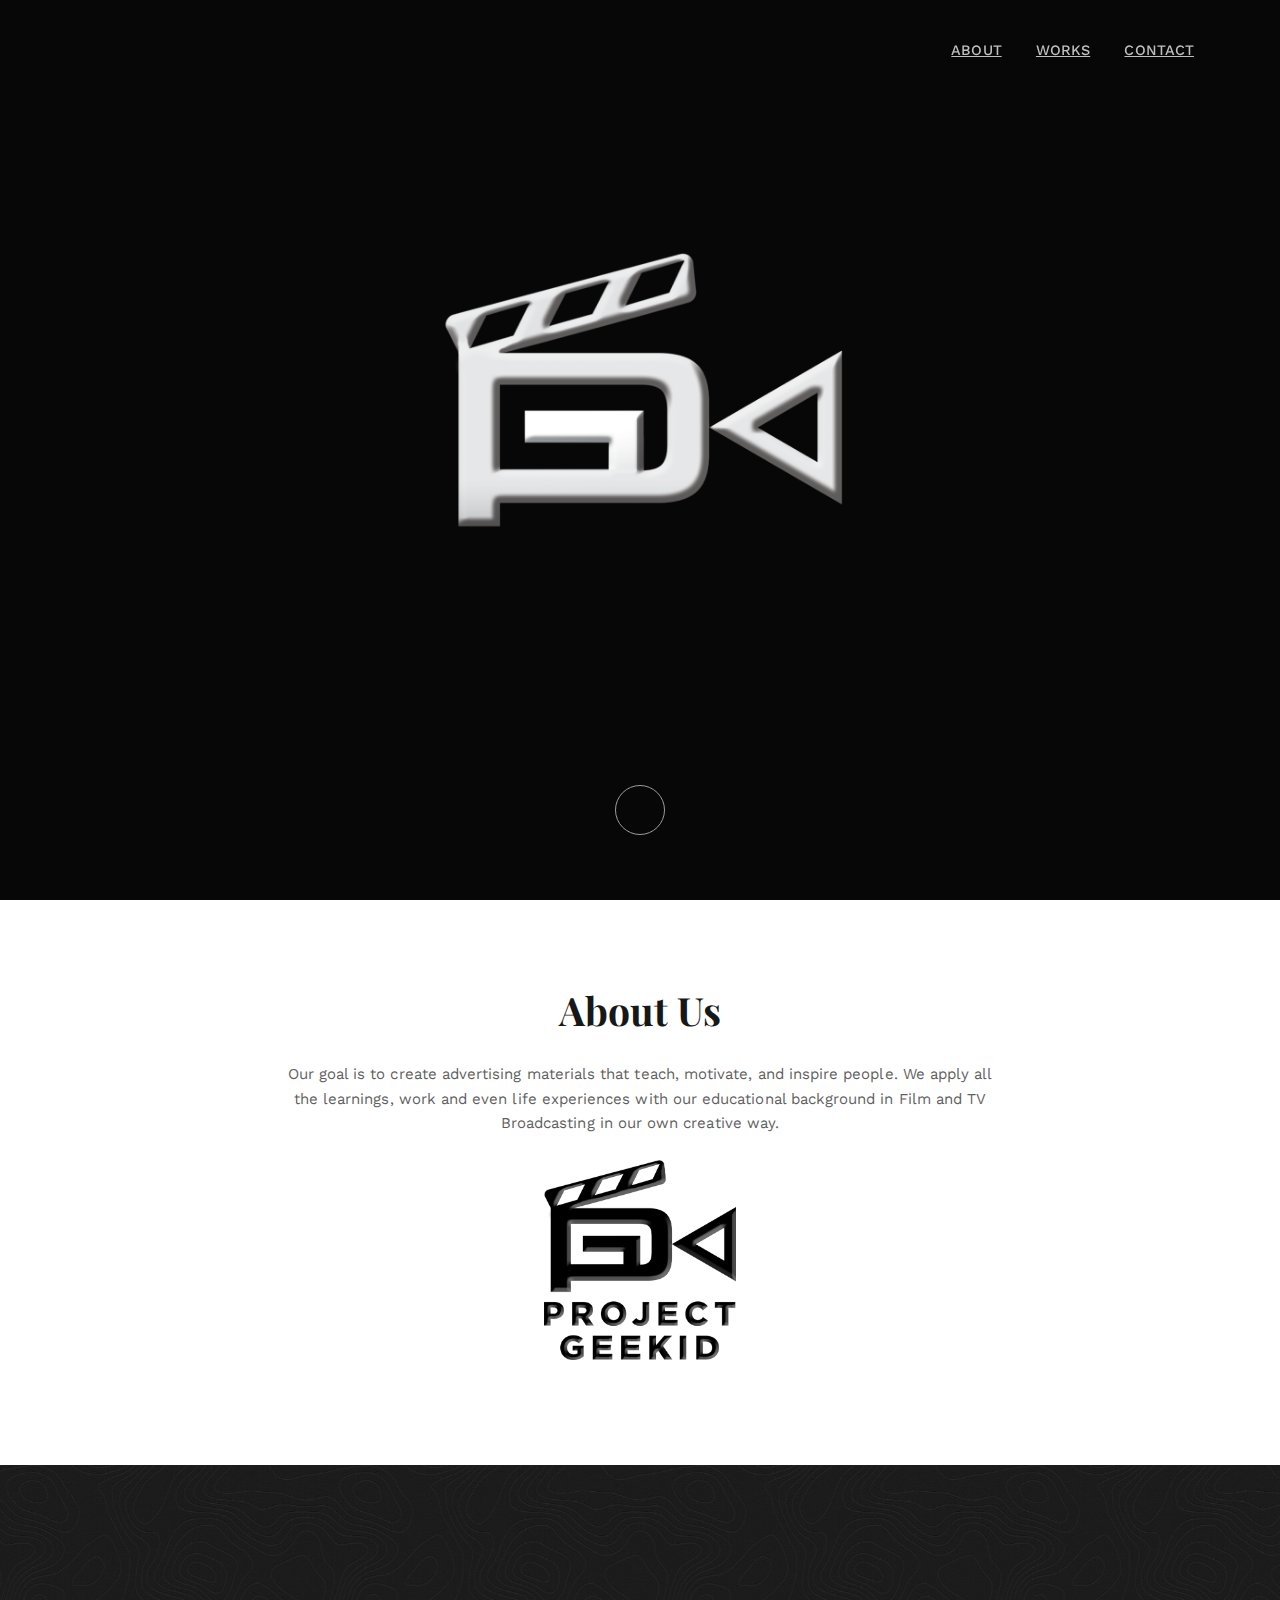
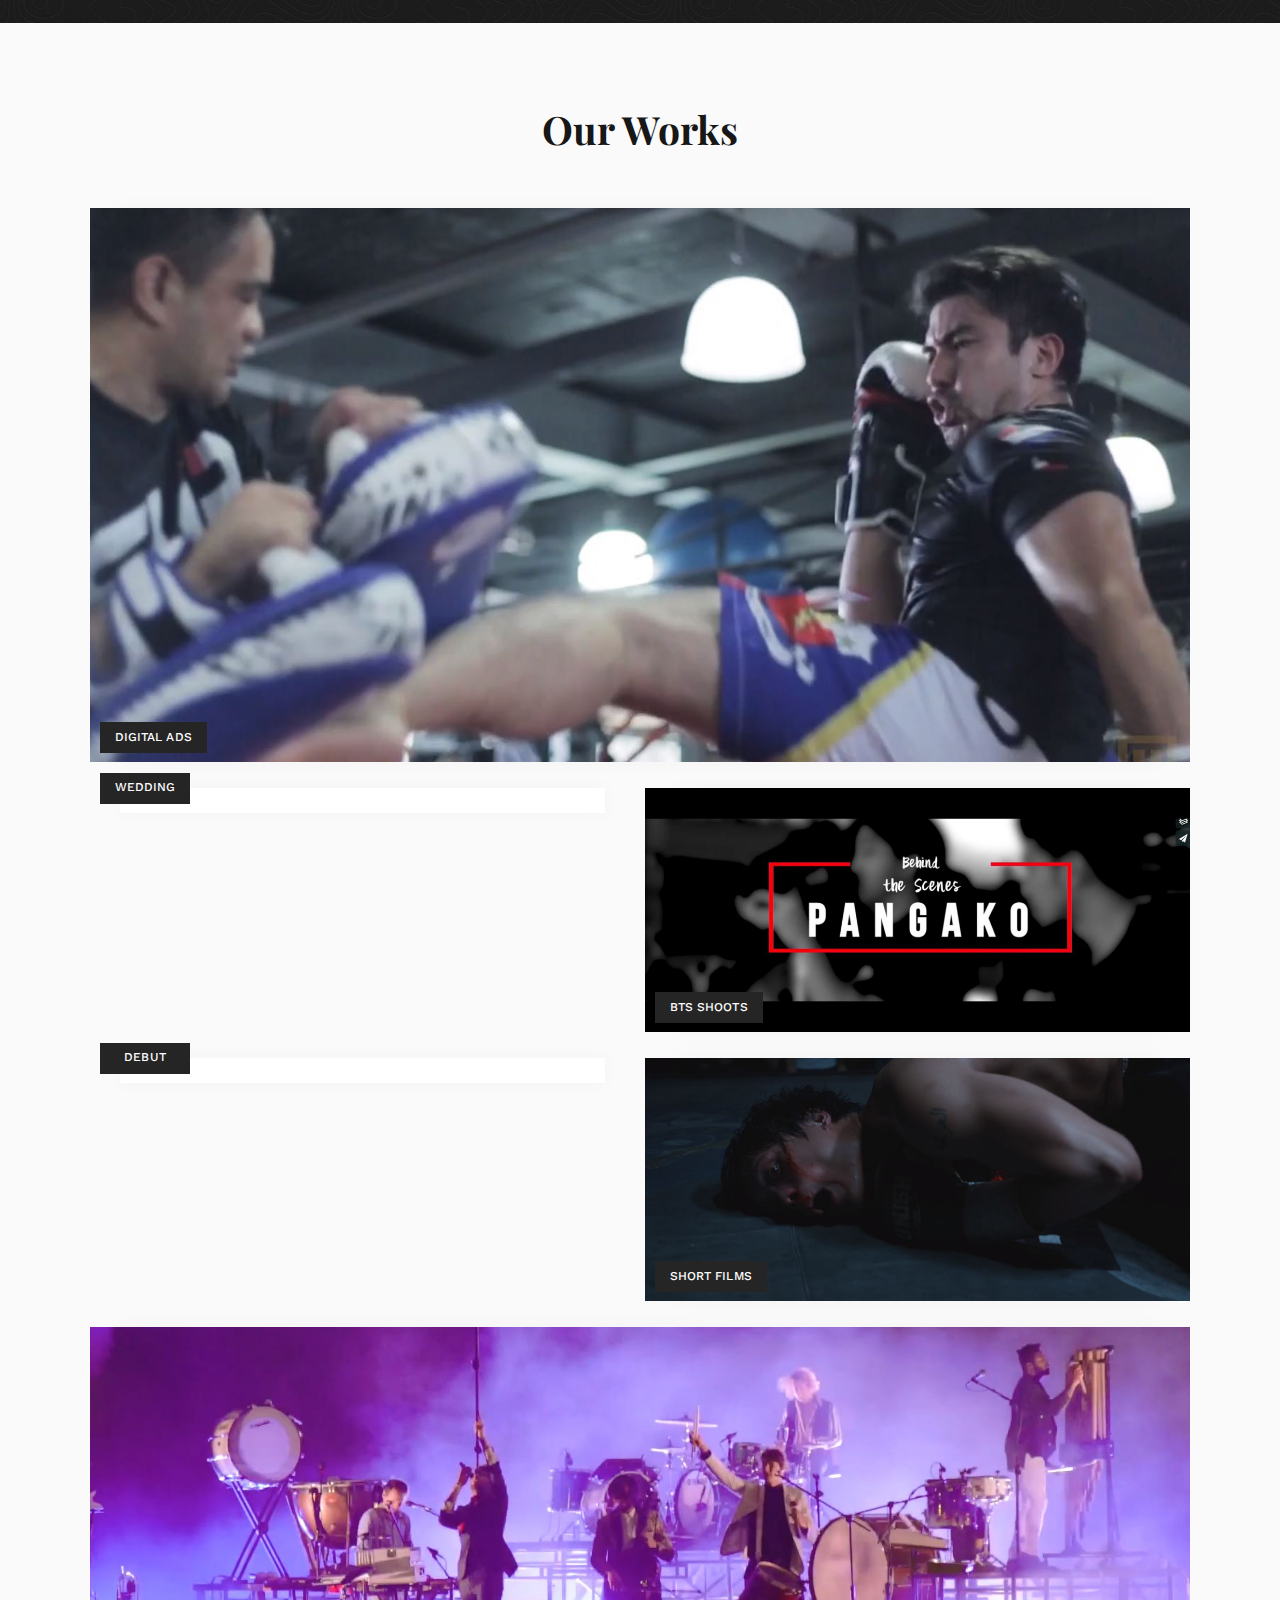
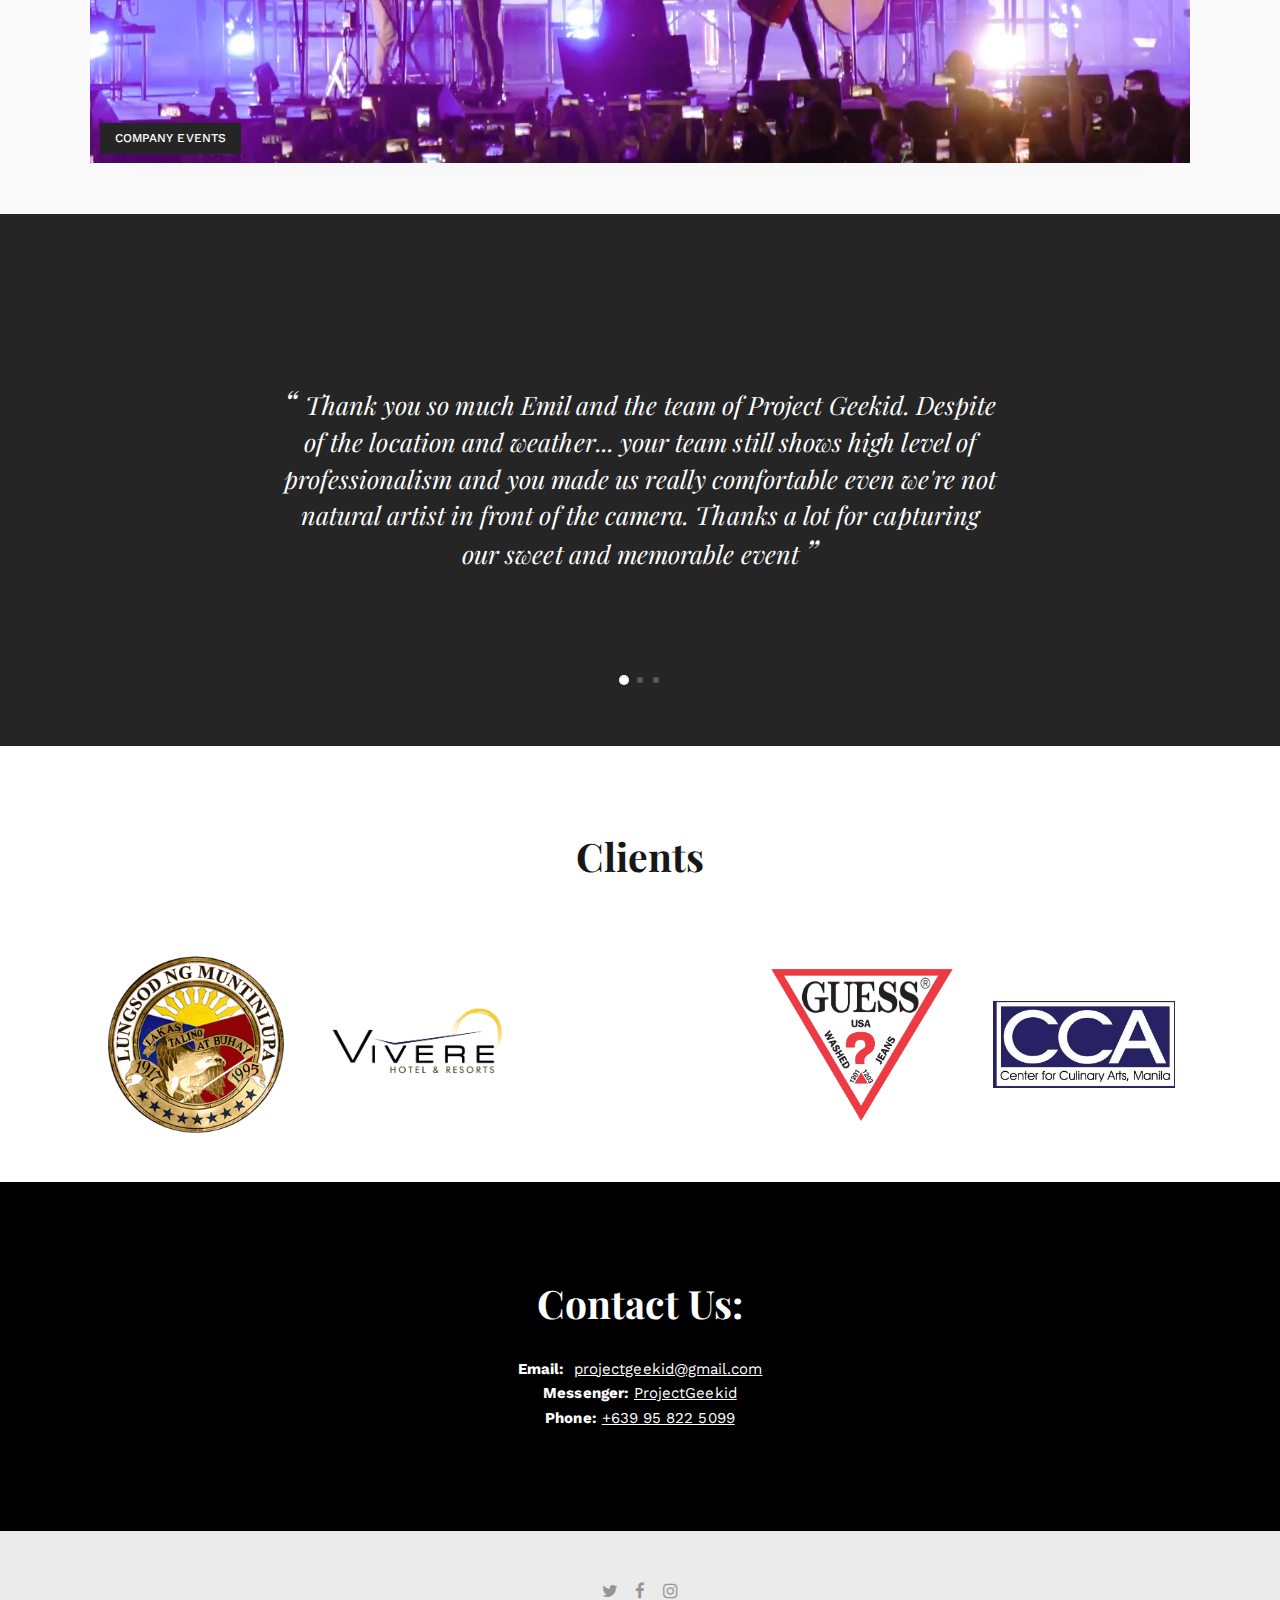
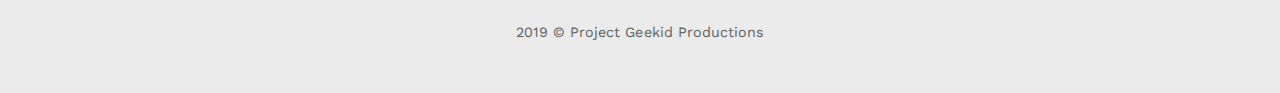
==== index.html @ 8d0aa150 "force rebuild" ====
﻿<!DOCTYPE html>
<!--
Name of Company: Project Geekid Productions

Background:

Our goal is to create advertising materials that teach, motivate, and inspire people. We apply all the learnings, work and even life experiences with our educational background in Film and TV Broadcasting in our own creative way.
-->
<html lang="en">

<head>
    <meta charset="utf-8">
    <meta http-equiv="X-UA-Compatible" content="IE=edge">
	<meta name="description" content="Project Geekid"/>
    <title>Project Geekid</title>

    <meta name="description" content="Project geekid.">
    <meta name="keywords" content="videography, project, geekid, project geekid, projectgeekidproductions, projectgeekid">

    <link rel="icon" type="image/png" href="assets/images/favicon.png">

    <meta name="viewport" content="width=device-width, initial-scale=1">

    <!-- START: Styles -->
    <!-- Google Fonts -->
    <link href="https://fonts.googleapis.com/css?family=Playfair+Display:400,400i,700,700i%7cWork+Sans:400,500,700" rel="stylesheet" type="text/css">

    <link rel="stylesheet" href="assets/css/combined.css">

    <!-- END: Styles -->
	


</head>

<body>




    <header class="nk-header">
        <!--
            START: Navbar
        -->
        <nav class="nk-navbar nk-navbar-top nk-navbar-sticky nk-navbar-transparent nk-navbar-white-text-on-top">
            <div class="container">
                <div class="nk-nav-table">
                    <a href="index.html" class="nk-nav-logo">
                        <img src="" alt="" width="0" height="0" class="nk-nav-logo-onscroll">
                        <img src="assets/images/PGK logo_BLACK.png" alt="" width="85">
                    </a>

                    <ul class="nk-nav nk-nav-right hidden-md-down" data-nav-mobile="#nk-nav-mobile">
                        <li>
                            <a href="index.html#about">About</a>
                        </li>
                        <li>
                            <a href="index.html#projects">Works</a>
                        </li>
                        <li>
                            <a href="index.html#contact">Contact</a>
                        </li>
                    </ul>

                    <ul class="nk-nav nk-nav-right nk-nav-icons">
                        <li class="single-icon hidden-lg-up">
                            <a href="#" class="nk-navbar-full-toggle">
                                <span class="nk-icon-burger">
                                    <span class="nk-t-1"></span>
                                    <span class="nk-t-2"></span>
                                    <span class="nk-t-3"></span>
                                </span>
                            </a>
                        </li>
                    </ul>
                </div>
            </div>
        </nav>
        <!-- END: Navbar -->

    </header>




    <!--
        START: Navbar Mobile
    -->
    <nav class="nk-navbar nk-navbar-full nk-navbar-align-center" id="nk-nav-mobile">
        <div class="nk-navbar-bg">

        </div>
        <div class="nk-nav-table">
            <div class="nk-nav-row">
                <div class="container">
                    <div class="nk-nav-header">

                        <div class="nk-nav-logo">
                            <a href="index.html" class="nk-nav-logo">
                                <img src="assets/images/PGK logo_BLACK.png" alt="" width="85">
                            </a>
                        </div>

                        <div class="nk-nav-close nk-navbar-full-toggle">
                            <span class="nk-icon-close"></span>
                        </div>
                    </div>
                </div>
            </div>
            <div class="nk-nav-row-full nk-nav-row">
                <div class="nano">
                    <div class="nano-content">
                        <div class="nk-nav-table">
                            <div class="nk-nav-row nk-nav-row-full nk-nav-row-center nk-navbar-mobile-content">
                                <ul class="nk-nav">
                                    <!-- Here will be inserted menu from [data-mobile-menu="#nk-nav-mobile"] -->
                                </ul>
                            </div>
                        </div>
                    </div>
                </div>
            </div>
            <div class="nk-nav-row">
                <div class="container">
                    <div class="nk-nav-social">
                        <ul>
                            <li><a href="#"><i class="fa fa-twitter"></i></a></li>
                            <li><a href="https://www.facebook.com/ProjectGeekid/"><i class="fa fa-facebook"></i></a></li>
                            <li><a href="https://www.instagram.com/projectgeekid/"><i class="fa fa-instagram"></i></a></li>
                        </ul>
                    </div>
                </div>
            </div>
        </div>
    </nav>
    <!-- END: Navbar Mobile -->


    <div class="nk-main">

        <!-- START: Header Title -->
        <div class="nk-header-title nk-header-title-full">
            <div class="bg-image">
                <div id="bgndVideo" class="player" data-property="{videoURL:'https://www.youtube.com/watch?v=3-09m_th-4A', optimizeDisplay:false,  containment:'self', autoPlay:true, mute:true, startAt:1, showControls: false, stopAt: 53, opacity:1, }"></div>
                <div class="bg-image-overlay" style="background-color: rgba(12, 12, 12, 0.6);"></div>
            </div>
            <div class="nk-header-table">
                <div class="nk-header-table-cell">
                    <div class="container">


                        <h1 class="nk-title display-3 text-white">
								<img src="assets/images/PGK logo_WHITE.png" alt="" height="50%" width="50%" />

                        </h1>



                    </div>
                </div>
            </div>

            <div>
                <a class="nk-header-title-scroll-down text-white" href="#nk-header-title-scroll-down">
                    <span class="pe-7s-angle-down"></span>
                </a>
            </div>

        </div>

        <div id="nk-header-title-scroll-down"></div>

        <!-- END: Header Title -->
        <!-- START: About Our Agency -->
        <div class="bg-white" id="about">
            <div class="container">
                <div class="row">
                    <div class="col-lg-8 offset-lg-2 text-xs-center">
                        <div class="nk-gap-4 mt-9"></div>

                        <h2 class="display-4">About Us</h2>
                        <div class="nk-gap mnt-5"></div>

                        <p>
                            Our goal is to create advertising materials that teach, motivate, and inspire people. We apply all the learnings, work and even life experiences with our educational background in Film and TV Broadcasting in our own creative way.
                        </p>

                        <img src="assets/images/about-me-signature.png" alt="" class="nk-img-fit">

                        <div class="nk-gap-4 mt-25"></div>
                    </div>
                </div>
            </div>
        </div>
        <!-- END: About Our Agency -->
        <!-- START: Features -->
        <div class="nk-box bg-dark-1 text-white">
            <div class="bg-image bg-image-parallax" style="background-image: url('assets/images/bg-pattern.jpg');"></div>
            <div class="nk-gap-5 mnt-6"></div>
            <div class="container">
                <div class="row vertical-gap">
                    <!-- <div class="col-md-6 col-lg-3"> -->
                        <!-- <div class="nk-ibox-1"> -->
                            <!-- <div class="nk-ibox-icon"> -->
                                <!-- <span class="pe-7s-portfolio"></span> -->
                            <!-- </div> -->
                            <!-- <div class="nk-ibox-cont"> -->
                                <!-- <div class="nk-ibox-title">548</div> -->
                                <!-- <div class="nk-ibox-text">Projects Completed</div> -->
                            <!-- </div> -->
                        <!-- </div> -->
                    <!-- </div> -->
                    <!-- <div class="col-md-6 col-lg-3"> -->
                        <!-- <div class="nk-ibox-1"> -->
                            <!-- <div class="nk-ibox-icon"> -->
                                <!-- <span class="pe-7s-star"></span> -->
                            <!-- </div> -->
                            <!-- <div class="nk-ibox-cont"> -->
                                <!-- <div class="nk-ibox-title">612</div> -->
                                <!-- <div class="nk-ibox-text">Positive Feedbacks</div> -->
                            <!-- </div> -->
                        <!-- </div> -->
                    <!-- </div> -->
                    <!-- <div class="col-md-6 col-lg-3"> -->
                        <!-- <div class="nk-ibox-1"> -->
                            <!-- <div class="nk-ibox-icon"> -->
                                <!-- <span class="pe-7s-like"></span> -->
                            <!-- </div> -->
                            <!-- <div class="nk-ibox-cont"> -->
                                <!-- <div class="nk-ibox-title">735</div> -->
                                <!-- <div class="nk-ibox-text">Happy Clients</div> -->
                            <!-- </div> -->
                        <!-- </div> -->
                    <!-- </div> -->
                </div>
            </div>
            <div class="nk-gap-5 mnt-6"></div>
        </div>
        <!-- END: Features -->
        <!-- START: Portfolio -->
		<div class="nk-box bg-gray-1" id="projects">
            <div class="nk-gap-4 mt-5"></div>

            <h2 class="text-xs-center display-4">Our Works</h2>

            <div class="nk-gap mnt-6"></div>
            <div class="container">
                <div class="row">
                    <div class="col-lg-8 offset-lg-2">
                        <div class="text-xs-center"> 
                        </div>
                    </div>
                </div>
            </div>

            <div class="nk-gap-2 mt-12"></div>
            <div class="container">
                <!-- START: Carousel -->
                <div class="nk-carousel-2 nk-carousel-x2 nk-carousel-no-margin nk-carousel-all-visible nk-blog-isotope" data-dots="true">
				<style>
				
				@media (min-width: 1000px) {					
					.rowworks {
					  display: flex;
					}

					/* Create two equal columns that sits next to each other */
					.columnworks {
					  flex: 50%;
						margin-left: 20px;
						margin-right: 20px;
					}
				}
				</style>
				<div class="columnworks">
						<div>
							<div class="pl-15 pr-15">
								<div class="nk-blog-post">
									<div class="nk-post-thumb">
										<a href="works.html?Digital Ads">
											<img src="assets/images/luiscover.JPG" alt="" class="nk-img-stretch">
										</a>
										<div class="nk-post-category"><a href="works.html?Digital Ads">Digital Ads</a></div>
									</div>
									
								</div>
							</div>
							<div class="nk-gap-1"></div>
						</div>
				</div>
                    <div class="rowworks">
                        <div class="columnworks">
                            <div>
                                <div class="pl-15 pr-15">
                                    <div class="nk-blog-post">
                                        <div class="nk-post-thumb">
                                            <a href="works.html?Weddings">
                                                <img src="assets/images/jayicecover.JPG" alt="" class="nk-img-stretch">
                                            </a>
                                            <div class="nk-post-category"><a href="works.html?Weddings">Wedding</a></div>
                                        </div>
                                        
                                    </div>
                                </div>
                                <div class="nk-gap-1"></div>
                            </div>
                        </div>


                        <div class="columnworks">
                            <div>
                                <div class="pl-15 pr-15">
                                    <div class="nk-blog-post">
                                        <div class="nk-post-thumb">
                                            <a href="works.html?BTS Shoots">
                                                <img src="assets/images/pangakobts.JPG" alt="" class="nk-img-stretch">
                                            </a>
                                            <div class="nk-post-category"><a href="works.html?BTS Shoots">BTS Shoots</a></div>
                                        </div>
                                       
                                    </div>
                                </div>
                                <div class="nk-gap-1"></div>
                            </div>
                        </div>
					</div>
					
					
					 <div class="rowworks">
                        <div class="columnworks">
                            <div>
                                <div class="pl-15 pr-15">
                                    <div class="nk-blog-post">
                                        <div class="nk-post-thumb">
                                            <a href="works.html?Debuts">
                                                <img src="assets/images/debutcover.JPG" alt="" class="nk-img-stretch">
                                            </a>
                                            <div class="nk-post-category"><a href="works.html?Debuts">Debut</a></div>
                                        </div>
                                        
                                    </div>
                                </div>
                                <div class="nk-gap-1"></div>
                            </div>
                        </div>


                        <div class="columnworks">
                            <div>
                                <div class="pl-15 pr-15">
                                    <div class="nk-blog-post">
                                        <div class="nk-post-thumb">
                                            <a href="works.html?ShortFilms">
                                                <img src="assets/images/shortfilmcover.JPG" alt="" class="nk-img-stretch">
                                            </a>
                                            <div class="nk-post-category"><a href="works.html?ShortFilms">Short Films</a></div>
                                        </div>
                                     
                                    </div>
                                </div>
                                <div class="nk-gap-1"></div>
                            </div>
                        </div>
					</div>
					<div class="columnworks">
						<div>
							<div class="pl-15 pr-15">
								<div class="nk-blog-post">
									<div class="nk-post-thumb">
										<a href="works.html?CompanyEvents">
											<img src="assets/images/companyeventscover.JPG" alt="" class="nk-img-stretch">
										</a>
										<div class="nk-post-category"><a href="works.html?CompanyEvents">Company Events</a></div>
									</div>
									
								</div>
							</div>
							<div class="nk-gap-1"></div>
						</div>
					</div>


                    </div>
                </div>
                <!-- END: Carousel -->
		</div>
            
		<!-- END: Portfolio -->
        <!-- START: Reviews -->
        <div class="nk-box bg-dark-1">
            <div class="bg-image bg-image-parallax" style="background-image: url('assets/images/bg-pattern.jpg');"></div>
            <div class="nk-gap-5 mnt-6"></div>
            <div class="nk-gap-3"></div>
            <div class="container-fluid">
                <!-- START: Carousel -->
                <div class="nk-carousel nk-carousel-all-visible text-white" data-autoplay="18000" data-dots="true">
                    <div class="nk-carousel-inner">
                        <div>
                            <div>
                                <blockquote class="nk-blockquote-style-1 text-white">
                                    <p>Thank you so much Emil and the team of Project Geekid. Despite of the location and weather... your team still shows high level of professionalism and you made us really comfortable even we're not natural artist in front of the camera. Thanks a lot for capturing our sweet and memorable event </p>
                                    <!-- <cite>Name here 3</cite> -->
                                </blockquote>
                                <div class="nk-gap-3 mt-10"></div>
                            </div>
                        </div>
                        <div>
                            <div>
                                <blockquote class="nk-blockquote-style-1 text-white">
                                    <p>Superb skills. Keen eyes on details. Highly recommended!</p>
                                    <!-- <cite>Name here</cite> -->
                                </blockquote>
                                <div class="nk-gap-3 mt-10"></div>
                            </div>
                        </div>
                        <div>
                            <div>
                                <blockquote class="nk-blockquote-style-1 text-white">
                                    <p>They are exceptional! They really did a superb job during our wedding even if it was raining! From our prenup to our wedding day they had our back! Good job team!</p>
                                    <!-- <cite>Name here 2</cite> -->
                                </blockquote>
                                <div class="nk-gap-3 mt-10"></div>
                            </div>
                        </div>

                    </div>
                </div>
                <!-- END: Carousel -->
            </div>
            <div class="nk-gap-4 mt-3"></div>
        </div>
        <!-- END: Reviews -->
        <!-- START: Partners -->
        <div class="bg-white">
            <div class="row">
                <div class="col-lg-8 offset-lg-2 text-xs-center">
                    <div class="nk-gap-4 mt-9"></div>

                    <h2 class="text-xs-center display-4">Clients</h2>
                    <div class="nk-gap mnt-5"></div>


                </div>
            </div>
            <div class="container">
                <div class="nk-carousel-2 nk-carousel-x4 nk-carousel-no-margin nk-carousel-all-visible">
                    <div class="nk-carousel-inner">
						<div> <div> <div class="nk-box-1"> <img src="assets/images/clients/0.jpg" alt="" class="nk-img-fit"> </div></div></div>
                        <div> <div> <div class="nk-box-1"> <img src="assets/images/clients/1.jpg" alt="" class="nk-img-fit"> </div></div></div>
                        <div> <div> <div class="nk-box-1"> <img src="assets/images/clients/2.jpg" alt="" class="nk-img-fit"> </div></div></div>
                        <div> <div> <div class="nk-box-1"> <img src="assets/images/clients/3.jpg" alt="" class="nk-img-fit"> </div></div></div>
                        <div> <div> <div class="nk-box-1"> <img src="assets/images/clients/4.png" alt="" class="nk-img-fit"> </div></div></div>
                        <div> <div> <div class="nk-box-1"> <img src="assets/images/clients/5.jpg" alt="" class="nk-img-fit"> </div></div></div>
                        <div> <div> <div class="nk-box-1"> <img src="assets/images/clients/6.jpg" alt="" class="nk-img-fit"> </div></div></div>
                        <div> <div> <div class="nk-box-1"> <img src="assets/images/clients/7.jpg" alt="" class="nk-img-fit"> </div></div></div>
                        <div> <div> <div class="nk-box-1"> <img src="assets/images/clients/8.jpg" alt="" class="nk-img-fit"> </div></div></div>
                        <div> <div> <div class="nk-box-1"> <img src="assets/images/clients/9.png" alt="" class="nk-img-fit"> </div></div></div>
                        <div> <div> <div class="nk-box-1"> <img src="assets/images/clients/11.png" alt="" class="nk-img-fit"> </div></div></div>
                        <div> <div> <div class="nk-box-1"> <img src="assets/images/clients/13.jpg" alt="" class="nk-img-fit"> </div></div></div>
                        <div> <div> <div class="nk-box-1"> <img src="assets/images/clients/15.jpg" alt="" class="nk-img-fit"> </div></div></div>
                        <div> <div> <div class="nk-box-1"> <img src="assets/images/clients/16.png" alt="" class="nk-img-fit"> </div></div></div>
                        <div> <div> <div class="nk-box-1"> <img src="assets/images/clients/17.png" alt="" class="nk-img-fit"> </div></div></div>
                        <div> <div> <div class="nk-box-1"> <img src="assets/images/clients/18.png" alt="" class="nk-img-fit"> </div></div></div>
                        <div> <div> <div class="nk-box-1"> <img src="assets/images/clients/19.jpg" alt="" class="nk-img-fit"> </div></div></div>
                        <div> <div> <div class="nk-box-1"> <img src="assets/images/clients/20.jpg" alt="" class="nk-img-fit"> </div></div></div>
                        <div> <div> <div class="nk-box-1"> <img src="assets/images/clients/21.jpg" alt="" class="nk-img-fit"> </div></div></div>
                        <div> <div> <div class="nk-box-1"> <img src="assets/images/clients/22.png" alt="" class="nk-img-fit"> </div></div></div>
                        <div> <div> <div class="nk-box-1"> <img src="assets/images/clients/23.png" alt="" class="nk-img-fit"> </div></div></div>
                        <div> <div> <div class="nk-box-1"> <img src="assets/images/clients/24.png" alt="" class="nk-img-fit"> </div></div></div>
                        <div> <div> <div class="nk-box-1"> <img src="assets/images/clients/25.jpg" alt="" class="nk-img-fit"> </div></div></div>
                        <div> <div> <div class="nk-box-1"> <img src="assets/images/clients/26.jpg" alt="" class="nk-img-fit"> </div></div></div>
                        <div> <div> <div class="nk-box-1"> <img src="assets/images/clients/28.png" alt="" class="nk-img-fit"> </div></div></div>
                        <div> <div> <div class="nk-box-1"> <img src="assets/images/clients/29.png" alt="" class="nk-img-fit"> </div></div></div>
                        <div> <div> <div class="nk-box-1"> <img src="assets/images/clients/30.png" alt="" class="nk-img-fit"> </div></div></div>
                        <div> <div> <div class="nk-box-1"> <img src="assets/images/clients/31.png" alt="" class="nk-img-fit"> </div></div></div>
                    </div>
                </div>
            </div>
        </div>
        <!-- END: Partners -->
        <!-- START: Contact Info -->
        <div class="container" id="contact">
            <div class="nk-gap-5"></div>
            <div class="row text-white text-xs-center">
                <div class="col-lg-8 offset-lg-2 text-xs-center">
                    <!-- START: Info -->
                    <h2 class="display-4" style="color: white !important">Contact Us:</h2>
                    <div class="nk-gap mnt-3"></div>


                    <ul class="nk-contact-info">

                        <li>
                            <strong style="color: white !important">Email:</strong>  <a href="mailto:webmaster@example.com">projectgeekid@gmail.com <a />
                        </li>

                        <li>
                            <strong style="color: white !important">Messenger:</strong>  <a href="https://m.me/ProjectGeekid" target="_blank">ProjectGeekid <a />
                        </li>

                        <li>
                            <strong style="color: white !important">Phone:</strong> <a href="tel:+639958225099"> +639 95 822 5099</a>
                        </li>


                    </ul>
                    <!-- END: Info -->
                </div>
            </div>
            <div class="nk-gap-5"></div>
        </div>
        <!-- END: Contact Info -->
        <!--
            START: Footer
        -->
        <footer class="nk-footer">


            <div class="nk-footer-cont">
                <div class="container text-xs-center">
                    <div class="nk-footer-social">
                        <ul>
                            <li><a href="#"><i class="fa fa-twitter"></i></a></li>
                            <li><a href="https://www.facebook.com/ProjectGeekid/" target="_blank"><i class="fa fa-facebook"></i></a></li>
                            <li><a href="https://www.instagram.com/projectgeekid" target="_blank"><i class="fa fa-instagram"></i></a></li>
                        </ul>
                    </div>

                    <div class="nk-footer-text">
                        <p>2019 &copy; Project Geekid Productions</p>
                    </div>
                </div>
            </div>
        </footer>
        <!-- END: Footer -->


    </div>




    <!-- START: Scripts -->

    <script src="assets/js/combined.js"></script>
    <script src="assets/js/device.min.js"></script>
    <script src="assets/js/jquery.mb.YTPlayer.js"></script>
    <script src="assets/js/custom.js"></script>

    <!-- END: Scripts -->


</body>

</html>
---- assets/css/combined.css ----
@charset "UTF-8";html{font-family:sans-serif;line-height:1.15;-ms-text-size-adjust:100%;-webkit-text-size-adjust:100%}body{margin:0}details,footer,header,main,menu,nav,section{display:block}progress,video{display:inline-block}progress{vertical-align:baseline}[hidden],template{display:none}a{background-color:transparent;-webkit-text-decoration-skip:objects}a:active,a:hover{outline-width:0}b,strong{font-weight:inherit;font-weight:bolder}h1{font-size:2em;margin:.67em 0}img{border-style:none}svg:not(:root){overflow:hidden}code{font-family:monospace,monospace;font-size:1em}hr{box-sizing:content-box;height:0;overflow:visible}button,input,optgroup,select,textarea{font:inherit;margin:0}optgroup{font-weight:700}button,input{overflow:visible}button,select{text-transform:none}[type=reset],[type=submit],button,html [type=button]{-webkit-appearance:button}[type=button]::-moz-focus-inner,[type=reset]::-moz-focus-inner,[type=submit]::-moz-focus-inner,button::-moz-focus-inner{border-style:none;padding:0}[type=button]:-moz-focusring,[type=reset]:-moz-focusring,[type=submit]:-moz-focusring,button:-moz-focusring{outline:1px dotted ButtonText}textarea{overflow:auto}[type=checkbox],[type=radio]{box-sizing:border-box;padding:0}[type=number]::-webkit-inner-spin-button,[type=number]::-webkit-outer-spin-button{height:auto}[type=search]{-webkit-appearance:textfield;outline-offset:-2px}[type=search]::-webkit-search-cancel-button,[type=search]::-webkit-search-decoration{-webkit-appearance:none}::-webkit-input-placeholder{color:inherit;opacity:.54}::-webkit-file-upload-button{-webkit-appearance:button;font:inherit}@media print{*,:after,:before,:first-letter,blockquote:first-line,div:first-line,li:first-line,p:first-line{text-shadow:none!important;box-shadow:none!important}a,a:visited{text-decoration:underline}blockquote{border:1px solid #999;page-break-inside:avoid}thead{display:table-header-group}img,tr{page-break-inside:avoid}h2,h3,p{orphans:3;widows:3}h2,h3{page-break-after:avoid}.navbar{display:none}.tag{border:1px solid #000}.table{border-collapse:collapse!important}.table td,.table th{background-color:#fff!important}}html{box-sizing:border-box}*,:after,:before{box-sizing:inherit}@-ms-viewport{width:device-width}html{font-size:16px;-ms-overflow-style:scrollbar;-webkit-tap-highlight-color:transparent}body{font-family:-apple-system,BlinkMacSystemFont,Segoe UI,Roboto,Helvetica Neue,Arial,sans-serif;font-size:1rem;font-weight:400;line-height:1.5;color:#373a3c;background-color:#fff}[tabindex="-1"]:focus{outline:0!important}h1,h2,h3,h4,h5,h6{margin-top:0;margin-bottom:.5rem}p{margin-top:0}address,p{margin-bottom:1rem}address{font-style:normal;line-height:inherit}ol,ul{margin-top:0;margin-bottom:1rem}ol ol,ol ul,ul ol,ul ul{margin-bottom:0}dt{font-weight:700}blockquote{margin:0 0 1rem}a{color:#0275d8;text-decoration:none}a:focus,a:hover{color:#014c8c;text-decoration:underline}a:focus{outline:5px auto -webkit-focus-ring-color;outline-offset:-2px}a:not([href]):not([tabindex]),a:not([href]):not([tabindex]):focus,a:not([href]):not([tabindex]):hover{color:inherit;text-decoration:none}a:not([href]):not([tabindex]):focus{outline:0}img{vertical-align:middle}[role=button]{cursor:pointer}[role=button],a,area,button,input,label,select,textarea{-ms-touch-action:manipulation;touch-action:manipulation}table{border-collapse:collapse;background-color:transparent}caption{padding-top:.75rem;padding-bottom:.75rem;color:#818a91;caption-side:bottom}caption,th{text-align:left}label{display:inline-block;margin-bottom:.5rem}button:focus{outline:1px dotted;outline:5px auto -webkit-focus-ring-color}button,input,select,textarea{line-height:inherit}input[type=checkbox]:disabled,input[type=radio]:disabled{cursor:not-allowed}input[type=date],input[type=datetime-local],input[type=month],input[type=time]{-webkit-appearance:listbox}textarea{resize:vertical}input[type=search]{-webkit-appearance:none}[hidden]{display:none!important}.h1,.h2,.h3,.h4,.h5,.h6,h1,h2,h3,h4,h5,h6{margin-bottom:.5rem;font-family:inherit;font-weight:500;line-height:1.1;color:inherit}.h1,h1{font-size:2.5rem}.h2,h2{font-size:2rem}.h3,h3{font-size:1.75rem}.h4,h4{font-size:1.5rem}.h5,h5{font-size:1.25rem}.h6,h6{font-size:1rem}.display-1{font-size:6rem;font-weight:300}.display-2{font-size:5.5rem;font-weight:300}.display-3{font-size:4.5rem;font-weight:300}.display-4{font-size:3.5rem;font-weight:300}hr{margin-top:1rem;margin-bottom:1rem;border:0;border-top:1px solid rgba(0,0,0,.1)}.list-inline{padding-left:0;list-style:none}.list-inline-item{display:inline-block}.list-inline-item:not(:last-child){margin-right:5px}.blockquote{padding:.5rem 1rem;margin-bottom:1rem;font-size:1.25rem;border-left:.25rem solid #eceeef}.blockquote-footer{display:block;font-size:80%;color:#818a91}.blockquote-footer:before{content:"\2014 \00A0"}.blockquote-reverse{padding-right:1rem;padding-left:0;text-align:right;border-right:.25rem solid #eceeef;border-left:0}.blockquote-reverse .blockquote-footer:before{content:""}.blockquote-reverse .blockquote-footer:after{content:"\00A0 \2014"}.carousel-inner>.carousel-item>a>img,.carousel-inner>.carousel-item>img,.img-fluid,.img-thumbnail{max-width:100%;height:auto}.img-thumbnail{padding:.25rem;background-color:#fff;border:1px solid #ddd;border-radius:.25rem;-webkit-transition:all .2s ease-in-out;transition:all .2s ease-in-out}code{font-family:Menlo,Monaco,Consolas,Liberation Mono,Courier New,monospace;padding:.2rem .4rem;font-size:90%;color:#bd4147;background-color:#f7f7f9;border-radius:.25rem}.container{margin-left:auto;margin-right:auto;padding-right:15px;padding-left:15px}.container:after{content:"";display:table;clear:both}@media (min-width:576px){.container{padding-right:15px;padding-left:15px}}@media (min-width:768px){.container{padding-right:15px;padding-left:15px}}@media (min-width:992px){.container{padding-right:15px;padding-left:15px}}@media (min-width:1200px){.container{padding-right:15px;padding-left:15px}}@media (min-width:576px){.container{width:540px;max-width:100%}}@media (min-width:768px){.container{width:720px;max-width:100%}}@media (min-width:992px){.container{width:960px;max-width:100%}}@media (min-width:1200px){.container{width:1140px;max-width:100%}}.container-fluid{margin-left:auto;margin-right:auto;padding-right:15px;padding-left:15px}.container-fluid:after{content:"";display:table;clear:both}@media (min-width:576px){.container-fluid{padding-right:15px;padding-left:15px}}@media (min-width:768px){.container-fluid{padding-right:15px;padding-left:15px}}@media (min-width:992px){.container-fluid{padding-right:15px;padding-left:15px}}@media (min-width:1200px){.container-fluid{padding-right:15px;padding-left:15px}}.row{margin-right:-15px;margin-left:-15px}.row:after{content:"";display:table;clear:both}@media (min-width:576px){.row{margin-right:-15px;margin-left:-15px}}@media (min-width:768px){.row{margin-right:-15px;margin-left:-15px}}@media (min-width:992px){.row{margin-right:-15px;margin-left:-15px}}@media (min-width:1200px){.row{margin-right:-15px;margin-left:-15px}}.col-lg,.col-lg-1,.col-lg-2,.col-lg-3,.col-lg-4,.col-lg-5,.col-lg-6,.col-lg-7,.col-lg-8,.col-lg-9,.col-lg-10,.col-lg-11,.col-lg-12,.col-md,.col-md-1,.col-md-2,.col-md-3,.col-md-4,.col-md-5,.col-md-6,.col-md-7,.col-md-8,.col-md-9,.col-md-10,.col-md-11,.col-md-12,.col-sm,.col-sm-1,.col-sm-2,.col-sm-3,.col-sm-4,.col-sm-5,.col-sm-6,.col-sm-7,.col-sm-8,.col-sm-9,.col-sm-10,.col-sm-11,.col-sm-12,.col-xs,.col-xs-1,.col-xs-2,.col-xs-3,.col-xs-4,.col-xs-5,.col-xs-6,.col-xs-7,.col-xs-8,.col-xs-9,.col-xs-10,.col-xs-11,.col-xs-12{position:relative;min-height:1px;padding-right:15px;padding-left:15px}@media (min-width:576px){.col-lg,.col-lg-1,.col-lg-2,.col-lg-3,.col-lg-4,.col-lg-5,.col-lg-6,.col-lg-7,.col-lg-8,.col-lg-9,.col-lg-10,.col-lg-11,.col-lg-12,.col-md,.col-md-1,.col-md-2,.col-md-3,.col-md-4,.col-md-5,.col-md-6,.col-md-7,.col-md-8,.col-md-9,.col-md-10,.col-md-11,.col-md-12,.col-sm,.col-sm-1,.col-sm-2,.col-sm-3,.col-sm-4,.col-sm-5,.col-sm-6,.col-sm-7,.col-sm-8,.col-sm-9,.col-sm-10,.col-sm-11,.col-sm-12,.col-xs,.col-xs-1,.col-xs-2,.col-xs-3,.col-xs-4,.col-xs-5,.col-xs-6,.col-xs-7,.col-xs-8,.col-xs-9,.col-xs-10,.col-xs-11,.col-xs-12{padding-right:15px;padding-left:15px}}@media (min-width:768px){.col-lg,.col-lg-1,.col-lg-2,.col-lg-3,.col-lg-4,.col-lg-5,.col-lg-6,.col-lg-7,.col-lg-8,.col-lg-9,.col-lg-10,.col-lg-11,.col-lg-12,.col-md,.col-md-1,.col-md-2,.col-md-3,.col-md-4,.col-md-5,.col-md-6,.col-md-7,.col-md-8,.col-md-9,.col-md-10,.col-md-11,.col-md-12,.col-sm,.col-sm-1,.col-sm-2,.col-sm-3,.col-sm-4,.col-sm-5,.col-sm-6,.col-sm-7,.col-sm-8,.col-sm-9,.col-sm-10,.col-sm-11,.col-sm-12,.col-xs,.col-xs-1,.col-xs-2,.col-xs-3,.col-xs-4,.col-xs-5,.col-xs-6,.col-xs-7,.col-xs-8,.col-xs-9,.col-xs-10,.col-xs-11,.col-xs-12{padding-right:15px;padding-left:15px}}@media (min-width:992px){.col-lg,.col-lg-1,.col-lg-2,.col-lg-3,.col-lg-4,.col-lg-5,.col-lg-6,.col-lg-7,.col-lg-8,.col-lg-9,.col-lg-10,.col-lg-11,.col-lg-12,.col-md,.col-md-1,.col-md-2,.col-md-3,.col-md-4,.col-md-5,.col-md-6,.col-md-7,.col-md-8,.col-md-9,.col-md-10,.col-md-11,.col-md-12,.col-sm,.col-sm-1,.col-sm-2,.col-sm-3,.col-sm-4,.col-sm-5,.col-sm-6,.col-sm-7,.col-sm-8,.col-sm-9,.col-sm-10,.col-sm-11,.col-sm-12,.col-xs,.col-xs-1,.col-xs-2,.col-xs-3,.col-xs-4,.col-xs-5,.col-xs-6,.col-xs-7,.col-xs-8,.col-xs-9,.col-xs-10,.col-xs-11,.col-xs-12{padding-right:15px;padding-left:15px}}@media (min-width:1200px){.col-lg,.col-lg-1,.col-lg-2,.col-lg-3,.col-lg-4,.col-lg-5,.col-lg-6,.col-lg-7,.col-lg-8,.col-lg-9,.col-lg-10,.col-lg-11,.col-lg-12,.col-md,.col-md-1,.col-md-2,.col-md-3,.col-md-4,.col-md-5,.col-md-6,.col-md-7,.col-md-8,.col-md-9,.col-md-10,.col-md-11,.col-md-12,.col-sm,.col-sm-1,.col-sm-2,.col-sm-3,.col-sm-4,.col-sm-5,.col-sm-6,.col-sm-7,.col-sm-8,.col-sm-9,.col-sm-10,.col-sm-11,.col-sm-12,.col-xs,.col-xs-1,.col-xs-2,.col-xs-3,.col-xs-4,.col-xs-5,.col-xs-6,.col-xs-7,.col-xs-8,.col-xs-9,.col-xs-10,.col-xs-11,.col-xs-12{padding-right:15px;padding-left:15px}}.col-xs-1{float:left;width:8.333333%}.col-xs-2{float:left;width:16.666667%}.col-xs-3{float:left;width:25%}.col-xs-4{float:left;width:33.333333%}.col-xs-5{float:left;width:41.666667%}.col-xs-6{float:left;width:50%}.col-xs-7{float:left;width:58.333333%}.col-xs-8{float:left;width:66.666667%}.col-xs-9{float:left;width:75%}.col-xs-10{float:left;width:83.333333%}.col-xs-11{float:left;width:91.666667%}.col-xs-12{float:left;width:100%}.push-xs-0{left:auto}.push-xs-1{left:8.333333%}.push-xs-2{left:16.666667%}.push-xs-3{left:25%}.push-xs-4{left:33.333333%}.push-xs-5{left:41.666667%}.push-xs-6{left:50%}.push-xs-7{left:58.333333%}.push-xs-8{left:66.666667%}.push-xs-9{left:75%}.push-xs-10{left:83.333333%}.push-xs-11{left:91.666667%}.push-xs-12{left:100%}.offset-xs-1{margin-left:8.333333%}.offset-xs-2{margin-left:16.666667%}.offset-xs-3{margin-left:25%}.offset-xs-4{margin-left:33.333333%}.offset-xs-5{margin-left:41.666667%}.offset-xs-6{margin-left:50%}.offset-xs-7{margin-left:58.333333%}.offset-xs-8{margin-left:66.666667%}.offset-xs-9{margin-left:75%}.offset-xs-10{margin-left:83.333333%}.offset-xs-11{margin-left:91.666667%}@media (min-width:576px){.col-sm-1{float:left;width:8.333333%}.col-sm-2{float:left;width:16.666667%}.col-sm-3{float:left;width:25%}.col-sm-4{float:left;width:33.333333%}.col-sm-5{float:left;width:41.666667%}.col-sm-6{float:left;width:50%}.col-sm-7{float:left;width:58.333333%}.col-sm-8{float:left;width:66.666667%}.col-sm-9{float:left;width:75%}.col-sm-10{float:left;width:83.333333%}.col-sm-11{float:left;width:91.666667%}.col-sm-12{float:left;width:100%}.push-sm-0{left:auto}.push-sm-1{left:8.333333%}.push-sm-2{left:16.666667%}.push-sm-3{left:25%}.push-sm-4{left:33.333333%}.push-sm-5{left:41.666667%}.push-sm-6{left:50%}.push-sm-7{left:58.333333%}.push-sm-8{left:66.666667%}.push-sm-9{left:75%}.push-sm-10{left:83.333333%}.push-sm-11{left:91.666667%}.push-sm-12{left:100%}.offset-sm-0{margin-left:0}.offset-sm-1{margin-left:8.333333%}.offset-sm-2{margin-left:16.666667%}.offset-sm-3{margin-left:25%}.offset-sm-4{margin-left:33.333333%}.offset-sm-5{margin-left:41.666667%}.offset-sm-6{margin-left:50%}.offset-sm-7{margin-left:58.333333%}.offset-sm-8{margin-left:66.666667%}.offset-sm-9{margin-left:75%}.offset-sm-10{margin-left:83.333333%}.offset-sm-11{margin-left:91.666667%}}@media (min-width:768px){.col-md-1{float:left;width:8.333333%}.col-md-2{float:left;width:16.666667%}.col-md-3{float:left;width:25%}.col-md-4{float:left;width:33.333333%}.col-md-5{float:left;width:41.666667%}.col-md-6{float:left;width:50%}.col-md-7{float:left;width:58.333333%}.col-md-8{float:left;width:66.666667%}.col-md-9{float:left;width:75%}.col-md-10{float:left;width:83.333333%}.col-md-11{float:left;width:91.666667%}.col-md-12{float:left;width:100%}.push-md-0{left:auto}.push-md-1{left:8.333333%}.push-md-2{left:16.666667%}.push-md-3{left:25%}.push-md-4{left:33.333333%}.push-md-5{left:41.666667%}.push-md-6{left:50%}.push-md-7{left:58.333333%}.push-md-8{left:66.666667%}.push-md-9{left:75%}.push-md-10{left:83.333333%}.push-md-11{left:91.666667%}.push-md-12{left:100%}.offset-md-0{margin-left:0}.offset-md-1{margin-left:8.333333%}.offset-md-2{margin-left:16.666667%}.offset-md-3{margin-left:25%}.offset-md-4{margin-left:33.333333%}.offset-md-5{margin-left:41.666667%}.offset-md-6{margin-left:50%}.offset-md-7{margin-left:58.333333%}.offset-md-8{margin-left:66.666667%}.offset-md-9{margin-left:75%}.offset-md-10{margin-left:83.333333%}.offset-md-11{margin-left:91.666667%}}@media (min-width:992px){.col-lg-1{float:left;width:8.333333%}.col-lg-2{float:left;width:16.666667%}.col-lg-3{float:left;width:25%}.col-lg-4{float:left;width:33.333333%}.col-lg-5{float:left;width:41.666667%}.col-lg-6{float:left;width:50%}.col-lg-7{float:left;width:58.333333%}.col-lg-8{float:left;width:66.666667%}.col-lg-9{float:left;width:75%}.col-lg-10{float:left;width:83.333333%}.col-lg-11{float:left;width:91.666667%}.col-lg-12{float:left;width:100%}.push-lg-0{left:auto}.push-lg-1{left:8.333333%}.push-lg-2{left:16.666667%}.push-lg-3{left:25%}.push-lg-4{left:33.333333%}.push-lg-5{left:41.666667%}.push-lg-6{left:50%}.push-lg-7{left:58.333333%}.push-lg-8{left:66.666667%}.push-lg-9{left:75%}.push-lg-10{left:83.333333%}.push-lg-11{left:91.666667%}.push-lg-12{left:100%}.offset-lg-0{margin-left:0}.offset-lg-1{margin-left:8.333333%}.offset-lg-2{margin-left:16.666667%}.offset-lg-3{margin-left:25%}.offset-lg-4{margin-left:33.333333%}.offset-lg-5{margin-left:41.666667%}.offset-lg-6{margin-left:50%}.offset-lg-7{margin-left:58.333333%}.offset-lg-8{margin-left:66.666667%}.offset-lg-9{margin-left:75%}.offset-lg-10{margin-left:83.333333%}.offset-lg-11{margin-left:91.666667%}}.table{width:100%;max-width:100%;margin-bottom:1rem}.table td,.table th{padding:.75rem;vertical-align:top;border-top:1px solid #eceeef}.table thead th{vertical-align:bottom;border-bottom:2px solid #eceeef}.table tbody+tbody{border-top:2px solid #eceeef}.table .table{background-color:#fff}.table-sm td,.table-sm th{padding:.3rem}.table-active,.table-active>td,.table-active>th,.table-hover .table-active:hover,.table-hover .table-active:hover>td,.table-hover .table-active:hover>th,.table-hover tbody tr:hover{background-color:rgba(0,0,0,.075)}.table-success,.table-success>td,.table-success>th{background-color:#dff0d8}.table-hover .table-success:hover,.table-hover .table-success:hover>td,.table-hover .table-success:hover>th{background-color:#d0e9c6}.table-info,.table-info>td,.table-info>th{background-color:#d9edf7}.table-hover .table-info:hover,.table-hover .table-info:hover>td,.table-hover .table-info:hover>th{background-color:#c4e3f3}.thead-default th{color:#55595c;background-color:#eceeef}.table-reflow thead{float:left}.table-reflow tbody{display:block;white-space:nowrap}.table-reflow td,.table-reflow th{border-top:1px solid #eceeef;border-left:1px solid #eceeef}.table-reflow td:last-child,.table-reflow th:last-child{border-right:1px solid #eceeef}.table-reflow tbody:last-child tr:last-child td,.table-reflow tbody:last-child tr:last-child th,.table-reflow tfoot:last-child tr:last-child td,.table-reflow tfoot:last-child tr:last-child th,.table-reflow thead:last-child tr:last-child td,.table-reflow thead:last-child tr:last-child th{border-bottom:1px solid #eceeef}.table-reflow tr{float:left}.table-reflow tr td,.table-reflow tr th{display:block!important;border:1px solid #eceeef}.form-control{display:block;width:100%;padding:.5rem .75rem;font-size:1rem;line-height:1.25;color:#55595c;background-color:#fff;background-image:none;background-clip:padding-box;border:1px solid rgba(0,0,0,.15);border-radius:.25rem}.form-control::-ms-expand{background-color:transparent;border:0}.form-control:focus{color:#55595c;background-color:#fff;border-color:#66afe9;outline:0}.form-control::-webkit-input-placeholder{color:#999;opacity:1}.form-control::-moz-placeholder{color:#999;opacity:1}.form-control:-ms-input-placeholder{color:#999;opacity:1}.form-control::placeholder{color:#999;opacity:1}.form-control:disabled,.form-control[readonly]{background-color:#eceeef;opacity:1}.form-control:disabled{cursor:not-allowed}select.form-control:not([size]):not([multiple]){height:calc(2.5rem - 2px)}select.form-control:focus::-ms-value{color:#55595c;background-color:#fff}.form-control-file,.form-control-range{display:block}.col-form-label{padding-top:.5rem;padding-bottom:.5rem;margin-bottom:0}.col-form-label-lg{padding-top:.75rem;padding-bottom:.75rem;font-size:1.25rem}.col-form-label-sm{padding-top:.25rem;padding-bottom:.25rem;font-size:.875rem}.form-control-static{padding-top:.5rem;padding-bottom:.5rem;line-height:1.25;border:solid transparent;border-width:1px 0}.form-control-static.form-control-lg,.form-control-static.form-control-sm{padding-right:0;padding-left:0}.form-control-sm{padding:.25rem .5rem;font-size:.875rem;border-radius:.2rem}select.form-control-sm:not([size]):not([multiple]){height:1.8125rem}.form-control-lg{padding:.75rem 1.5rem;font-size:1.25rem;border-radius:.3rem}select.form-control-lg:not([size]):not([multiple]){height:3.166667rem}.form-text{display:block;margin-top:.25rem}.form-check{position:relative;display:block;margin-bottom:.75rem}.form-check+.form-check{margin-top:-.25rem}.form-check.disabled .form-check-label{color:#818a91;cursor:not-allowed}.form-check-label{padding-left:1.25rem;margin-bottom:0;cursor:pointer}.form-check-input{position:absolute;margin-top:.25rem;margin-left:-1.25rem}.form-check-input:only-child{position:static}.form-check-inline{position:relative;display:inline-block;padding-left:1.25rem;margin-bottom:0;vertical-align:middle;cursor:pointer}.form-check-inline+.form-check-inline{margin-left:.75rem}.form-check-inline.disabled{color:#818a91;cursor:not-allowed}.form-control-success{padding-right:2.25rem;background-repeat:no-repeat;background-position:center right .625rem;background-size:1.25rem 1.25rem}.has-success .col-form-label,.has-success .form-check-inline,.has-success .form-check-label,.has-success .form-control-label{color:#5cb85c}.has-success .form-control{border-color:#5cb85c}.has-success .form-control-success{background-image:url("data:image/svg+xml;charset=utf8,%3Csvg xmlns='http://www.w3.org/2000/svg' viewBox='0 0 8 8'%3E%3Cpath fill='%235cb85c' d='M2.3 6.73L.6 4.53c-.4-1.04.46-1.4 1.1-.8l1.1 1.4 3.4-3.8c.6-.63 1.6-.27 1.2.7l-4 4.6c-.43.5-.8.4-1.1.1z'/%3E%3C/svg%3E")}@media (min-width:576px){.form-inline .form-control{display:inline-block;width:auto;vertical-align:middle}.form-inline .form-control-static{display:inline-block}.form-inline .form-check,.form-inline .form-control-label{margin-bottom:0;vertical-align:middle}.form-inline .form-check{display:inline-block;margin-top:0}.form-inline .form-check-label{padding-left:0}.form-inline .form-check-input{position:relative;margin-left:0}}.btn{display:inline-block;font-weight:400;line-height:1.25;text-align:center;white-space:nowrap;vertical-align:middle;cursor:pointer;-webkit-user-select:none;-moz-user-select:none;-ms-user-select:none;user-select:none;border:1px solid transparent;padding:.5rem 1rem;font-size:1rem;border-radius:.25rem}.btn.active.focus,.btn.active:focus,.btn.focus,.btn:active.focus,.btn:active:focus,.btn:focus{outline:5px auto -webkit-focus-ring-color;outline-offset:-2px}.btn.focus,.btn:focus,.btn:hover{text-decoration:none}.btn.active,.btn:active{background-image:none;outline:0}.btn.disabled,.btn:disabled{cursor:not-allowed;opacity:.65}a.btn.disabled{pointer-events:none}.btn-info{color:#fff;background-color:#5bc0de;border-color:#5bc0de}.btn-info.focus,.btn-info:focus,.btn-info:hover{color:#fff;background-color:#31b0d5;border-color:#2aabd2}.btn-info.active,.btn-info:active,.open>.btn-info.dropdown-toggle{color:#fff;background-color:#31b0d5;border-color:#2aabd2;background-image:none}.btn-info.active.focus,.btn-info.active:focus,.btn-info.active:hover,.btn-info:active.focus,.btn-info:active:focus,.btn-info:active:hover,.open>.btn-info.dropdown-toggle.focus,.open>.btn-info.dropdown-toggle:focus,.open>.btn-info.dropdown-toggle:hover{color:#fff;background-color:#269abc;border-color:#1f7e9a}.btn-info.disabled.focus,.btn-info.disabled:focus,.btn-info.disabled:hover,.btn-info:disabled.focus,.btn-info:disabled:focus,.btn-info:disabled:hover{background-color:#5bc0de;border-color:#5bc0de}.btn-success{color:#fff;background-color:#5cb85c;border-color:#5cb85c}.btn-success.focus,.btn-success:focus,.btn-success:hover{color:#fff;background-color:#449d44;border-color:#419641}.btn-success.active,.btn-success:active,.open>.btn-success.dropdown-toggle{color:#fff;background-color:#449d44;border-color:#419641;background-image:none}.btn-success.active.focus,.btn-success.active:focus,.btn-success.active:hover,.btn-success:active.focus,.btn-success:active:focus,.btn-success:active:hover,.open>.btn-success.dropdown-toggle.focus,.open>.btn-success.dropdown-toggle:focus,.open>.btn-success.dropdown-toggle:hover{color:#fff;background-color:#398439;border-color:#2d672d}.btn-success.disabled.focus,.btn-success.disabled:focus,.btn-success.disabled:hover,.btn-success:disabled.focus,.btn-success:disabled:focus,.btn-success:disabled:hover{background-color:#5cb85c;border-color:#5cb85c}.btn-link{font-weight:400;color:#0275d8;border-radius:0}.btn-link,.btn-link.active,.btn-link:active,.btn-link:disabled{background-color:transparent}.btn-link,.btn-link:active,.btn-link:focus,.btn-link:hover{border-color:transparent}.btn-link:focus,.btn-link:hover{color:#014c8c;text-decoration:underline;background-color:transparent}.btn-link:disabled:focus,.btn-link:disabled:hover{color:#818a91;text-decoration:none}.btn-lg{padding:.75rem 1.5rem;font-size:1.25rem;border-radius:.3rem}.btn-sm{padding:.25rem .5rem;font-size:.875rem;border-radius:.2rem}.btn-block{display:block;width:100%}.btn-block+.btn-block{margin-top:.5rem}input[type=button].btn-block,input[type=reset].btn-block,input[type=submit].btn-block{width:100%}.fade{opacity:0;-webkit-transition:opacity .15s linear;transition:opacity .15s linear}.fade.active{opacity:1}.collapse{display:none}.collapse.active{display:block}tr.collapse.active{display:table-row}tbody.collapse.active{display:table-row-group}.collapsing{height:0;overflow:hidden;-webkit-transition-timing-function:ease;transition-timing-function:ease;-webkit-transition-duration:.35s;transition-duration:.35s;-webkit-transition-property:height;transition-property:height}.collapsing,.dropdown{position:relative}.dropdown-toggle:after{display:inline-block;width:0;height:0;margin-left:.3em;vertical-align:middle;content:"";border-top:.3em solid;border-right:.3em solid transparent;border-left:.3em solid transparent}.dropdown-toggle:focus{outline:0}.dropdown-menu{position:absolute;top:100%;left:0;z-index:1000;display:none;float:left;min-width:10rem;padding:.5rem 0;margin:.125rem 0 0;font-size:1rem;color:#373a3c;text-align:left;list-style:none;background-color:#fff;background-clip:padding-box;border:1px solid rgba(0,0,0,.15);border-radius:.25rem}.dropdown-item{display:block;width:100%;padding:3px 1.5rem;clear:both;font-weight:400;color:#373a3c;text-align:inherit;white-space:nowrap;background:0 0;border:0}.dropdown-item:focus,.dropdown-item:hover{color:#2b2d2f;text-decoration:none;background-color:#f5f5f5}.dropdown-item.active,.dropdown-item.active:focus,.dropdown-item.active:hover{color:#fff;text-decoration:none;background-color:#0275d8;outline:0}.dropdown-item.disabled,.dropdown-item.disabled:focus,.dropdown-item.disabled:hover{color:#818a91}.dropdown-item.disabled:focus,.dropdown-item.disabled:hover{text-decoration:none;cursor:not-allowed;background-color:transparent;background-image:none;filter:"progid:DXImageTransform.Microsoft.gradient(enabled = false)"}.active>.dropdown-menu{display:block}.active>a{outline:0}.dropdown-menu-right{right:0;left:auto}.dropdown-menu-left{right:auto;left:0}.dropdown-header{display:block;padding:.5rem 1.5rem;margin-bottom:0;font-size:.875rem;color:#818a91;white-space:nowrap}.dropdown-backdrop{position:fixed;top:0;right:0;bottom:0;left:0;z-index:990}.navbar-fixed-bottom .dropdown .dropdown-menu{top:auto;bottom:100%;margin-bottom:.125rem}.btn+.dropdown-toggle-split{padding-right:.75rem;padding-left:.75rem}.btn+.dropdown-toggle-split:after{margin-left:0}.btn-sm+.dropdown-toggle-split{padding-right:.375rem;padding-left:.375rem}.btn-lg+.dropdown-toggle-split{padding-right:1.125rem;padding-left:1.125rem}[data-toggle=buttons]>.btn input[type=checkbox],[data-toggle=buttons]>.btn input[type=radio]{position:absolute;clip:rect(0,0,0,0);pointer-events:none}.nav{padding-left:0;margin-bottom:0;list-style:none}.nav-link{display:inline-block}.nav-link:focus,.nav-link:hover{text-decoration:none}.nav-link.disabled{color:#818a91}.nav-link.disabled,.nav-link.disabled:focus,.nav-link.disabled:hover{color:#818a91;cursor:not-allowed;background-color:transparent}.nav-inline .nav-item{display:inline-block}.nav-inline .nav-item+.nav-item,.nav-inline .nav-link+.nav-link{margin-left:1rem}.tab-content>.tab-pane{display:none}.tab-content>.active{display:block}.navbar{position:relative;padding:.5rem 1rem}.navbar:after{content:"";display:table;clear:both}@media (min-width:576px){.navbar{border-radius:.25rem}}.navbar-full{z-index:1000}@media (min-width:576px){.navbar-full{border-radius:0}}.navbar-fixed-bottom,.navbar-fixed-top{position:fixed;right:0;left:0;z-index:1030}@media (min-width:576px){.navbar-fixed-bottom,.navbar-fixed-top{border-radius:0}}.navbar-fixed-top{top:0}.navbar-fixed-bottom{bottom:0}.navbar-sticky-top{position:-webkit-sticky;position:sticky;top:0;z-index:1030;width:100%}@media (min-width:576px){.navbar-sticky-top{border-radius:0}}.navbar-text{display:inline-block;padding-top:.425rem;padding-bottom:.425rem}.navbar-nav .nav-item{float:left}.navbar-nav .nav-link{display:block;padding-top:.425rem;padding-bottom:.425rem}.navbar-nav .nav-item+.nav-item,.navbar-nav .nav-link+.nav-link{margin-left:1rem}.navbar-light .navbar-nav .nav-link{color:rgba(0,0,0,.5)}.navbar-light .navbar-nav .nav-link:focus,.navbar-light .navbar-nav .nav-link:hover{color:rgba(0,0,0,.7)}.navbar-light .navbar-nav .active>.nav-link,.navbar-light .navbar-nav .active>.nav-link:focus,.navbar-light .navbar-nav .active>.nav-link:hover,.navbar-light .navbar-nav .nav-link.active,.navbar-light .navbar-nav .nav-link.active:focus,.navbar-light .navbar-nav .nav-link.active:hover,.navbar-light .navbar-nav .nav-link.open,.navbar-light .navbar-nav .nav-link.open:focus,.navbar-light .navbar-nav .nav-link.open:hover,.navbar-light .navbar-nav .open>.nav-link,.navbar-light .navbar-nav .open>.nav-link:focus,.navbar-light .navbar-nav .open>.nav-link:hover{color:rgba(0,0,0,.9)}.carousel-control:focus,.carousel-control:hover{color:#fff;text-decoration:none;outline:0;opacity:.9}.carousel-control .icon-next,.carousel-control .icon-prev{position:absolute;top:50%;z-index:5;display:inline-block;width:20px;height:20px;margin-top:-10px;font-family:serif;line-height:1}.carousel-control .icon-prev{left:50%;margin-left:-10px}.carousel-control .icon-next{right:50%;margin-right:-10px}.carousel-control .icon-prev:before{content:"\2039"}.carousel-control .icon-next:before{content:"\203a"}.carousel-indicators{position:absolute;bottom:10px;left:50%;z-index:15;width:60%;padding-left:0;margin-left:-30%;text-align:center;list-style:none}.carousel-indicators li{display:inline-block;width:10px;height:10px;margin:1px;text-indent:-999px;cursor:pointer;background-color:transparent;border:1px solid #fff;border-radius:10px}.carousel-indicators .active{width:12px;height:12px;margin:0;background-color:#fff}.carousel-caption{position:absolute;right:15%;bottom:20px;left:15%;z-index:10;padding-top:20px;padding-bottom:20px;color:#fff;text-align:center;text-shadow:0 1px 2px rgba(0,0,0,.6)}.carousel-caption .btn{text-shadow:none}@media (min-width:576px){.carousel-control .icon-next,.carousel-control .icon-prev{width:30px;height:30px;margin-top:-15px;font-size:30px}.carousel-control .icon-prev{margin-left:-15px}.carousel-control .icon-next{margin-right:-15px}.carousel-caption{right:20%;left:20%;padding-bottom:30px}.carousel-indicators{bottom:20px}}.align-top{vertical-align:top!important}.align-middle{vertical-align:middle!important}.align-bottom{vertical-align:bottom!important}.align-text-bottom{vertical-align:text-bottom!important}.align-text-top{vertical-align:text-top!important}.bg-success{background-color:#5cb85c!important}a.bg-success:focus,a.bg-success:hover{background-color:#449d44!important}.bg-info{background-color:#5bc0de!important}a.bg-info:focus,a.bg-info:hover{background-color:#31b0d5!important}.d-none{display:none!important}.d-inline{display:inline!important}.d-inline-block{display:inline-block!important}.d-block{display:block!important}.d-table{display:table!important}.d-table-cell{display:table-cell!important}@media (min-width:576px) and (min-width:576px){.d-sm-none{display:none!important}.d-sm-inline{display:inline!important}.d-sm-inline-block{display:inline-block!important}.d-sm-block{display:block!important}.d-sm-table{display:table!important}.d-sm-table-cell{display:table-cell!important}}@media (min-width:768px) and (min-width:768px){.d-md-none{display:none!important}.d-md-inline{display:inline!important}.d-md-inline-block{display:inline-block!important}.d-md-block{display:block!important}.d-md-table{display:table!important}.d-md-table-cell{display:table-cell!important}}@media (min-width:992px) and (min-width:992px){.d-lg-none{display:none!important}.d-lg-inline{display:inline!important}.d-lg-inline-block{display:inline-block!important}.d-lg-block{display:block!important}.d-lg-table{display:table!important}.d-lg-table-cell{display:table-cell!important}}.float-left{float:left!important}.float-right{float:right!important}.float-none{float:none!important}@media (min-width:576px) and (min-width:576px){.float-sm-left{float:left!important}.float-sm-right{float:right!important}.float-sm-none{float:none!important}}@media (min-width:768px) and (min-width:768px){.float-md-left{float:left!important}.float-md-right{float:right!important}.float-md-none{float:none!important}}@media (min-width:992px) and (min-width:992px){.float-lg-left{float:left!important}.float-lg-right{float:right!important}.float-lg-none{float:none!important}}.w-100{width:100%!important}.h-100{height:100%!important}.my-0{margin-top:0!important;margin-bottom:0!important}.m-1{margin:.25rem!important}.mt-1{margin-top:.25rem!important}.mb-1,.my-1{margin-bottom:.25rem!important}.my-1{margin-top:.25rem!important}.m-2{margin:.5rem!important}.mt-2{margin-top:.5rem!important}.mb-2,.my-2{margin-bottom:.5rem!important}.my-2{margin-top:.5rem!important}.m-3{margin:1rem!important}.mt-3{margin-top:1rem!important}.mb-3,.my-3{margin-bottom:1rem!important}.my-3{margin-top:1rem!important}.m-4{margin:1.5rem!important}.mt-4{margin-top:1.5rem!important}.mb-4,.my-4{margin-bottom:1.5rem!important}.my-4{margin-top:1.5rem!important}.m-5{margin:3rem!important}.mt-5{margin-top:3rem!important}.mb-5,.my-5{margin-bottom:3rem!important}.my-5{margin-top:3rem!important}.px-0{padding-right:0!important;padding-left:0!important}.py-0{padding-top:0!important;padding-bottom:0!important}.p-1{padding:.25rem!important}.pt-1{padding-top:.25rem!important}.pr-1{padding-right:.25rem!important}.pl-1,.px-1{padding-left:.25rem!important}.px-1{padding-right:.25rem!important}.py-1{padding-top:.25rem!important;padding-bottom:.25rem!important}.p-2{padding:.5rem!important}.pt-2{padding-top:.5rem!important}.pr-2{padding-right:.5rem!important}.pl-2,.px-2{padding-left:.5rem!important}.px-2{padding-right:.5rem!important}.py-2{padding-top:.5rem!important;padding-bottom:.5rem!important}.p-3{padding:1rem!important}.pt-3{padding-top:1rem!important}.pr-3{padding-right:1rem!important}.pl-3,.px-3{padding-left:1rem!important}.px-3{padding-right:1rem!important}.py-3{padding-top:1rem!important;padding-bottom:1rem!important}.p-4{padding:1.5rem!important}.pt-4{padding-top:1.5rem!important}.pr-4{padding-right:1.5rem!important}.pl-4,.px-4{padding-left:1.5rem!important}.px-4{padding-right:1.5rem!important}.py-4{padding-top:1.5rem!important;padding-bottom:1.5rem!important}.p-5{padding:3rem!important}.pt-5{padding-top:3rem!important}.pr-5{padding-right:3rem!important}.pl-5,.px-5{padding-left:3rem!important}.px-5{padding-right:3rem!important}.py-5{padding-top:3rem!important;padding-bottom:3rem!important}@media (min-width:576px) and (min-width:576px){.m-sm-0{margin:0!important}.mt-sm-0{margin-top:0!important}.mb-sm-0,.my-sm-0{margin-bottom:0!important}.my-sm-0{margin-top:0!important}}@media (min-width:576px) and (min-width:576px){.m-sm-1{margin:.25rem!important}.mt-sm-1{margin-top:.25rem!important}.mb-sm-1,.my-sm-1{margin-bottom:.25rem!important}.my-sm-1{margin-top:.25rem!important}}@media (min-width:576px) and (min-width:576px){.m-sm-2{margin:.5rem!important}.mt-sm-2{margin-top:.5rem!important}.mb-sm-2,.my-sm-2{margin-bottom:.5rem!important}.my-sm-2{margin-top:.5rem!important}}@media (min-width:576px) and (min-width:576px){.m-sm-3{margin:1rem!important}.mt-sm-3{margin-top:1rem!important}.mb-sm-3,.my-sm-3{margin-bottom:1rem!important}.my-sm-3{margin-top:1rem!important}}@media (min-width:576px) and (min-width:576px){.m-sm-4{margin:1.5rem!important}.mt-sm-4{margin-top:1.5rem!important}.mb-sm-4,.my-sm-4{margin-bottom:1.5rem!important}.my-sm-4{margin-top:1.5rem!important}}@media (min-width:576px) and (min-width:576px){.m-sm-5{margin:3rem!important}.mt-sm-5{margin-top:3rem!important}.mb-sm-5,.my-sm-5{margin-bottom:3rem!important}.my-sm-5{margin-top:3rem!important}}@media (min-width:576px) and (min-width:576px){.p-sm-0{padding:0!important}.pt-sm-0{padding-top:0!important}.pr-sm-0{padding-right:0!important}.pl-sm-0,.px-sm-0{padding-left:0!important}.px-sm-0{padding-right:0!important}.py-sm-0{padding-top:0!important;padding-bottom:0!important}}@media (min-width:576px) and (min-width:576px){.p-sm-1{padding:.25rem!important}.pt-sm-1{padding-top:.25rem!important}.pr-sm-1{padding-right:.25rem!important}.pl-sm-1,.px-sm-1{padding-left:.25rem!important}.px-sm-1{padding-right:.25rem!important}.py-sm-1{padding-top:.25rem!important;padding-bottom:.25rem!important}}@media (min-width:576px) and (min-width:576px){.p-sm-2{padding:.5rem!important}.pt-sm-2{padding-top:.5rem!important}.pr-sm-2{padding-right:.5rem!important}.pl-sm-2,.px-sm-2{padding-left:.5rem!important}.px-sm-2{padding-right:.5rem!important}.py-sm-2{padding-top:.5rem!important;padding-bottom:.5rem!important}}@media (min-width:576px) and (min-width:576px){.p-sm-3{padding:1rem!important}.pt-sm-3{padding-top:1rem!important}.pr-sm-3{padding-right:1rem!important}.pl-sm-3,.px-sm-3{padding-left:1rem!important}.px-sm-3{padding-right:1rem!important}.py-sm-3{padding-top:1rem!important;padding-bottom:1rem!important}}@media (min-width:576px) and (min-width:576px){.p-sm-4{padding:1.5rem!important}.pt-sm-4{padding-top:1.5rem!important}.pr-sm-4{padding-right:1.5rem!important}.pl-sm-4,.px-sm-4{padding-left:1.5rem!important}.px-sm-4{padding-right:1.5rem!important}.py-sm-4{padding-top:1.5rem!important;padding-bottom:1.5rem!important}}@media (min-width:576px) and (min-width:576px){.p-sm-5{padding:3rem!important}.pt-sm-5{padding-top:3rem!important}.pr-sm-5{padding-right:3rem!important}.pl-sm-5,.px-sm-5{padding-left:3rem!important}.px-sm-5{padding-right:3rem!important}.py-sm-5{padding-top:3rem!important;padding-bottom:3rem!important}}@media (min-width:768px) and (min-width:768px){.m-md-0{margin:0!important}.mt-md-0{margin-top:0!important}.mb-md-0,.my-md-0{margin-bottom:0!important}.my-md-0{margin-top:0!important}}@media (min-width:768px) and (min-width:768px){.m-md-1{margin:.25rem!important}.mt-md-1{margin-top:.25rem!important}.mb-md-1,.my-md-1{margin-bottom:.25rem!important}.my-md-1{margin-top:.25rem!important}}@media (min-width:768px) and (min-width:768px){.m-md-2{margin:.5rem!important}.mt-md-2{margin-top:.5rem!important}.mb-md-2,.my-md-2{margin-bottom:.5rem!important}.my-md-2{margin-top:.5rem!important}}@media (min-width:768px) and (min-width:768px){.m-md-3{margin:1rem!important}.mt-md-3{margin-top:1rem!important}.mb-md-3,.my-md-3{margin-bottom:1rem!important}.my-md-3{margin-top:1rem!important}}@media (min-width:768px) and (min-width:768px){.m-md-4{margin:1.5rem!important}.mt-md-4{margin-top:1.5rem!important}.mb-md-4,.my-md-4{margin-bottom:1.5rem!important}.my-md-4{margin-top:1.5rem!important}}@media (min-width:768px) and (min-width:768px){.m-md-5{margin:3rem!important}.mt-md-5{margin-top:3rem!important}.mb-md-5,.my-md-5{margin-bottom:3rem!important}.my-md-5{margin-top:3rem!important}}@media (min-width:768px) and (min-width:768px){.p-md-0{padding:0!important}.pt-md-0{padding-top:0!important}.pr-md-0{padding-right:0!important}.pl-md-0,.px-md-0{padding-left:0!important}.px-md-0{padding-right:0!important}.py-md-0{padding-top:0!important;padding-bottom:0!important}}@media (min-width:768px) and (min-width:768px){.p-md-1{padding:.25rem!important}.pt-md-1{padding-top:.25rem!important}.pr-md-1{padding-right:.25rem!important}.pl-md-1,.px-md-1{padding-left:.25rem!important}.px-md-1{padding-right:.25rem!important}.py-md-1{padding-top:.25rem!important;padding-bottom:.25rem!important}}@media (min-width:768px) and (min-width:768px){.p-md-2{padding:.5rem!important}.pt-md-2{padding-top:.5rem!important}.pr-md-2{padding-right:.5rem!important}.pl-md-2,.px-md-2{padding-left:.5rem!important}.px-md-2{padding-right:.5rem!important}.py-md-2{padding-top:.5rem!important;padding-bottom:.5rem!important}}@media (min-width:768px) and (min-width:768px){.p-md-3{padding:1rem!important}.pt-md-3{padding-top:1rem!important}.pr-md-3{padding-right:1rem!important}.pl-md-3,.px-md-3{padding-left:1rem!important}.px-md-3{padding-right:1rem!important}.py-md-3{padding-top:1rem!important;padding-bottom:1rem!important}}@media (min-width:768px) and (min-width:768px){.p-md-4{padding:1.5rem!important}.pt-md-4{padding-top:1.5rem!important}.pr-md-4{padding-right:1.5rem!important}.pl-md-4,.px-md-4{padding-left:1.5rem!important}.px-md-4{padding-right:1.5rem!important}.py-md-4{padding-top:1.5rem!important;padding-bottom:1.5rem!important}}@media (min-width:768px) and (min-width:768px){.p-md-5{padding:3rem!important}.pt-md-5{padding-top:3rem!important}.pr-md-5{padding-right:3rem!important}.pl-md-5,.px-md-5{padding-left:3rem!important}.px-md-5{padding-right:3rem!important}.py-md-5{padding-top:3rem!important;padding-bottom:3rem!important}}@media (min-width:992px) and (min-width:992px){.m-lg-0{margin:0!important}.mt-lg-0{margin-top:0!important}.mb-lg-0,.my-lg-0{margin-bottom:0!important}.my-lg-0{margin-top:0!important}}@media (min-width:992px) and (min-width:992px){.m-lg-1{margin:.25rem!important}.mt-lg-1{margin-top:.25rem!important}.mb-lg-1,.my-lg-1{margin-bottom:.25rem!important}.my-lg-1{margin-top:.25rem!important}}@media (min-width:992px) and (min-width:992px){.m-lg-2{margin:.5rem!important}.mt-lg-2{margin-top:.5rem!important}.mb-lg-2,.my-lg-2{margin-bottom:.5rem!important}.my-lg-2{margin-top:.5rem!important}}@media (min-width:992px) and (min-width:992px){.m-lg-3{margin:1rem!important}.mt-lg-3{margin-top:1rem!important}.mb-lg-3,.my-lg-3{margin-bottom:1rem!important}.my-lg-3{margin-top:1rem!important}}@media (min-width:992px) and (min-width:992px){.m-lg-4{margin:1.5rem!important}.mt-lg-4{margin-top:1.5rem!important}.mb-lg-4,.my-lg-4{margin-bottom:1.5rem!important}.my-lg-4{margin-top:1.5rem!important}}@media (min-width:992px) and (min-width:992px){.m-lg-5{margin:3rem!important}.mt-lg-5{margin-top:3rem!important}.mb-lg-5,.my-lg-5{margin-bottom:3rem!important}.my-lg-5{margin-top:3rem!important}}@media (min-width:992px) and (min-width:992px){.p-lg-0{padding:0!important}.pt-lg-0{padding-top:0!important}.pr-lg-0{padding-right:0!important}.pl-lg-0,.px-lg-0{padding-left:0!important}.px-lg-0{padding-right:0!important}.py-lg-0{padding-top:0!important;padding-bottom:0!important}}@media (min-width:992px) and (min-width:992px){.p-lg-1{padding:.25rem!important}.pt-lg-1{padding-top:.25rem!important}.pr-lg-1{padding-right:.25rem!important}.pl-lg-1,.px-lg-1{padding-left:.25rem!important}.px-lg-1{padding-right:.25rem!important}.py-lg-1{padding-top:.25rem!important;padding-bottom:.25rem!important}}@media (min-width:992px) and (min-width:992px){.p-lg-2{padding:.5rem!important}.pt-lg-2{padding-top:.5rem!important}.pr-lg-2{padding-right:.5rem!important}.pl-lg-2,.px-lg-2{padding-left:.5rem!important}.px-lg-2{padding-right:.5rem!important}.py-lg-2{padding-top:.5rem!important;padding-bottom:.5rem!important}}@media (min-width:992px) and (min-width:992px){.p-lg-3{padding:1rem!important}.pt-lg-3{padding-top:1rem!important}.pr-lg-3{padding-right:1rem!important}.pl-lg-3,.px-lg-3{padding-left:1rem!important}.px-lg-3{padding-right:1rem!important}.py-lg-3{padding-top:1rem!important;padding-bottom:1rem!important}}@media (min-width:992px) and (min-width:992px){.p-lg-4{padding:1.5rem!important}.pt-lg-4{padding-top:1.5rem!important}.pr-lg-4{padding-right:1.5rem!important}.pl-lg-4,.px-lg-4{padding-left:1.5rem!important}.px-lg-4{padding-right:1.5rem!important}.py-lg-4{padding-top:1.5rem!important;padding-bottom:1.5rem!important}}@media (min-width:992px) and (min-width:992px){.p-lg-5{padding:3rem!important}.pt-lg-5{padding-top:3rem!important}.pr-lg-5{padding-right:3rem!important}.pl-lg-5,.px-lg-5{padding-left:3rem!important}.px-lg-5{padding-right:3rem!important}.py-lg-5{padding-top:3rem!important;padding-bottom:3rem!important}}.pos-f-t{position:fixed;top:0;right:0;left:0;z-index:1030}.text-xs-left{text-align:left!important}.text-xs-right{text-align:right!important}.text-xs-center{text-align:center!important}@media (min-width:576px){.text-sm-left{text-align:left!important}.text-sm-right{text-align:right!important}.text-sm-center{text-align:center!important}}@media (min-width:768px){.text-md-left{text-align:left!important}.text-md-right{text-align:right!important}.text-md-center{text-align:center!important}}@media (min-width:992px){.text-lg-left{text-align:left!important}.text-lg-right{text-align:right!important}.text-lg-center{text-align:center!important}}.text-success{color:#5cb85c!important}a.text-success:focus,a.text-success:hover{color:#449d44!important}.text-info{color:#5bc0de!important}a.text-info:focus,a.text-info:hover{color:#31b0d5!important}.text-gray-dark{color:#373a3c!important}a.text-gray-dark:focus,a.text-gray-dark:hover{color:#1f2021!important}.text-hide{font:0/0 a;color:transparent;text-shadow:none;background-color:transparent;border:0}.hidden-xs-up{display:none!important}@media (max-width:575px){.hidden-xs-down{display:none!important}}@media (min-width:576px){.hidden-sm-up{display:none!important}}@media (max-width:767px){.hidden-sm-down{display:none!important}}@media (min-width:768px){.hidden-md-up{display:none!important}}@media (max-width:991px){.hidden-md-down{display:none!important}}@media (min-width:992px){.hidden-lg-up{display:none!important}}@media (max-width:1199px){.hidden-lg-down{display:none!important}}.visible-print-block{display:none!important}@media print{.visible-print-block{display:block!important}}.visible-print-inline{display:none!important}@media print{.visible-print-inline{display:inline!important}}.visible-print-inline-block{display:none!important}@media print{.visible-print-inline-block{display:inline-block!important}}@media print{.hidden-print{display:none!important}}@font-face{font-family:FontAwesome;src:url(../fonts/fontawesome-webfont.eot?v=4.7.0);src:url(../fonts/fontawesome-webfont.eot?#iefix&v=4.7.0) format("embedded-opentype"),url(../fonts/fontawesome-webfont.woff2?v=4.7.0) format("woff2"),url(../fonts/fontawesome-webfont.woff?v=4.7.0) format("woff"),url(../fonts/fontawesome-webfont.ttf?v=4.7.0) format("truetype"),url(../fonts/fontawesome-webfont.svg?v=4.7.0#fontawesomeregular) format("svg");font-weight:400;font-style:normal}.fa{display:inline-block;font:normal normal normal 14px/1 FontAwesome;font-size:inherit;text-rendering:auto;-webkit-font-smoothing:antialiased;-moz-osx-font-smoothing:grayscale}.fa-lg{font-size:1.33333333em;line-height:.75em;vertical-align:-15%}.fa-2x{font-size:2em}.fa-3x{font-size:3em}.fa-4x{font-size:4em}.fa-5x{font-size:5em}.fa-fw{width:1.28571429em;text-align:center}.fa-ul{padding-left:0;margin-left:2.14285714em;list-style-type:none}.fa-ul>li{position:relative}.fa-li{position:absolute;left:-2.14285714em;width:2.14285714em;top:.14285714em;text-align:center}.fa-li.fa-lg{left:-1.85714286em}.fa-border{padding:.2em .25em .15em;border:.08em solid #eee;border-radius:.1em}.fa-rotate-90{-ms-filter:"progid:DXImageTransform.Microsoft.BasicImage(rotation=1)";-webkit-transform:rotate(90deg);transform:rotate(90deg)}.fa-rotate-180{-ms-filter:"progid:DXImageTransform.Microsoft.BasicImage(rotation=2)";-webkit-transform:rotate(180deg);transform:rotate(180deg)}.fa-rotate-270{-ms-filter:"progid:DXImageTransform.Microsoft.BasicImage(rotation=3)";-webkit-transform:rotate(270deg);transform:rotate(270deg)}:root .fa-flip-horizontal,:root .fa-flip-vertical,:root .fa-rotate-90,:root .fa-rotate-180,:root .fa-rotate-270{filter:none}.fa-stack{position:relative;display:inline-block;width:2em;height:2em;line-height:2em;vertical-align:middle}.fa-stack-1x,.fa-stack-2x{position:absolute;left:0;width:100%;text-align:center}.fa-stack-1x{line-height:inherit}.fa-stack-2x{font-size:2em}.fa-star:before{content:"\f005"}.fa-star-o:before{content:"\f006"}.fa-th-large:before{content:"\f009"}.fa-th:before{content:"\f00a"}.fa-th-list:before{content:"\f00b"}.fa-check:before{content:"\f00c"}.fa-close:before,.fa-remove:before{content:"\f00d"}.fa-power-off:before{content:"\f011"}.fa-home:before{content:"\f015"}.fa-file-o:before{content:"\f016"}.fa-clock-o:before{content:"\f017"}.fa-repeat:before,.fa-rotate-right:before{content:"\f01e"}.fa-refresh:before{content:"\f021"}.fa-list-alt:before{content:"\f022"}.fa-lock:before{content:"\f023"}.fa-tag:before{content:"\f02b"}.fa-print:before{content:"\f02f"}.fa-text-height:before{content:"\f034"}.fa-text-width:before{content:"\f035"}.fa-align-left:before{content:"\f036"}.fa-align-center:before{content:"\f037"}.fa-align-right:before{content:"\f038"}.fa-list:before{content:"\f03a"}.fa-image:before{content:"\f03e"}.fa-share-square-o:before{content:"\f045"}.fa-check-square-o:before{content:"\f046"}.fa-play:before{content:"\f04b"}.fa-pause:before{content:"\f04c"}.fa-stop:before{content:"\f04d"}.fa-forward:before{content:"\f04e"}.fa-fast-forward:before{content:"\f050"}.fa-step-forward:before{content:"\f051"}.fa-arrow-left:before{content:"\f060"}.fa-arrow-right:before{content:"\f061"}.fa-arrow-up:before{content:"\f062"}.fa-arrow-down:before{content:"\f063"}.fa-share:before{content:"\f064"}.fa-expand:before{content:"\f065"}.fa-fire:before{content:"\f06d"}.fa-random:before{content:"\f074"}.fa-comment:before{content:"\f075"}.fa-twitter-square:before{content:"\f081"}.fa-facebook-square:before{content:"\f082"}.fa-key:before{content:"\f084"}.fa-comments:before{content:"\f086"}.fa-phone:before{content:"\f095"}.fa-square-o:before{content:"\f096"}.fa-phone-square:before{content:"\f098"}.fa-twitter:before{content:"\f099"}.fa-facebook-f:before,.fa-facebook:before{content:"\f09a"}.fa-filter:before{content:"\f0b0"}.fa-link:before{content:"\f0c1"}.fa-copy:before{content:"\f0c5"}.fa-square:before{content:"\f0c8"}.fa-list-ul:before{content:"\f0ca"}.fa-list-ol:before{content:"\f0cb"}.fa-table:before{content:"\f0ce"}.fa-pinterest:before{content:"\f0d2"}.fa-pinterest-square:before{content:"\f0d3"}.fa-sort:before{content:"\f0dc"}.fa-sort-down:before{content:"\f0dd"}.fa-sort-up:before{content:"\f0de"}.fa-rotate-left:before{content:"\f0e2"}.fa-comment-o:before{content:"\f0e5"}.fa-comments-o:before{content:"\f0e6"}.fa-flash:before{content:"\f0e7"}.fa-file-text-o:before{content:"\f0f6"}.fa-h-square:before{content:"\f0fd"}.fa-angle-left:before{content:"\f104"}.fa-angle-right:before{content:"\f105"}.fa-angle-up:before{content:"\f106"}.fa-angle-down:before{content:"\f107"}.fa-desktop:before{content:"\f108"}.fa-tablet:before{content:"\f10a"}.fa-mobile-phone:before,.fa-mobile:before{content:"\f10b"}.fa-reply:before{content:"\f112"}.fa-keyboard-o:before{content:"\f11c"}.fa-code:before{content:"\f121"}.fa-reply-all:before{content:"\f122"}.fa-location-arrow:before{content:"\f124"}.fa-info:before{content:"\f129"}.fa-html5:before{content:"\f13b"}.fa-css3:before{content:"\f13c"}.fa-check-square:before{content:"\f14a"}.fa-share-square:before{content:"\f14d"}.fa-toggle-down:before{content:"\f150"}.fa-toggle-up:before{content:"\f151"}.fa-toggle-right:before{content:"\f152"}.fa-won:before{content:"\f159"}.fa-file:before{content:"\f15b"}.fa-file-text:before{content:"\f15c"}.fa-youtube-square:before{content:"\f166"}.fa-youtube:before{content:"\f167"}.fa-youtube-play:before{content:"\f16a"}.fa-stack-overflow:before{content:"\f16c"}.fa-instagram:before{content:"\f16d"}.fa-windows:before{content:"\f17a"}.fa-android:before{content:"\f17b"}.fa-dribbble:before{content:"\f17d"}.fa-female:before{content:"\f182"}.fa-male:before{content:"\f183"}.fa-toggle-left:before{content:"\f191"}.fa-vimeo-square:before{content:"\f194"}.fa-try:before{content:"\f195"}.fa-google:before{content:"\f1a0"}.fa-fax:before{content:"\f1ac"}.fa-child:before{content:"\f1ae"}.fa-tree:before{content:"\f1bb"}.fa-file-image-o:before{content:"\f1c5"}.fa-file-video-o:before{content:"\f1c8"}.fa-file-code-o:before{content:"\f1c9"}.fa-support:before{content:"\f1cd"}.fa-ge:before{content:"\f1d1"}.fa-send:before{content:"\f1d8"}.fa-send-o:before{content:"\f1d9"}.fa-history:before{content:"\f1da"}.fa-header:before{content:"\f1dc"}.fa-share-alt:before{content:"\f1e0"}.fa-share-alt-square:before{content:"\f1e1"}.fa-copyright:before{content:"\f1f9"}.fa-at:before{content:"\f1fa"}.fa-toggle-off:before{content:"\f204"}.fa-toggle-on:before{content:"\f205"}.fa-cc:before{content:"\f20a"}.fa-pinterest-p:before{content:"\f231"}.fa-mouse-pointer:before{content:"\f245"}.fa-clone:before{content:"\f24d"}.fa-safari:before{content:"\f267"}.fa-chrome:before{content:"\f268"}.fa-firefox:before{content:"\f269"}.fa-opera:before{content:"\f26a"}.fa-internet-explorer:before{content:"\f26b"}.fa-500px:before{content:"\f26e"}.fa-map-pin:before{content:"\f276"}.fa-map-signs:before{content:"\f277"}.fa-map-o:before{content:"\f278"}.fa-map:before{content:"\f279"}.fa-vimeo:before{content:"\f27d"}.fa-edge:before{content:"\f282"}.fa-first-order:before{content:"\f2b0"}.fa-fa:before{content:"\f2b4"}.fa-address-card:before{content:"\f2bb"}.fa-address-card-o:before{content:"\f2bc"}.fa-id-badge:before{content:"\f2c1"}.fa-id-card:before{content:"\f2c2"}.fa-id-card-o:before{content:"\f2c3"}.fa-s15:before{content:"\f2cd"}.fa-window-restore:before{content:"\f2d2"}.fa-window-close:before{content:"\f2d3"}.fa-window-close-o:before{content:"\f2d4"}.pe-fw,.pe-li{text-align:center}@font-face{font-family:Pe-icon-7-stroke;src:url(../fonts/Pe-icon-7-stroke.eot?d7yf1v);src:url(../fonts/Pe-icon-7-stroke.eot?#iefixd7yf1v) format("embedded-opentype"),url(../fonts/Pe-icon-7-stroke.woff?d7yf1v) format("woff"),url(../fonts/Pe-icon-7-stroke.ttf?d7yf1v) format("truetype"),url(../fonts/Pe-icon-7-stroke.svg?d7yf1v#Pe-icon-7-stroke) format("svg");font-weight:400;font-style:normal}[class*=" pe-7s-"],[class^=pe-7s-]{display:inline-block;font-family:Pe-icon-7-stroke;speak:none;font-style:normal;font-weight:400;font-variant:normal;text-transform:none;line-height:1;-webkit-font-smoothing:antialiased;-moz-osx-font-smoothing:grayscale}.pe-lg{font-size:1.33em;line-height:.75em;vertical-align:-15%}.pe-stack{vertical-align:middle}.pe-2x{font-size:2em}.pe-3x{font-size:3em}.pe-4x{font-size:4em}.pe-5x{font-size:5em}.pe-fw{width:1.28571em}.pe-ul{padding-left:0;margin-left:2.14286em;list-style-type:none}.pe-ul>li{position:relative}.pe-li{position:absolute;left:-2.14286em;width:2.14286em;top:.14286em}.pe-li.pe-lg{left:-1.85714em}.pe-border{padding:.2em .25em .15em;border-radius:.1em;border:.08em solid #eaeaea}.pe-rotate-90{filter:progid:DXImageTransform.Microsoft.BasicImage(rotation=1);-webkit-transform:rotate(90deg);transform:rotate(90deg)}.pe-rotate-180{filter:progid:DXImageTransform.Microsoft.BasicImage(rotation=2);-webkit-transform:rotate(180deg);transform:rotate(180deg)}.pe-rotate-270{filter:progid:DXImageTransform.Microsoft.BasicImage(rotation=3);-webkit-transform:rotate(270deg);transform:rotate(270deg)}.pe-stack{position:relative;display:inline-block;width:2em;height:2em;line-height:2em}.pe-stack-1x,.pe-stack-2x{position:absolute;left:0;width:100%;text-align:center}.pe-stack-1x{line-height:inherit}.pe-stack-2x{font-size:2em}.pe-7s-album:before{content:"\e6aa"}.pe-7s-back-2:before{content:"\e6ac"}.pe-7s-female:before{content:"\e6b2"}.pe-7s-hammer:before{content:"\e6b4"}.pe-7s-male:before{content:"\e6ba"}.pe-7s-map-2:before{content:"\e6bb"}.pe-7s-next-2:before{content:"\e6bc"}.pe-7s-plugin:before{content:"\e6c1"}.pe-7s-refresh-2:before{content:"\e6c2"}.pe-7s-close:before{content:"\e680"}.pe-7s-way:before{content:"\e68e"}.pe-7s-id:before{content:"\e68f"}.pe-7s-angle-up:before{content:"\e682"}.pe-7s-angle-right:before{content:"\e684"}.pe-7s-angle-left:before{content:"\e686"}.pe-7s-up-arrow:before{content:"\e695"}.pe-7s-angle-down:before{content:"\e688"}.pe-7s-switch:before{content:"\e696"}.pe-7s-video:before{content:"\e604"}.pe-7s-timer:before{content:"\e60b"}.pe-7s-target:before{content:"\e60d"}.pe-7s-star:before{content:"\e611"}.pe-7s-shuffle:before{content:"\e614"}.pe-7s-share:before{content:"\e616"}.pe-7s-repeat:before{content:"\e61b"}.pe-7s-refresh:before{content:"\e61c"}.pe-7s-radio:before{content:"\e61e"}.pe-7s-print:before{content:"\e61f"}.pe-7s-prev:before{content:"\e620"}.pe-7s-mute:before{content:"\e69f"}.pe-7s-power:before{content:"\e621"}.pe-7s-portfolio:before{content:"\e622"}.pe-7s-like2:before{content:"\e6a1"}.pe-7s-left-arrow:before{content:"\e6a2"}.pe-7s-play:before{content:"\e624"}.pe-7s-key:before{content:"\e6a3"}.pe-7s-pin:before{content:"\e69b"}.pe-7s-phone:before{content:"\e627"}.pe-7s-pen:before{content:"\e628"}.pe-7s-right-arrow:before{content:"\e699"}.pe-7s-bottom-arrow:before{content:"\e6a8"}.pe-7s-next:before{content:"\e62d"}.pe-7s-mouse:before{content:"\e631"}.pe-7s-more:before{content:"\e632"}.pe-7s-menu:before{content:"\e636"}.pe-7s-map:before{content:"\e637"}.pe-7s-loop:before{content:"\e63d"}.pe-7s-lock:before{content:"\e63f"}.pe-7s-link:before{content:"\e641"}.pe-7s-like:before{content:"\e642"}.pe-7s-light:before{content:"\e643"}.pe-7s-less:before{content:"\e644"}.pe-7s-info:before{content:"\e647"}.pe-7s-home:before{content:"\e648"}.pe-7s-global:before{content:"\e64f"}.pe-7s-filter:before{content:"\e655"}.pe-7s-file:before{content:"\e656"}.pe-7s-expand1:before{content:"\e657"}.pe-7s-drop:before{content:"\e65a"}.pe-7s-display2:before{content:"\e65d"}.pe-7s-display1:before{content:"\e65e"}.pe-7s-date:before{content:"\e660"}.pe-7s-copy-file:before{content:"\e665"}.pe-7s-config:before{content:"\e666"}.pe-7s-comment:before{content:"\e668"}.pe-7s-clock:before{content:"\e66b"}.pe-7s-check:before{content:"\e66c"}.pe-7s-call:before{content:"\e670"}.pe-7s-box2:before{content:"\e673"}.pe-7s-box1:before{content:"\e674"}.pe-7s-back:before{content:"\e67a"}.flickity-enabled{position:relative}.flickity-enabled:focus{outline:0}.flickity-viewport{overflow:hidden;position:relative;height:100%}.flickity-slider{position:absolute;width:100%;height:100%}.flickity-enabled.is-draggable{-webkit-tap-highlight-color:transparent;tap-highlight-color:transparent;-webkit-user-select:none;-moz-user-select:none;-ms-user-select:none;user-select:none}.flickity-enabled.is-draggable .flickity-viewport{cursor:move;cursor:-webkit-grab;cursor:grab}.flickity-enabled.is-draggable .flickity-viewport.is-pointer-down{cursor:-webkit-grabbing;cursor:grabbing}.flickity-prev-next-button{position:absolute;top:50%;width:44px;height:44px;border:none;border-radius:50%;background:#fff;background:hsla(0,0%,100%,.75);cursor:pointer;-webkit-transform:translateY(-50%);transform:translateY(-50%)}.flickity-prev-next-button:hover{background:#fff}.flickity-prev-next-button:focus{outline:0;box-shadow:0 0 0 5px #09f}.flickity-prev-next-button:active{opacity:.6}.flickity-prev-next-button.previous{left:10px}.flickity-prev-next-button.next{right:10px}.flickity-rtl .flickity-prev-next-button.previous{left:auto;right:10px}.flickity-rtl .flickity-prev-next-button.next{right:auto;left:10px}.flickity-prev-next-button:disabled{opacity:.3;cursor:auto}.flickity-prev-next-button svg{position:absolute;left:20%;top:20%;width:60%;height:60%}.flickity-prev-next-button .arrow{fill:#333}.flickity-page-dots{position:absolute;width:100%;bottom:-25px;padding:0;margin:0;list-style:none;text-align:center;line-height:1}.flickity-rtl .flickity-page-dots{direction:rtl}.flickity-page-dots .dot{display:inline-block;width:10px;height:10px;margin:0 8px;background:#333;border-radius:50%;opacity:.25;cursor:pointer}.flickity-page-dots .dot.is-selected{opacity:1}html{overflow-y:scroll}body{color:#5f5f5f}.nk-main,body{background-color:#000000}.nk-main{position:relative;overflow:hidden;z-index:1}a{color:#ffffff;text-decoration: underline;}a:focus,a:hover{color:#ffffff}::-moz-selection{color:#fff;background-color:#444}::selection{color:#fff;background-color:#444}.nk-block{position:relative;overflow:hidden;display:block;z-index:1}.nk-block:after,.nk-block:before{content:"";display:table;clear:both}.bg-image,.bg-video{z-index:-1}.bg-image,.bg-image>div,.bg-video,.bg-video>div{position:absolute;top:0;left:0;right:0;bottom:0;background-size:cover;background-position:50% 50%}.bg-image-row,.bg-video,.bg-video-row{top:0;left:0;right:0;bottom:0}.bg-image-row,.bg-video-row{position:absolute;z-index:-1}.bg-image-row>div,.bg-video-row>div{height:100%;overflow:hidden}@media (max-width:991px){.bg-image-row,.bg-video-row{position:relative}.bg-image-row>div,.bg-video-row>div{padding-top:56.25%}.bg-image-row>div>div,.bg-video-row>div>div{position:absolute;top:0;left:0;right:0;bottom:0}}.bg-color{position:absolute;top:0;left:0;right:0;bottom:0;background-color:#252525;z-index:-1}.nk-gap,.nk-gap-1,.nk-gap-2,.nk-gap-3,.nk-gap-4,.nk-gap-5,.nk-gap-6{display:block;height:20px}.nk-gap-1:after,.nk-gap-1:before,.nk-gap-2:after,.nk-gap-2:before,.nk-gap-3:after,.nk-gap-3:before,.nk-gap-4:after,.nk-gap-4:before,.nk-gap-5:after,.nk-gap-5:before,.nk-gap-6:after,.nk-gap-6:before,.nk-gap:after,.nk-gap:before{content:"";display:table;clear:both}.nk-gap-1{height:30px}.nk-gap-2{height:40px}.nk-gap-3{height:60px}.nk-gap-4{height:80px}.nk-gap-5{height:100px}.nk-gap-6{height:120px}html{font-size:15px}body{font-family:Work Sans,sans-serif;line-height:1.65;letter-spacing:.004em;-webkit-font-smoothing:antialiased;-moz-osx-font-smoothing:grayscale}p{margin-bottom:1.6rem}b,strong{font-weight:700}.h1,.h2,.h3,.h4,.h5,.h6,h1,h2,h3,h4,h5,h6{margin-bottom:1rem}.display-1,.display-2,.display-3,.display-4,.h1,.h2,.h3,.h4,.h5,.h6,h1,h2,h3,h4,h5,h6{font-family:Playfair Display,serif;color:#171717;font-weight:700}.display-1{font-size:4.1rem}.display-2{font-size:3.6rem}.display-3{font-size:3.4rem}.display-4{font-size:2.6rem}.h2,h2{font-size:2.1rem}.h3,h3{font-size:1.69rem}.h4,h4{font-size:1.4rem}.nk-subtitle{font-size:.93rem;letter-spacing:.2em;margin-bottom:1.1rem}.nk-subtitle,.nk-subtitle-2{text-transform:uppercase;font-family:inherit}.nk-subtitle-2{font-size:.96rem;font-weight:500}.row.vertical-gap>[class*=col-]{padding-top:30px}.row.vertical-gap{margin-top:-30px}.col-lg-1,.col-lg-2,.col-lg-3,.col-lg-4,.col-lg-5,.col-lg-6,.col-lg-7,.col-lg-8,.col-lg-9,.col-lg-10,.col-lg-11,.col-lg-12,.col-md-1,.col-md-2,.col-md-3,.col-md-4,.col-md-5,.col-md-6,.col-md-7,.col-md-8,.col-md-9,.col-md-10,.col-md-11,.col-md-12,.col-sm-1,.col-sm-2,.col-sm-3,.col-sm-4,.col-sm-5,.col-sm-6,.col-sm-7,.col-sm-8,.col-sm-9,.col-sm-10,.col-sm-11,.col-sm-12,.col-xs-1,.col-xs-2,.col-xs-3,.col-xs-4,.col-xs-5,.col-xs-6,.col-xs-7,.col-xs-8,.col-xs-9,.col-xs-10,.col-xs-11,.col-xs-12{padding-right:15px;padding-left:15px}.thead-default th{color:#444;background-color:#f7f7f7}.table td,.table th,.table thead th{border-color:#f2f2f2}.nk-modal .modal-content{border:none;border-radius:0}.nk-modal .modal-footer,.nk-modal .modal-header{padding:25px 30px;border-bottom-color:#f3f3f3;border-top-color:#f3f3f3}.nk-modal .modal-footer .close,.nk-modal .modal-header .close{position:relative;z-index:2;margin-top:0}.nk-modal .modal-body{padding:30px}.nk-modal.fade .modal-dialog{transform:translate(0);transition:none}@media (min-width:544px){.nk-modal .modal-dialog{margin-top:60px;margin-bottom:60px}}.text-main-1{color:#1140c9!important}.text-white{color:#fff!important}.text-black{color:#000!important}.text-dark-1{color:#252525!important}.text-dark-2{color:#2f2f2f!important}.text-dark-3{color:#393939!important}.text-dark-4{color:#444!important}.text-gray-1{color:#fafafa!important}.text-gray-2{color:#f7f7f7!important}.text-gray-3{color:#f5f5f5!important}.text-gray-4{color:#f2f2f2!important}.bg-main-1{background-color:#1140c9!important}.bg-white{background-color:#fff!important}.bg-black{background-color:#000!important}.bg-dark-1{background-color:#252525!important}.bg-dark-2{background-color:#2f2f2f!important}.bg-dark-3{background-color:#393939!important}.bg-dark-4{background-color:#444!important}.bg-gray-1{background-color:#fafafa!important}.bg-gray-2{background-color:#f7f7f7!important}.bg-gray-3{background-color:#f5f5f5!important}.bg-gray-4{background-color:#f2f2f2!important}.nk-img,.nk-img-fit{max-width:100%;object-fit: contain;height: 200px;}@media (max-width:543px){.nk-img-fit-xs-down{max-width:100%}}@media (min-width:544px){.nk-img-fit-sm-up{max-width:100%}}@media (max-width:767px){.nk-img-fit-sm-down{max-width:100%}}@media (min-width:768px){.nk-img-fit-md-up{max-width:100%}}@media (max-width:991px){.nk-img-fit-md-down{max-width:100%}}@media (min-width:992px){.nk-img-fit-lg-up{max-width:100%}}@media (max-width:1199px){.nk-img-fit-lg-down{max-width:100%}}.nk-img-stretch{width:100%}.align-left{text-align:left}.align-center{text-align:center}.align-right{text-align:right}.fw-100{font-weight:100!important}.fw-200{font-weight:200!important}.fw-300{font-weight:300!important}.fw-400{font-weight:400!important}.fw-500{font-weight:500!important}.fw-600{font-weight:600!important}.fw-700{font-weight:700!important}.fw-800{font-weight:800!important}.fw-900{font-weight:900!important}.of-a{overflow:auto!important}.of-h{overflow:hidden!important}.of-v{overflow:visible!important}.of-x-a{overflow-x:auto!important}.of-x-h{overflow-x:hidden!important}.of-x-v{overflow-x:visible!important}.of-y-a{overflow-y:auto!important}.of-y-h{overflow-y:hidden!important}.of-y-v{overflow-y:visible!important}.br-0{border-radius:0!important}.br-1{border-radius:1px!important}.br-2{border-radius:2px!important}.br-3{border-radius:3px!important}.br-4{border-radius:4px!important}.br-5{border-radius:5px!important}.br-6{border-radius:6px!important}.br-7{border-radius:7px!important}.br-8{border-radius:8px!important}.br-9{border-radius:9px!important}.br-10{border-radius:10px!important}.br-12{border-radius:12px!important}.br-14{border-radius:14px!important}.br-16{border-radius:16px!important}.br-18{border-radius:18px!important}.br-20{border-radius:20px!important}.br-25{border-radius:25px!important}.br-30{border-radius:30px!important}.br-35{border-radius:35px!important}.p-0{padding:0!important}.p-1{padding:1px!important}.p-2{padding:2px!important}.p-3{padding:3px!important}.p-4{padding:4px!important}.p-5{padding:5px!important}.p-6{padding:6px!important}.p-7{padding:7px!important}.p-8{padding:8px!important}.p-9{padding:9px!important}.p-10{padding:10px!important}.p-15{padding:15px!important}.p-20{padding:20px!important}.p-25{padding:25px!important}.p-30{padding:30px!important}.p-35{padding:35px!important}.p-40{padding:40px!important}.p-45{padding:45px!important}.p-50{padding:50px!important}.p-60{padding:60px!important}.p-70{padding:70px!important}.p-80{padding:80px!important}.p-90{padding:90px!important}.p-100{padding:100px!important}.pt-0{padding-top:0!important}.pt-1{padding-top:1px!important}.pt-2{padding-top:2px!important}.pt-3{padding-top:3px!important}.pt-4{padding-top:4px!important}.pt-5{padding-top:5px!important}.pt-6{padding-top:6px!important}.pt-7{padding-top:7px!important}.pt-8{padding-top:8px!important}.pt-9{padding-top:9px!important}.pt-10{padding-top:10px!important}.pt-15{padding-top:15px!important}.pt-20{padding-top:20px!important}.pt-25{padding-top:25px!important}.pt-30{padding-top:30px!important}.pt-35{padding-top:35px!important}.pt-40{padding-top:40px!important}.pt-45{padding-top:45px!important}.pt-50{padding-top:50px!important}.pt-60{padding-top:60px!important}.pt-70{padding-top:70px!important}.pt-80{padding-top:80px!important}.pt-90{padding-top:90px!important}.pt-100{padding-top:100px!important}.pl-0{padding-left:0!important}.pl-1{padding-left:1px!important}.pl-2{padding-left:2px!important}.pl-3{padding-left:3px!important}.pl-4{padding-left:4px!important}.pl-5{padding-left:5px!important}.pl-6{padding-left:6px!important}.pl-7{padding-left:7px!important}.pl-8{padding-left:8px!important}.pl-9{padding-left:9px!important}.pl-10{padding-left:10px!important}.pl-15{padding-left:15px!important}.pl-20{padding-left:20px!important}.pl-25{padding-left:25px!important}.pl-30{padding-left:30px!important}.pl-35{padding-left:35px!important}.pl-40{padding-left:40px!important}.pl-45{padding-left:45px!important}.pl-50{padding-left:50px!important}.pl-60{padding-left:60px!important}.pl-70{padding-left:70px!important}.pl-80{padding-left:80px!important}.pl-90{padding-left:90px!important}.pl-100{padding-left:100px!important}.pr-0{padding-right:0!important}.pr-1{padding-right:1px!important}.pr-2{padding-right:2px!important}.pr-3{padding-right:3px!important}.pr-4{padding-right:4px!important}.pr-5{padding-right:5px!important}.pr-6{padding-right:6px!important}.pr-7{padding-right:7px!important}.pr-8{padding-right:8px!important}.pr-9{padding-right:9px!important}.pr-10{padding-right:10px!important}.pr-15{padding-right:15px!important}.pr-20{padding-right:20px!important}.pr-25{padding-right:25px!important}.pr-30{padding-right:30px!important}.pr-35{padding-right:35px!important}.pr-40{padding-right:40px!important}.pr-45{padding-right:45px!important}.pr-50{padding-right:50px!important}.pr-60{padding-right:60px!important}.pr-70{padding-right:70px!important}.pr-80{padding-right:80px!important}.pr-90{padding-right:90px!important}.pr-100{padding-right:100px!important}.m-0{margin:0!important}.m-1{margin:1px!important}.m-2{margin:2px!important}.m-3{margin:3px!important}.m-4{margin:4px!important}.m-5{margin:5px!important}.m-6{margin:6px!important}.m-7{margin:7px!important}.m-8{margin:8px!important}.m-9{margin:9px!important}.m-10{margin:10px!important}.m-11{margin:11px!important}.m-12{margin:12px!important}.m-13{margin:13px!important}.m-14{margin:14px!important}.m-15{margin:15px!important}.m-20{margin:20px!important}.m-25{margin:25px!important}.m-30{margin:30px!important}.m-35{margin:35px!important}.m-40{margin:40px!important}.m-45{margin:45px!important}.m-50{margin:50px!important}.m-60{margin:60px!important}.m-70{margin:70px!important}.m-80{margin:80px!important}.m-90{margin:90px!important}.m-100{margin:100px!important}.mt-0{margin-top:0!important}.mt-1{margin-top:1px!important}.mt-2{margin-top:2px!important}.mt-3{margin-top:3px!important}.mt-4{margin-top:4px!important}.mt-5{margin-top:5px!important}.mt-6{margin-top:6px!important}.mt-7{margin-top:7px!important}.mt-8{margin-top:8px!important}.mt-9{margin-top:9px!important}.mt-10{margin-top:10px!important}.mt-11{margin-top:11px!important}.mt-12{margin-top:12px!important}.mt-13{margin-top:13px!important}.mt-14{margin-top:14px!important}.mt-15{margin-top:15px!important}.mt-20{margin-top:20px!important}.mt-25{margin-top:25px!important}.mt-30{margin-top:30px!important}.mt-35{margin-top:35px!important}.mt-40{margin-top:40px!important}.mt-45{margin-top:45px!important}.mt-50{margin-top:50px!important}.mt-60{margin-top:60px!important}.mt-70{margin-top:70px!important}.mt-80{margin-top:80px!important}.mt-90{margin-top:90px!important}.mt-100{margin-top:100px!important}.mb-0{margin-bottom:0!important}.mb-1{margin-bottom:1px!important}.mb-2{margin-bottom:2px!important}.mb-3{margin-bottom:3px!important}.mb-4{margin-bottom:4px!important}.mb-5{margin-bottom:5px!important}.mb-6{margin-bottom:6px!important}.mb-7{margin-bottom:7px!important}.mb-8{margin-bottom:8px!important}.mb-9{margin-bottom:9px!important}.mb-10{margin-bottom:10px!important}.mb-11{margin-bottom:11px!important}.mb-12{margin-bottom:12px!important}.mb-13{margin-bottom:13px!important}.mb-14{margin-bottom:14px!important}.mb-15{margin-bottom:15px!important}.mb-20{margin-bottom:20px!important}.mb-25{margin-bottom:25px!important}.mb-30{margin-bottom:30px!important}.mb-35{margin-bottom:35px!important}.mb-40{margin-bottom:40px!important}.mb-45{margin-bottom:45px!important}.mb-50{margin-bottom:50px!important}.mb-60{margin-bottom:60px!important}.mb-70{margin-bottom:70px!important}.mb-80{margin-bottom:80px!important}.mb-90{margin-bottom:90px!important}.mb-100{margin-bottom:100px!important}.mnt-0{margin-top:0!important}.mnt-1{margin-top:-1px!important}.mnt-2{margin-top:-2px!important}.mnt-3{margin-top:-3px!important}.mnt-4{margin-top:-4px!important}.mnt-5{margin-top:-5px!important}.mnt-6{margin-top:-6px!important}.mnt-7{margin-top:-7px!important}.mnt-8{margin-top:-8px!important}.mnt-9{margin-top:-9px!important}.mnt-10{margin-top:-10px!important}.mnt-11{margin-top:-11px!important}.mnt-12{margin-top:-12px!important}.mnt-13{margin-top:-13px!important}.mnt-14{margin-top:-14px!important}.mnt-15{margin-top:-15px!important}.mnt-20{margin-top:-20px!important}.mnt-25{margin-top:-25px!important}.mnt-30{margin-top:-30px!important}.mnt-35{margin-top:-35px!important}.mnt-40{margin-top:-40px!important}.mnt-45{margin-top:-45px!important}.mnt-50{margin-top:-50px!important}.mnt-60{margin-top:-60px!important}.mnt-70{margin-top:-70px!important}.mnt-80{margin-top:-80px!important}.mnt-90{margin-top:-90px!important}.mnt-100{margin-top:-100px!important}.nk-keyboard{display:inline-block;height:30px;min-width:30px;line-height:28px;padding:0 7px;text-align:center;margin:5px;font-size:12px;border:1px solid #a5a5a5;border-radius:3px;background-color:#fff;color:#252525}.nk-header{position:absolute;left:0;top:0;right:0;z-index:1000}.nk-header.nk-header-opaque,.nk-navbar{position:relative}.nk-navbar{padding:33px 0;font-size:.96rem;z-index:1000;transition:background-color .3s;will-change:background-color}.nk-navbar .container-fluid .nk-nav-table{padding-left:30px;padding-right:30px}.nk-navbar.nk-navbar-lg{padding:51px 0}.nk-navbar.nk-navbar-fixed{position:fixed;top:0;left:0;right:0;transition:transform .2s,visibility .2s,background-color .3s;will-change:transform,visibility,background-color}.nk-navbar.nk-navbar-fixed.nk-onscroll-hide{transform:translateY(-100%);visibility:hidden}.nk-navbar.nk-navbar-fixed.nk-onscroll-show{transform:translateY(0);visibility:visible}.nk-navbar.nk-navbar-transparent{background-color:transparent}.nk-navbar,.nk-navbar.nk-navbar-solid{background-color:#fff}.nk-navbar.nk-navbar-transparent-always{background-color:transparent}.nk-navbar.nk-navbar-align-center{text-align:center}.nk-navbar.nk-navbar-align-right{text-align:right}.nk-navbar .nk-nav-table{display:table;width:100%;height:100%}.nk-navbar .nk-nav-table>*{display:table-cell;vertical-align:middle}.nk-navbar .nk-nav-table>.nk-nav-row{display:table-row}.nk-navbar .nk-nav-table>.nk-nav-row-full{height:100%}.nk-navbar .nk-nav-table>.nk-nav-row-center>*{display:table-cell;vertical-align:middle}.nk-navbar .nk-nav-table>.nk-nav-icons,.nk-navbar .nk-nav-table>.nk-nav-logo{width:.1%}.nk-navbar .nk-nav-icons{white-space:nowrap}.nk-navbar .nk-nav-icons>*{white-space:normal}.nk-navbar a{color:inherit;transition:color .3s}.nk-navbar ul{list-style-type:none;padding:0;margin:0}.nk-navbar ul>li>a{white-space:nowrap}.nk-navbar ul>li>a:focus,.nk-navbar ul>li>a:hover{text-decoration:none}.nk-navbar .nk-navbar-bg{position:absolute;top:0;left:0;right:0;bottom:0;z-index:-1}.nk-navbar .nk-nav{position:relative;padding-left:20px}.nk-navbar .nk-nav>li.single-icon:last-of-type>a,.nk-navbar .nk-nav>li:last-of-type>a{padding-right:0}.nk-navbar .nk-nav+.nk-nav{padding-left:0}.nk-navbar .nk-nav+.nk-nav>li:first-child{padding-left:20px}.nk-navbar .nk-nav .nk-nav{padding-left:0;padding-right:0}.nk-navbar .nk-nav li.single-icon>a{padding:0 15px}.nk-navbar .nk-nav li.single-icon>a:before{content:none}.nk-navbar .nk-nav li.single-icon>a>i,.nk-navbar .nk-nav li.single-icon>a>span{height:32px;line-height:32px;font-size:1.1rem;vertical-align:middle}.nk-navbar .nk-nav>li{position:relative;display:inline-block;vertical-align:middle}.nk-navbar .nk-nav>li>a{position:relative;padding:6px 14.6px;display:block;text-transform:uppercase;font-weight:500}.nk-navbar .nk-nav>li.active>a,.nk-navbar .nk-nav>li>a:hover{color:#0e0e0e}.nk-navbar .nk-nav .dropdown{position:absolute;display:none;font-size:1rem;background-color:#252525;margin-top:12px;margin-left:-15px;padding:15px 0;opacity:0;z-index:1}.nk-navbar .nk-nav .dropdown:before{content:"";display:block;position:absolute;width:100%;left:0;top:-20px;height:90px;z-index:-1}.nk-navbar .nk-nav .dropdown>li{position:relative}.nk-navbar .nk-nav .dropdown>li>a{display:block;padding:6px 30px;padding-right:75px;color:#c5c5c5;text-decoration:none}.nk-navbar .nk-nav .dropdown>li.active>a,.nk-navbar .nk-nav .dropdown>li>a:hover{color:#fff}.nk-navbar .nk-nav .nk-drop-item .nk-drop-item>a:after{content:"";display:block;position:absolute;top:50%;margin-top:-1px;right:20px;color:inherit;width:0;height:0;border-top:2px solid transparent;border-bottom:2px solid transparent;border-left:2px solid}.nk-navbar .nk-nav .nk-drop-item .nk-drop-item .dropdown{top:0;margin-top:-15px;margin-left:100%}.nk-navbar .nk-nav-logo .nk-nav-logo-onscroll{display:none}.nk-navbar.nk-navbar-white-text-on-top .nk-nav>li>a{color:#bfbfbf}.nk-navbar.nk-navbar-white-text-on-top .nk-nav>li.active>a,.nk-navbar.nk-navbar-white-text-on-top .nk-nav>li>a:hover{color:#fff}.nk-navbar.nk-navbar-white-text-on-top.nk-navbar-solid .nk-nav>li>a{color:inherit}.nk-navbar.nk-navbar-white-text-on-top.nk-navbar-solid .nk-nav>li.active>a,.nk-navbar.nk-navbar-white-text-on-top.nk-navbar-solid .nk-nav>li>a:hover{color:#0e0e0e}.nk-navbar.nk-navbar-white-text-on-top .nk-nav-logo .nk-nav-logo-onscroll{display:block}.nk-navbar.nk-navbar-white-text-on-top .nk-nav-logo .nk-nav-logo-onscroll+img,.nk-navbar.nk-navbar-white-text-on-top.nk-navbar-solid .nk-nav-logo .nk-nav-logo-onscroll{display:none}.nk-navbar.nk-navbar-white-text-on-top.nk-navbar-solid .nk-nav-logo .nk-nav-logo-onscroll+img{display:block}.nk-navbar .nk-nav-right{text-align:right}.nk-navbar .nk-nav-right>*{text-align:left}.nk-navbar .nk-nav-center{text-align:center}.nk-navbar .nk-nav-center>*{text-align:left}.nk-navbar .nk-drop-item.nk-drop-left>a:after{border-top:2px solid transparent;border-bottom:2px solid transparent;border-left:none;border-right:2px solid}.nk-navbar .nk-drop-item.nk-drop-left .dropdown{margin-left:-100%}.nk-navbar-overlay{z-index:1001;background-color:rgba(0,0,0,.6);cursor:pointer}.nk-navbar-full,.nk-navbar-overlay{position:fixed;display:none;top:0;left:0;right:0;bottom:0;opacity:0}.nk-navbar-full{padding:0;overflow:hidden;background:#252525;z-index:1002}.nk-navbar-full .nk-nav-header{padding:33px 0;margin-right:-22px}.nk-navbar-full .nk-nav-header:after{content:"";display:table;clear:both}.nk-navbar-full .nk-nav-header .nk-nav-logo{float:left}.nk-navbar-full .nk-nav-header .nk-nav-close{cursor:pointer;float:right;padding:6px 25px;color:#d8d8d8;z-index:1}.nk-navbar-full .nk-nav-header .nk-nav-close:hover{color:#fff}.nk-navbar-full .container-fluid .nk-nav-header{padding-right:8px;padding-left:30px;margin-right:0}.nk-navbar-full .nano{display:table-cell;height:100%;overflow-y:auto}.nk-navbar-full .nk-nav{position:relative;padding:0;padding-top:25px;overflow:hidden}.nk-navbar-full .nk-nav .dropdown>li,.nk-navbar-full .nk-nav>li{position:static;display:block;max-width:450px;margin:0 auto}.nk-navbar-full .nk-nav .dropdown>li:last-of-type>a,.nk-navbar-full .nk-nav .dropdown>li>a,.nk-navbar-full .nk-nav>li:last-of-type>a,.nk-navbar-full .nk-nav>li>a{font-family:Playfair Display,serif;font-size:1.7rem;text-transform:none;font-weight:700;padding:3px 80px;color:#d8d8d8}.nk-navbar-full .nk-nav .dropdown>li.active>a,.nk-navbar-full .nk-nav .dropdown>li>a:hover,.nk-navbar-full .nk-nav>li.active>a,.nk-navbar-full .nk-nav>li>a:hover{color:#fff}.nk-navbar-full .nk-nav .dropdown>li>a:after,.nk-navbar-full .nk-nav .dropdown>li>a:before,.nk-navbar-full .nk-nav>li>a:after,.nk-navbar-full .nk-nav>li>a:before{content:none}.nk-navbar-full .nk-nav .bropdown-back>a,.nk-navbar-full .nk-nav .nk-drop-item>a,.nk-navbar-full .nk-nav>.nk-drop-item>a{position:relative}.nk-navbar-full .nk-nav .nk-drop-item .nk-drop-item>a:after,.nk-navbar-full .nk-nav .nk-drop-item>a:after,.nk-navbar-full .nk-nav>.nk-drop-item>a:after{content:"";display:block;position:absolute;top:50%;margin-top:-2px;right:30px;left:auto;color:inherit;width:0;height:0;border:none;border-top:3px solid transparent;border-bottom:3px solid transparent;border-left:3px solid;transition:opacity .3s;will-change:opacity;transform:none;opacity:.6!important}.nk-navbar-full .nk-nav .nk-drop-item>a.hover:after,.nk-navbar-full .nk-nav .nk-drop-item>a:hover:after,.nk-navbar-full .nk-nav>.nk-drop-item>a.hover:after,.nk-navbar-full .nk-nav>.nk-drop-item>a:hover:after{opacity:1!important;width:0;height:0}.nk-navbar-full .nk-nav .dropdown{display:block;opacity:1;background-color:transparent;padding:0}.nk-navbar-full .nk-nav .dropdown:before{content:none}.nk-navbar-full .nk-nav .nk-drop-item .dropdown,.nk-navbar-full .nk-nav .nk-drop-item .nk-drop-item .dropdown{top:0;left:0;margin-top:0;margin-left:0;width:100%}.nk-navbar-full .nk-nav .dropdown>li>a{display:none}.nk-navbar-full .dropdown>.bropdown-back>a:after{content:""!important;display:block;position:absolute;top:50%;margin-top:-2px;left:30px;color:inherit;width:0;height:0;border:none;border-top:3px solid transparent;border-bottom:3px solid transparent;border-right:3px solid;transition:opacity .3s;will-change:opacity;transform:none;opacity:.6}.nk-navbar-full .dropdown>.bropdown-back>a.hover:after,.nk-navbar-full .dropdown>.bropdown-back>a:hover:after{opacity:1}.nk-navbar-full .nk-nav-social{padding:51px 20px}.nk-navbar-full .nk-nav-social>ul li{display:inline-block}.nk-navbar-full .nk-nav-social>ul li>a{display:block;font-size:1.13rem;color:#d8d8d8;margin:3px 6px}.nk-navbar-full .nk-nav-social>ul li>a.hover,.nk-navbar-full .nk-nav-social>ul li>a:hover{color:#fff}.nk-header-title{position:relative;display:block;text-align:center;overflow:hidden;padding-top:75px;z-index:0}.nk-header-title .nk-header-table{height:370px}.nk-header-title.nk-header-title-sm .nk-header-table{height:270px}.nk-header-title.nk-header-title-md .nk-header-table{height:470px}.nk-header-title.nk-header-title-lg .nk-header-table{height:570px}.nk-header-title.nk-header-title-full{padding-top:0;min-height:700px;height:100vh}.nk-header-title.nk-header-title-full .nk-header-table{height:100%;min-height:700px}.nk-header-title .nk-header-table{display:table;width:100%}.nk-header-title .nk-header-table-cell{display:table-cell;vertical-align:middle;padding:60px 0}.nk-header-title .nk-header-text-bottom{padding-top:30px;padding-bottom:30px;background-color:rgba(37,37,37,.4)}.nk-header-title.nk-header-title-full .nk-header-text-bottom{position:absolute;bottom:0;left:0;right:0}.nk-header-title .nk-header-title-scroll-down{display:block;position:absolute;color:inherit;text-decoration:none;text-align:center;font-size:2rem;bottom:65px;left:50%;margin-left:-25px;width:50px;height:50px;line-height:54px;border-radius:50%;border:1px solid;opacity:.6;transition:opacity .5s}.nk-header-title .nk-header-title-scroll-down:hover{opacity:1}.nk-header-title h1.nk-title{line-height:1.18}.nk-footer{position:relative;background-color:#ebebeb;overflow:hidden;z-index:1}.nk-footer.nk-footer-transparent{background-color:transparent}.nk-footer .nk-footer-cont{padding-top:44px;padding-bottom:25px}.nk-footer .nk-footer-cont-sm{padding-top:22px;padding-bottom:2px}.nk-footer .nk-footer-social{padding-bottom:12px;color:#171717}.nk-footer .nk-footer-social>ul{padding:0;margin:0}.nk-footer .nk-footer-social>ul li{display:inline-block}.nk-footer .nk-footer-social>ul li>a{display:block;font-size:1.13rem;color:inherit;padding:3px 6px;opacity:.4;transition:opacity .5s}.nk-footer .nk-footer-social>ul li>a.hover,.nk-footer .nk-footer-social>ul li>a:hover{opacity:1}.nk-footer .nk-footer-social.text-white>ul li>a{opacity:.9}.nk-footer .nk-footer-social.text-white>ul li>a.hover,.nk-footer .nk-footer-social.text-white>ul li>a:hover{opacity:.5}.nk-footer .nk-footer-text{font-size:.95rem}.nk-widget{overflow:hidden}.nk-widget~.nk-widget{margin-top:65px}.nk-widget .nk-widget-title{font-size:1.4rem;margin-bottom:2.1rem}.nk-twitter{position:relative;padding-left:39px}.nk-twitter+.nk-twitter{margin-top:20px}.nk-twitter .nk-twitter-date{font-size:.8rem;opacity:.6;line-height:1.4;margin-bottom:10px}.nk-twitter .nk-twitter-icon{position:absolute;top:2px;left:0;font-size:1.3rem}.nk-btn{display:inline-block;border:0;padding:18px 25px;font-size:.96rem;font-weight:500;line-height:1.2;text-align:center;white-space:nowrap;vertical-align:middle;cursor:pointer;-webkit-user-select:none;-moz-user-select:none;-ms-user-select:none;user-select:none;text-transform:uppercase;transition:all .5s;background-color:#252525}.nk-btn,.nk-btn.active,.nk-btn.hover,.nk-btn:active,.nk-btn:focus,.nk-btn:hover{color:#fff;text-decoration:none}.nk-btn.active,.nk-btn.hover,.nk-btn:active,.nk-btn:focus,.nk-btn:hover{background-color:#444}.nk-btn-xs{font-size:.9rem;padding:8px 16px}.nk-btn-sm{padding:10px 20px}.nk-btn-lg{padding:14px 30px}.nk-btn-block{display:block;width:100%}.nk-btn-2{display:inline-block;position:relative;padding:0 3px;font-size:.96rem;font-weight:500;cursor:pointer;-webkit-user-select:none;-moz-user-select:none;-ms-user-select:none;user-select:none;text-transform:uppercase;color:#171717}.nk-btn-2:after{content:"";position:absolute;left:3px;bottom:-2px;border-bottom:1px solid;opacity:.2;width:40px;transition:transform .5s,opacity .5s;transform-origin:0 0}.nk-btn-2.hover:after,.nk-btn-2:hover:after{opacity:.5;transform:scaleX(1.2)}.nk-btn-2:active,.nk-btn-2:focus,.nk-btn-2:hover{color:#171717;text-decoration:none}.nk-progress{display:block;width:100%;margin-bottom:13px}.nk-progress .nk-progress-line{width:100%;background-color:#e6e6e6}.nk-progress .nk-progress-line>div{background-color:#252525;height:100%;text-align:right}.nk-progress .nk-progress-title{font-size:.97rem;text-transform:uppercase;font-weight:500;margin-bottom:13px;color:#171717}.nk-progress .nk-progress-line{height:5px}.nk-progress.nk-progress-xs .nk-progress-line{height:1px}.nk-progress.nk-progress-sm .nk-progress-line{height:3px}.nk-progress.nk-progress-md .nk-progress-line{height:8px}.nk-progress.nk-progress-lg .nk-progress-line{height:12px}.nk-ibox-1{position:relative;min-height:50px}.nk-ibox-1 .nk-ibox-icon{position:absolute;font-size:3.3rem;width:50px;height:50px;line-height:50px;text-align:center;margin-top:3px}.nk-ibox-1 .nk-ibox-cont{margin-left:72px}.nk-ibox-1 .nk-ibox-title{font-weight:500}.nk-ibox-1 .nk-ibox-text{text-transform:uppercase;font-weight:500;font-size:.97rem;margin-top:-1px}.nk-ibox-2{position:relative}.nk-ibox-2 .nk-ibox-cont{padding-top:7px}.nk-ibox-2 .nk-ibox-title{font-weight:500;font-size:.96rem;text-transform:uppercase;color:#171717}.nk-ibox-3{position:relative;text-align:center}.nk-ibox-3 .nk-ibox-icon{font-size:3.3rem;width:50px;height:50px;line-height:50px;text-align:center;margin:0 auto;margin-top:5px;margin-bottom:17px}.nk-ibox-3 .nk-ibox-title{font-weight:500;text-transform:uppercase;font-size:.91rem}.nk-ibox-3 .nk-ibox-text{margin-top:8px;opacity:.75}.nk-ibox-title{font-size:1.25rem}.nk-ibox-title a{color:inherit;text-decoration:none}.nk-box,.nk-box-1,.nk-box-2,.nk-box-3,.nk-box-4{position:relative;display:block;overflow:hidden;z-index:1;height:100%}.nk-box-1{padding:20px;vertical-align:middle}.nk-box-2{padding:40px}.nk-box-3{padding:60px}.nk-box-4{padding:72px}.nk-box-line:before{content:"";display:block;position:absolute;top:2rem;bottom:2rem;right:0;border-left:1px solid;opacity:.07}.nk-box-line.nk-box-line-top:after{content:"";display:block;position:absolute;top:0;left:2rem;right:2rem;border-bottom:1px solid;opacity:.07}.nk-box-line.nk-box-last:before{content:none}.nk-contact-info{margin:0;padding:0;list-style-type:none}.nk-contact-info>li+li{margin-top:12px}.nk-contact-info>li>strong{color:#171717;padding-right:5px}.nk-pagination{width:100%;background-color:#fff;padding:20px 0}.nk-pagination.nk-pagination-nobg{background-color:transparent}.nk-pagination,.nk-pagination .container{display:table;left:-15px;right:-15px}.nk-pagination .container>a,.nk-pagination>a{display:inline-block;vertical-align:middle;color:#171717;text-transform:uppercase;font-size:.97rem;text-decoration:none;padding:19px;transition:opacity .5s}.nk-pagination .container>a:hover,.nk-pagination>a:hover{opacity:.6}.nk-pagination .container>span,.nk-pagination>span{display:inline-block;vertical-align:middle;color:#171717;text-transform:uppercase;font-size:.97rem;padding:19px}.nk-pagination .container .nk-pagination-next,.nk-pagination .container .nk-pagination-prev,.nk-pagination .nk-pagination-next,.nk-pagination .nk-pagination-prev{display:table-cell;min-width:190px}.nk-pagination .container .nk-pagination-next>span,.nk-pagination .container .nk-pagination-prev>span,.nk-pagination .nk-pagination-next>span,.nk-pagination .nk-pagination-prev>span{vertical-align:middle;font-size:1.6rem;line-height:1;margin-top:-1px}.nk-pagination .container .nk-pagination-prev,.nk-pagination .nk-pagination-prev{text-align:left;padding-left:0}.nk-pagination .container .nk-pagination-prev>span,.nk-pagination .nk-pagination-prev>span{margin-left:-8px}.nk-pagination .container .nk-pagination-next,.nk-pagination .nk-pagination-next{text-align:right;padding-right:0}.nk-pagination .container .nk-pagination-next>span,.nk-pagination .nk-pagination-next>span{margin-right:-8px}.nk-pagination .container .nk-pagination-center,.nk-pagination .nk-pagination-center{display:table-cell;width:100%}@media (max-width:991px){.nk-pagination .container .nk-pagination-next,.nk-pagination .container .nk-pagination-prev,.nk-pagination .nk-pagination-next,.nk-pagination .nk-pagination-prev{font-size:0;min-width:60px}.nk-pagination .container .nk-pagination-next>span,.nk-pagination .container .nk-pagination-prev>span,.nk-pagination .nk-pagination-next>span,.nk-pagination .nk-pagination-prev>span{font-size:1.6rem}}.nk-pagination.nk-pagination-center{text-align:center}.nk-pagination.nk-pagination-left{text-align:left}.nk-pagination.nk-pagination-right{text-align:right}blockquote{font-family:Playfair Display,serif;color:#171717;font-size:1.348rem;line-height:1.55;margin-bottom:1.5rem}blockquote.nk-blockquote-style-1{display:block;text-align:center;font-style:italic;max-width:715px;margin:0 auto}blockquote.nk-blockquote-style-1>p{font-size:1.685rem;line-height:1.45;margin-bottom:1.15rem}blockquote.nk-blockquote-style-1>p:after,blockquote.nk-blockquote-style-1>p:before{font-size:2.2rem;line-height:1}blockquote.nk-blockquote-style-1>p:before{content:"“ "}blockquote.nk-blockquote-style-1>p:after{content:" ”"}blockquote.nk-blockquote-style-1 cite{font-family:Work Sans,sans-serif;font-size:.96rem;font-weight:500;font-style:normal;text-transform:uppercase}.nk-carousel,.nk-carousel-2{position:relative}.nk-carousel-2 .flickity-slider>div,.nk-carousel .flickity-slider>div{display:block;width:100%;padding:17px 0}.flickity-page-dots .dot{background:currentColor;margin:0 3px;transform:scale(.6);transition:opacity .4s,transform .4s}.flickity-page-dots .dot.is-selected{transform:scale(1)}.flickity-page-dots .dot:hover{opacity:1}.nk-flickity-arrow{position:absolute;cursor:pointer;text-align:center;background-color:#c9c9c9;color:#fff;top:50%;margin-top:-20px;width:40px;height:40px;font-size:2.3rem;line-height:1.35;z-index:1;transition:background-color .3s}.nk-flickity-arrow:hover{background-color:#ababab}.nk-flickity-arrow.nk-flickity-arrow-prev{left:40px}.nk-flickity-arrow.nk-flickity-arrow-next{right:40px}@media (max-width:767px){.nk-flickity-arrow{display:none}}.flickity-viewport.is-dragging{pointer-events:none}.nk-carousel .flickity-slider>div>div{width:60%;margin-left:auto;margin-right:auto}.nk-carousel .nk-carousel-next,.nk-carousel .nk-carousel-prev{position:absolute;width:25%;top:12%;padding:17px 0;cursor:pointer;z-index:1;-webkit-user-select:none;-moz-user-select:none;-ms-user-select:none;user-select:none;min-height:80px}.nk-carousel .nk-carousel-next .nk-carousel-arrow-name,.nk-carousel .nk-carousel-prev .nk-carousel-arrow-name{font-family:Playfair Display,serif;font-weight:700;font-size:1.2rem;white-space:nowrap;overflow:hidden;text-overflow:ellipsis}.nk-carousel .nk-carousel-next .nk-icon-arrow-left,.nk-carousel .nk-carousel-next .nk-icon-arrow-right,.nk-carousel .nk-carousel-prev .nk-icon-arrow-left,.nk-carousel .nk-carousel-prev .nk-icon-arrow-right{position:absolute;top:28px}.nk-carousel .nk-carousel-next .nk-icon-arrow-left,.nk-carousel .nk-carousel-prev .nk-icon-arrow-left{left:0}.nk-carousel .nk-carousel-next .nk-icon-arrow-right,.nk-carousel .nk-carousel-prev .nk-icon-arrow-right{right:0}.nk-carousel .nk-carousel-prev{left:0;text-align:left;padding-left:45px;padding-right:20px}.nk-carousel .nk-carousel-next{right:0;text-align:right;padding-right:45px;padding-left:20px}@media (max-width:991px){.nk-carousel .flickity-slider>div>div{width:90%}.nk-carousel .nk-carousel-next,.nk-carousel .nk-carousel-prev{position:relative;display:inline-block;width:49%;top:auto}}@media (max-width:543px){.nk-carousel .nk-carousel-next,.nk-carousel .nk-carousel-prev{font-size:.8rem}.nk-carousel .nk-carousel-next .nk-carousel-arrow-name,.nk-carousel .nk-carousel-prev .nk-carousel-arrow-name{font-size:1rem}}.nk-carousel-2 .flickity-slider>div{width:40%;max-width:600px;margin:0 20px;opacity:.4;transition:opacity .3s}.nk-carousel-2 .flickity-slider>div.is-selected{opacity:1}@media (max-width:1199px){.nk-carousel-2 .flickity-slider>div{width:50%;opacity:.6}}@media (max-width:767px){.nk-carousel-2 .flickity-slider>div{width:70%;margin:0 20px;opacity:1}}@media (max-width:543px){.nk-carousel-2 .flickity-slider>div{width:90%;margin:0 20px}}.nk-carousel-2.nk-carousel-no-margin .flickity-slider>div{margin:0!important}.nk-carousel-2.nk-carousel-all-visible .flickity-slider>div{opacity:1!important}.nk-carousel-2.nk-carousel-x2 .flickity-slider>div{width:33.3334%}@media (max-width:1199px){.nk-carousel-2.nk-carousel-x2 .flickity-slider>div{width:33.3334%}}@media (max-width:767px){.nk-carousel-2.nk-carousel-x2 .flickity-slider>div{width:50%}}@media (max-width:543px){.nk-carousel-2.nk-carousel-x2 .flickity-slider>div{width:100%}}.nk-carousel-2.nk-carousel-x3 .flickity-slider>div{width:25%}@media (max-width:1199px){.nk-carousel-2.nk-carousel-x3 .flickity-slider>div{width:33.3334%}}@media (max-width:767px){.nk-carousel-2.nk-carousel-x3 .flickity-slider>div{width:50%}}@media (max-width:543px){.nk-carousel-2.nk-carousel-x3 .flickity-slider>div{width:100%}}.nk-carousel-2.nk-carousel-x4 .flickity-slider>div{width:20%}@media (max-width:1199px){.nk-carousel-2.nk-carousel-x4 .flickity-slider>div{width:25%}}@media (max-width:767px){.nk-carousel-2.nk-carousel-x4 .flickity-slider>div{width:33.3334%}}@media (max-width:543px){.nk-carousel-2.nk-carousel-x4 .flickity-slider>div{width:50%}}.nk-carousel-2.nk-carousel-x5 .flickity-slider>div{width:14.285%}@media (max-width:1199px){.nk-carousel-2.nk-carousel-x5 .flickity-slider>div{width:20%}}@media (max-width:767px){.nk-carousel-2.nk-carousel-x5 .flickity-slider>div{width:25%}}@media (max-width:543px){.nk-carousel-2.nk-carousel-x5 .flickity-slider>div{width:50%}}.nk-carousel-3{position:relative}.nk-carousel-3 .flickity-slider>div{display:block;opacity:.4;transition:opacity .3s}.nk-carousel-3 .flickity-slider>div.is-selected{opacity:1}.nk-carousel-3 .flickity-slider>div>div,.nk-carousel-3 .flickity-slider>div>div img{height:100%;width:auto}.nk-carousel-3.nk-carousel-all-visible .flickity-slider>div{opacity:1!important}.nk-carousel-3 .nk-portfolio-title{display:none}.nk-carousel-3 .nk-carousel-next,.nk-carousel-3 .nk-carousel-prev{position:relative;cursor:pointer;width:25%;top:12%;padding:17px 0;z-index:1;-webkit-user-select:none;-moz-user-select:none;-ms-user-select:none;user-select:none;min-height:80px}.nk-carousel-3 .nk-carousel-next .nk-carousel-arrow-name,.nk-carousel-3 .nk-carousel-prev .nk-carousel-arrow-name{font-family:Playfair Display,serif;font-weight:700;font-size:1.2rem;white-space:nowrap;overflow:hidden;text-overflow:ellipsis}.nk-carousel-3 .nk-carousel-next .nk-icon-arrow-left,.nk-carousel-3 .nk-carousel-next .nk-icon-arrow-right,.nk-carousel-3 .nk-carousel-prev .nk-icon-arrow-left,.nk-carousel-3 .nk-carousel-prev .nk-icon-arrow-right{position:absolute;top:28px}.nk-carousel-3 .nk-carousel-next .nk-icon-arrow-left,.nk-carousel-3 .nk-carousel-prev .nk-icon-arrow-left{left:0}.nk-carousel-3 .nk-carousel-next .nk-icon-arrow-right,.nk-carousel-3 .nk-carousel-prev .nk-icon-arrow-right{right:0}.nk-carousel-3 .nk-carousel-prev{left:0;text-align:left;float:left;padding-left:45px;padding-right:20px}.nk-carousel-3 .nk-carousel-next{right:0;float:right;text-align:right;padding-right:45px;padding-left:20px}@media (max-width:991px){.nk-carousel-3 .nk-carousel-next,.nk-carousel-3 .nk-carousel-prev{position:relative;width:49%;top:auto}}@media (max-width:543px){.nk-carousel-3 .nk-carousel-next,.nk-carousel-3 .nk-carousel-prev{font-size:.8rem}.nk-carousel-3 .nk-carousel-next .nk-carousel-arrow-name,.nk-carousel-3 .nk-carousel-prev .nk-carousel-arrow-name{font-size:1rem}}.nk-video-plain-toggle{display:inline-block;cursor:pointer}.nk-video-plain-toggle .nk-video-icon{text-decoration:none}.nk-plain-video{position:relative;display:block;width:100%;padding-top:56.25%;background-position:50% 50%;background-size:cover;cursor:pointer}.nk-plain-video>iframe{position:absolute;top:0;left:0;width:100%;height:100%;z-index:1}.nk-plain-video>.nk-video-plain-toggle{position:absolute;top:50%;left:50%;transform:translate(-50%,-50%);z-index:0}.form-control::-webkit-input-placeholder,::-webkit-input-placeholder{color:#858585;opacity:1}.form-control::-moz-placeholder,::-moz-placeholder{color:#858585;opacity:1}.form-control:-ms-input-placeholder,:-ms-input-placeholder{color:#858585;opacity:1}.form-control::placeholder,::placeholder{color:#858585;opacity:1}.form-control{padding:16px 22px;font-size:.95rem;font-weight:400;line-height:1.2;background-color:#fff;border:none;border-radius:0}select.form-control{padding:6px 20px}div.nk-error{font-weight:400;background-color:transparent;color:red;padding:0;margin:5px 0;z-index:1}.form-control.nk-error,.nk-form-style-1 .form-control.nk-error{background-color:rgba(255,0,0,.4)}.nk-form-response-success{display:none;color:green;margin-bottom:10px}.nk-form-response-error{display:none;color:red;margin-bottom:10px}.nk-icon-burger{position:relative;display:inline-block;width:20px;height:18px;color:#252525}.nk-icon-burger>span{position:absolute;display:block;width:20px;height:0;border-bottom:2px solid;top:50%;transition:width .3s .2s,opacity .3s,transform .2s;will-change:width,opacity,transform;backface-visibility:hidden;transform-style:preserve-3d}.nk-icon-burger .nk-t-1{margin-top:-8px}.nk-icon-burger .nk-t-2{margin-top:-1px}.nk-icon-burger .nk-t-3{margin-top:6px}.nk-icon-burger:hover .nk-t-1,a:hover>.nk-icon-burger .nk-t-1{animation:a .4s ease-in-out}.nk-icon-burger:hover .nk-t-2,a:hover>.nk-icon-burger .nk-t-2{animation:a .4s .1s ease-in-out}.nk-icon-burger:hover .nk-t-3,a:hover>.nk-icon-burger .nk-t-3{animation:a .4s .2s ease-in-out}@keyframes a{0%,to{transform:translateX(0)}50%{width:14px;transform:translateX(3px)}}.nk-icon-close{position:relative;display:inline-block;width:18px;height:18px}.nk-icon-close:after,.nk-icon-close:before{content:"";position:absolute;display:block;width:21px;height:0;border-bottom:2px solid;top:50%;left:0;transform-origin:50% 50%}.nk-icon-close:before{transform:rotate(45deg)}.nk-icon-close:after{transform:rotate(-45deg)}.nk-icon-squares{position:relative;display:inline-block;vertical-align:middle;width:16px;height:16px}.nk-icon-squares:after,.nk-icon-squares:before{content:"";position:absolute;top:0;left:0;width:6px;height:0;border-bottom:6px solid;box-shadow:0 10px}.nk-icon-squares:before{left:auto;right:0}a:hover>.nk-icon-search:before{transform:rotate(-45deg) scale(1.2)}a:hover>.nk-icon-search:after{transform:rotate(-40deg) translateX(-1px) translateY(1px)}.nk-icon-arrow-left,.nk-icon-arrow-right{position:relative;display:inline-block;width:26px;height:12px;margin-bottom:12px;border-bottom:1px solid}.nk-icon-arrow-left:after,.nk-icon-arrow-left:before,.nk-icon-arrow-right:after,.nk-icon-arrow-right:before{content:"";display:block;position:absolute;left:0;bottom:-1px;width:50%;border-bottom:1px solid;transform-origin:0 50%;transition:transform .2s;will-change:transform}.nk-icon-arrow-left:after,.nk-icon-arrow-right:after{transform:rotate(40deg)}.nk-icon-arrow-left:before,.nk-icon-arrow-right:before{transform:rotate(-40deg)}.hover>.nk-icon-arrow-left:after,.hover>.nk-icon-arrow-right:after,.nk-icon-arrow-left.hover:after,.nk-icon-arrow-left:hover:after,.nk-icon-arrow-right.hover:after,.nk-icon-arrow-right:hover:after,:hover>.nk-icon-arrow-left:after,:hover>.nk-icon-arrow-right:after{transform:rotate(48deg)}.hover>.nk-icon-arrow-left:before,.hover>.nk-icon-arrow-right:before,.nk-icon-arrow-left.hover:before,.nk-icon-arrow-left:hover:before,.nk-icon-arrow-right.hover:before,.nk-icon-arrow-right:hover:before,:hover>.nk-icon-arrow-left:before,:hover>.nk-icon-arrow-right:before{transform:rotate(-48deg)}.nk-icon-arrow-right:after,.nk-icon-arrow-right:before{left:auto;right:0;transform-origin:100% 50%}.nk-play-icon{display:inline-block;width:0;height:0;border-top:8px solid transparent;border-bottom:8px solid transparent;border-left:10px solid}.nk-video-icon,.nk-video-icon-light{position:relative;width:85px;height:85px;display:inline-block;color:#171717}.nk-video-icon-light:before,.nk-video-icon:before{content:"";position:absolute;display:block;top:0;left:0;right:0;bottom:0;border-radius:42.5px;background-color:#fff;transition:transform .3s;transform-style:preserve-3d;box-shadow:0 0 20px 0 rgba(0,0,0,.08)}.nk-video-icon-light>*,.nk-video-icon>*{display:block;position:absolute;color:inherit;text-align:center;font-size:1.5rem;top:50%;left:50%;width:50px;height:50px;line-height:51px;margin-top:-25px;margin-left:-25px;transition:transform .3s;transform-style:preserve-3d}.nk-video-icon-light.hover:before,.nk-video-icon-light:hover:before,.nk-video-icon.hover:before,.nk-video-icon:hover:before{transform:scale(.95)}.nk-video-icon-light.hover>*,.nk-video-icon-light:hover>*,.nk-video-icon.hover>*,.nk-video-icon:hover>*{transform:scale(1.05)}.nk-video-icon-light{color:#252525}.nk-video-icon-light:before{background-color:#fff}.nk-video-icon-2,.nk-video-icon-2-light{position:relative;width:80px;height:80px;display:inline-block;color:#252525}.nk-video-icon-2-light:before,.nk-video-icon-2:before{content:"";position:absolute;display:block;top:0;left:0;right:0;bottom:0;border-radius:40px;border:5px solid #252525;opacity:1;transition:opacity .3s,transform .3s;transform-style:preserve-3d}.nk-video-icon-2-light>*,.nk-video-icon-2>*{display:block;position:absolute;color:inherit;text-align:center;font-size:1.5rem;top:50%;left:50%;width:50px;height:50px;line-height:51px;margin-top:-25px;margin-left:-25px;opacity:1;transition:transform .3s,opacity .3s;transform-style:preserve-3d}.nk-video-icon-2-light.hover:before,.nk-video-icon-2-light:hover:before,.nk-video-icon-2.hover:before,.nk-video-icon-2:hover:before{opacity:.7;transform:scale(1.1)}.nk-video-icon-2-light.hover>*,.nk-video-icon-2-light:hover>*,.nk-video-icon-2.hover>*,.nk-video-icon-2:hover>*{opacity:1;transform:scale(1.3)}.nk-video-icon-2-light{color:#fff}.nk-video-icon-2-light:before{border-color:#fff}.nk-isotope:after{content:"";display:table;clear:both}.nk-isotope.nk-isotope-gap{margin:-15px}.nk-isotope.nk-isotope-gap .nk-isotope-item{padding:15px}.container-fluid .nk-isotope{margin-left:-15px;margin-right:-15px}.container-fluid .nk-isotope.nk-isotope-gap{margin-left:-30px;margin-right:-30px}.nk-isotope .nk-isotope-item{display:block;width:25%;float:left}.nk-isotope .nk-isotope-item.nk-isotope-item-x2{width:50%}.nk-isotope .nk-isotope-item.nk-isotope-item-x3{width:75%}.nk-isotope .nk-isotope-item.nk-isotope-item-x4{width:100%}.nk-isotope.nk-isotope-3-cols .nk-isotope-item{width:33.332%}.nk-isotope.nk-isotope-3-cols .nk-isotope-item.nk-isotope-item-x2{width:66.665%}.nk-isotope.nk-isotope-3-cols .nk-isotope-item.nk-isotope-item-x3{width:100%}.nk-isotope.nk-isotope-2-cols .nk-isotope-item{width:50%}.nk-isotope.nk-isotope-1-cols .nk-isotope-item,.nk-isotope.nk-isotope-1-cols .nk-isotope-item.nk-isotope-item-x2,.nk-isotope.nk-isotope-1-cols .nk-isotope-item.nk-isotope-item-x3,.nk-isotope.nk-isotope-2-cols .nk-isotope-item.nk-isotope-item-x2,.nk-isotope.nk-isotope-2-cols .nk-isotope-item.nk-isotope-item-x3{width:100%}@media (max-width:1199px){.nk-isotope.nk-isotope-3-cols .nk-isotope-item,.nk-isotope .nk-isotope-item{width:33.3334%}.nk-isotope.nk-isotope-3-cols .nk-isotope-item.nk-isotope-item-x2,.nk-isotope.nk-isotope-3-cols .nk-isotope-item.nk-isotope-item-x3,.nk-isotope .nk-isotope-item.nk-isotope-item-x2,.nk-isotope .nk-isotope-item.nk-isotope-item-x3{width:100%}}@media (max-width:991px){.nk-isotope.nk-isotope-2-cols .nk-isotope-item,.nk-isotope.nk-isotope-3-cols .nk-isotope-item,.nk-isotope .nk-isotope-item{width:50%}.nk-isotope.nk-isotope-2-cols .nk-isotope-item.nk-isotope-item-x2,.nk-isotope.nk-isotope-2-cols .nk-isotope-item.nk-isotope-item-x3,.nk-isotope.nk-isotope-3-cols .nk-isotope-item.nk-isotope-item-x2,.nk-isotope.nk-isotope-3-cols .nk-isotope-item.nk-isotope-item-x3,.nk-isotope .nk-isotope-item.nk-isotope-item-x2,.nk-isotope .nk-isotope-item.nk-isotope-item-x3{width:100%}}@media (max-width:767px){.nk-isotope.nk-isotope-2-cols .nk-isotope-item,.nk-isotope.nk-isotope-3-cols .nk-isotope-item,.nk-isotope .nk-isotope-item,.nk-isotope .nk-isotope-item.nk-isotope-item-x2,.nk-isotope .nk-isotope-item.nk-isotope-item-x3{width:50%}}.nk-isotope-filter{display:none;list-style:none;padding:0;margin-bottom:30px;margin-left:-17px;margin-right:-17px;text-align:center}.nk-isotope-filter.nk-isotope-filter-active{display:block}.nk-isotope-filter>li{display:inline-block;cursor:pointer;padding:5px 17px;transition:color .5s;text-transform:uppercase;font-weight:500;font-size:.82rem}.nk-isotope-filter>li.active,.nk-isotope-filter>li:hover{color:#000}.nk-pagination+.nk-isotope-filter,.nk-pagination+div>.nk-isotope-filter{margin-top:-23px}.nk-pagination.nk-isotope-filter-active a{opacity:.3}.nk-portfolio-list .nk-portfolio-item{position:relative;overflow:hidden}.nk-portfolio-list .nk-portfolio-item a.nk-portfolio-item-image,.nk-portfolio-list .nk-portfolio-item div.nk-portfolio-item-image{position:relative;display:block;width:100%;padding-bottom:80.34%;background-position:50% 50%;background-size:cover;overflow:hidden}.nk-portfolio-list .nk-portfolio-item a.nk-portfolio-item-image img,.nk-portfolio-list .nk-portfolio-item div.nk-portfolio-item-image img{display:none}.nk-portfolio-list .nk-portfolio-item img.nk-portfolio-item-image{width:100%}.nk-portfolio-list .nk-portfolio-item div.nk-portfolio-item-image>div{position:absolute;top:0;left:0;right:0;bottom:0;background-position:50% 50%;background-size:cover}.nk-portfolio-list .nk-portfolio-item.nk-portfolio-item-xs a.nk-portfolio-item-image,.nk-portfolio-list .nk-portfolio-item.nk-portfolio-item-xs div.nk-portfolio-item-image{padding-bottom:50%}.nk-portfolio-list .nk-portfolio-item.nk-portfolio-item-sm a.nk-portfolio-item-image,.nk-portfolio-list .nk-portfolio-item.nk-portfolio-item-sm div.nk-portfolio-item-image{padding-bottom:67%}.nk-portfolio-list .nk-portfolio-item.nk-portfolio-item-square a.nk-portfolio-item-image,.nk-portfolio-list .nk-portfolio-item.nk-portfolio-item-square div.nk-portfolio-item-image{padding-bottom:100%}.nk-portfolio-list .nk-portfolio-item.nk-portfolio-item-lg a.nk-portfolio-item-image,.nk-portfolio-list .nk-portfolio-item.nk-portfolio-item-lg div.nk-portfolio-item-image{padding-top:30px;padding-bottom:134%}.nk-portfolio-list .nk-portfolio-item.nk-portfolio-item-lg-0 a.nk-portfolio-item-image,.nk-portfolio-list .nk-portfolio-item.nk-portfolio-item-lg-0 div.nk-portfolio-item-image{padding-bottom:134%}.nk-portfolio-list .nk-portfolio-item .nk-portfolio-item-link{position:absolute;display:block;top:0;left:0;bottom:0;right:0;z-index:1}.nk-portfolio-list .nk-portfolio-item .portfolio-item-title{color:inherit;margin-bottom:1.2rem}.nk-portfolio-list .nk-portfolio-item .portfolio-item-category{font-size:.95rem;line-height:1;text-transform:uppercase;font-weight:500}.nk-portfolio-list .nk-portfolio-item .portfolio-item-icon{font-size:3rem}.nk-portfolio-list .nk-portfolio-item .portfolio-item-icon>span{display:block}.nk-portfolio-list .nk-portfolio-item.nk-portfolio-item-info-style-1 .nk-portfolio-item-info,.nk-portfolio-list .nk-portfolio-item.nk-portfolio-item-info-style-2 .nk-portfolio-item-info{position:absolute;display:-ms-flexbox;display:flex;color:#fff;background-color:rgba(0,0,0,.85);top:0;left:0;right:0;bottom:0;opacity:0;padding:50px;transition:opacity .5s,background-color .5s}.nk-portfolio-list .nk-portfolio-item.nk-portfolio-item-info-style-1 .nk-portfolio-item-info>div,.nk-portfolio-list .nk-portfolio-item.nk-portfolio-item-info-style-2 .nk-portfolio-item-info>div{width:100%}.nk-portfolio-list .nk-portfolio-item.nk-portfolio-item-info-style-1 .nk-portfolio-item-info.nk-portfolio-item-info-center,.nk-portfolio-list .nk-portfolio-item.nk-portfolio-item-info-style-2 .nk-portfolio-item-info.nk-portfolio-item-info-center{-ms-flex-align:center;align-items:center;-ms-flex-pack:center;justify-content:center}.nk-portfolio-list .nk-portfolio-item.nk-portfolio-item-info-style-1 .nk-portfolio-item-info.nk-portfolio-item-info-bottom,.nk-portfolio-list .nk-portfolio-item.nk-portfolio-item-info-style-2 .nk-portfolio-item-info.nk-portfolio-item-info-bottom{-ms-flex-align:end;align-items:flex-end}.nk-portfolio-list .nk-portfolio-item.nk-portfolio-item-info-style-1.hover .nk-portfolio-item-info,.nk-portfolio-list .nk-portfolio-item.nk-portfolio-item-info-style-1:hover .nk-portfolio-item-info,.nk-portfolio-list .nk-portfolio-item.nk-portfolio-item-info-style-2.hover .nk-portfolio-item-info,.nk-portfolio-list .nk-portfolio-item.nk-portfolio-item-info-style-2:hover .nk-portfolio-item-info{opacity:1}.nk-portfolio-list .nk-portfolio-item.nk-portfolio-item-info-style-1.hover .nk-portfolio-item-info,.nk-portfolio-list .nk-portfolio-item.nk-portfolio-item-info-style-2.hover .nk-portfolio-item-info{background-color:rgba(0,0,0,.6)}.nk-portfolio-list .nk-portfolio-item.nk-portfolio-item-info-style-1.hover:hover .nk-portfolio-item-info,.nk-portfolio-list .nk-portfolio-item.nk-portfolio-item-info-style-2.hover:hover .nk-portfolio-item-info{background-color:rgba(0,0,0,.85)}.nk-portfolio-list .nk-portfolio-item.nk-portfolio-item-info-style-1 .portfolio-item-title,.nk-portfolio-list .nk-portfolio-item.nk-portfolio-item-info-style-2 .portfolio-item-title{transform:translateY(10px);opacity:0;transition:transform .4s .2s,opacity .4s .2s}.nk-portfolio-list .nk-portfolio-item.nk-portfolio-item-info-style-1 .portfolio-item-category,.nk-portfolio-list .nk-portfolio-item.nk-portfolio-item-info-style-2 .portfolio-item-category{transform:translateY(10px);opacity:0;transition:transform .4s .3s,opacity .4s .3s}.nk-portfolio-list .nk-portfolio-item.nk-portfolio-item-info-style-1.hover .portfolio-item-category,.nk-portfolio-list .nk-portfolio-item.nk-portfolio-item-info-style-1.hover .portfolio-item-title,.nk-portfolio-list .nk-portfolio-item.nk-portfolio-item-info-style-1:hover .portfolio-item-category,.nk-portfolio-list .nk-portfolio-item.nk-portfolio-item-info-style-1:hover .portfolio-item-title,.nk-portfolio-list .nk-portfolio-item.nk-portfolio-item-info-style-2.hover .portfolio-item-category,.nk-portfolio-list .nk-portfolio-item.nk-portfolio-item-info-style-2.hover .portfolio-item-title,.nk-portfolio-list .nk-portfolio-item.nk-portfolio-item-info-style-2:hover .portfolio-item-category,.nk-portfolio-list .nk-portfolio-item.nk-portfolio-item-info-style-2:hover .portfolio-item-title{transform:translateY(0);opacity:1}.nk-portfolio-list .nk-portfolio-item.nk-portfolio-item-info-style-2 .nk-portfolio-item-info{color:#000;background-color:hsla(0,0%,100%,.85)}.nk-portfolio-list .nk-portfolio-item.nk-portfolio-item-info-style-2.hover .nk-portfolio-item-info{background-color:hsla(0,0%,100%,.6)}.nk-portfolio-list .nk-portfolio-item.nk-portfolio-item-info-style-2.hover:hover .nk-portfolio-item-info{background-color:hsla(0,0%,100%,.85)}.nk-portfolio-list .nk-portfolio-item.nk-portfolio-item-info-style-3 .nk-portfolio-item-info{position:absolute;color:#000;background-color:#fff;left:0;right:0;bottom:0;padding:25px 50px;transform:translateY(100%);transition:transform .4s}.nk-portfolio-list .nk-portfolio-item.nk-portfolio-item-info-style-3 .nk-portfolio-item-info>div{width:100%}.nk-portfolio-list .nk-portfolio-item.nk-portfolio-item-info-style-3.hover .nk-portfolio-item-info,.nk-portfolio-list .nk-portfolio-item.nk-portfolio-item-info-style-3:hover .nk-portfolio-item-info{transform:translateY(0)}.nk-portfolio-list .nk-portfolio-item.nk-portfolio-item-info-style-3 .portfolio-item-title{margin-bottom:.85rem}.nk-portfolio-list .nk-portfolio-item.nk-portfolio-item-info-style-4 .nk-portfolio-item-info{color:#000;padding:21px 0}.nk-portfolio-list .nk-portfolio-item.nk-portfolio-item-info-style-4.hover .nk-portfolio-item-info,.nk-portfolio-list .nk-portfolio-item.nk-portfolio-item-info-style-4:hover .nk-portfolio-item-info{transform:translateY(0)}.nk-portfolio-list .nk-portfolio-item.nk-portfolio-item-info-style-4 .portfolio-item-title{margin-bottom:.85rem}.nk-portfolio-list .nk-portfolio-item.nk-portfolio-item-info-style-4 .nk-portfolio-item-image>div{transition:transform .5s}.nk-portfolio-list .nk-portfolio-item.nk-portfolio-item-info-style-4.hover .nk-portfolio-item-image>div,.nk-portfolio-list .nk-portfolio-item.nk-portfolio-item-info-style-4:hover .nk-portfolio-item-image>div{transform:scale(1.05)}.nk-portfolio-single .nk-portfolio-title{letter-spacing:.012em;margin-bottom:1.9rem}.nk-portfolio-single .nk-portfolio-details{width:100%}.nk-portfolio-single .nk-portfolio-details tr td{width:1%;padding-right:7px}.nk-portfolio-single .nk-portfolio-details tr td+td{width:100%;padding-right:0}.nk-portfolio-single .nk-portfolio-details tr+tr td{padding-top:5px}.nk-portfolio-single .nk-portfolio-details strong{color:#171717;font-weight:500}.nk-portfolio-single .nk-portfolio-details a{color:inherit;text-decoration:none;transition:opacity .5s}.nk-portfolio-single .nk-portfolio-details a:hover{opacity:.6}.nk-portfolio-single .nk-portfolio-text+.nk-portfolio-details{margin-top:46px}.nk-portfolio-single .nk-portfolio-text p:last-of-type{margin-bottom:0}.nk-portfolio-images img{width:100%;height:auto}.nk-portfolio-single-header{display:table;width:100%;min-height:570px;padding-top:60px;padding-bottom:60px;background-color:#e8e8e8}.nk-portfolio-single-header>div{display:table-cell;vertical-align:middle;width:50%}.nk-portfolio-single-header>div>.container>.row{-ms-flex-align:center;align-items:center}.nk-blog-isotope .nk-blog-post{background-color:#fff;box-shadow:0 0 20px 0 rgba(0,0,0,.03)}.nk-blog-isotope .nk-blog-post .nk-post-thumb{position:relative;margin:-25px -30px 21px}.nk-blog-isotope .nk-blog-post .nk-post-thumb>a{transition:opacity .5s}.nk-blog-isotope .nk-blog-post .nk-post-thumb>a:hover{opacity:.6}.nk-blog-isotope .nk-blog-post .nk-post-category a{display:inline-block;background-color:#252525;text-transform:uppercase;text-decoration:none;text-align:center;font-size:.8rem;font-weight:500;left:10px;bottom:9px;padding:5.5px 15px;min-width:90px;margin-left:30px;margin-top:25px;color:#fff;transition:background-color .5s}.nk-blog-isotope .nk-blog-post .nk-post-category a:hover{background-color:#393939}.nk-blog-isotope .nk-blog-post a+.nk-post-category a{position:absolute;display:block;margin-left:0;margin-top:0}.nk-blog-isotope .nk-blog-post .nk-post-date{color:#171717;font-size:.84rem;text-transform:uppercase;font-weight:500}.nk-blog-isotope .nk-blog-post .nk-post-title{margin-bottom:15px}.nk-blog-isotope .nk-blog-post .nk-post-text{margin-top:12px;margin-bottom:0}.nk-blog-isotope-2 .nk-blog-post{position:relative;text-align:center;background-color:#0c0c0c;z-index:1}.nk-blog-isotope-2 .nk-blog-post .nk-post-thumb{position:absolute;top:0;left:0;right:0;bottom:0;z-index:-1;background-position:50% 50%;background-size:cover;opacity:.5;transition:opacity .5s}.nk-blog-isotope-2 .nk-blog-post.hover .nk-post-thumb,.nk-blog-isotope-2 .nk-blog-post:hover .nk-post-thumb{opacity:.2}.nk-blog-isotope-2 .nk-blog-post .nk-post-content{display:table;width:100%;min-height:400px;padding:40px}.nk-blog-isotope-2 .nk-blog-post .nk-post-content>div{display:table-cell;vertical-align:middle}.nk-blog-isotope-2 .nk-blog-post .nk-post-date{color:#fff;font-size:.84rem;text-transform:uppercase;font-weight:500;margin-bottom:17px}.nk-blog-isotope-2 .nk-blog-post .nk-post-title{color:#fff;margin-bottom:19px}.nk-blog-isotope-2 .nk-blog-post .nk-post-more{position:relative;display:inline-block;text-decoration:none;text-transform:uppercase;font-weight:500;font-size:.97rem;color:#fff}.nk-blog-isotope-2 .nk-blog-post .nk-post-more:after{content:"";position:absolute;left:50%;margin-left:-10px;bottom:-1px;display:block;width:20px;border-bottom:1px solid;transition:transform .5s,width .5s}.nk-blog-isotope-2 .nk-blog-post .nk-post-more.hover:after,.nk-blog-isotope-2 .nk-blog-post .nk-post-more:hover:after{transform:translateX(-5px);width:30px}.nk-blog-post-single h1{margin-top:8px}.nk-blog-post-single .nk-post-category,.nk-blog-post-single .nk-post-comments-count,.nk-blog-post-single .nk-post-date{color:#171717;font-size:.84rem;text-transform:uppercase;font-weight:500}.nk-blog-post-single .nk-post-category a,.nk-blog-post-single .nk-post-comments-count a,.nk-blog-post-single .nk-post-date a{color:inherit;text-decoration:none;transition:opacity .5s}.nk-blog-post-single .nk-post-category a:hover,.nk-blog-post-single .nk-post-comments-count a:hover,.nk-blog-post-single .nk-post-date a:hover{opacity:.6}.nk-blog-post-single .nk-post-meta{margin-left:-22px;margin-right:-22px}.nk-blog-post-single .nk-post-meta>div{display:inline-block;margin:0 22px}.nk-blog-post-single .nk-post-text{color:#4b4b4b}.nk-blog-post-single .nk-post-share{color:#171717;margin-bottom:-6px}.nk-blog-post-single .nk-post-share strong{font-weight:500;margin-right:5px}.nk-blog-post-single .nk-post-share a{color:inherit;text-decoration:none;transition:opacity .5s}.nk-blog-post-single .nk-post-share a:hover{opacity:.6}.nk-post-title>a{text-decoration:none;color:inherit;transition:opacity .3s}.nk-post-title>a.hover,.nk-post-title>a:hover{opacity:.6}.nk-post-text{margin:25px 0}.nk-post-text:after,.nk-post-text:before{content:"";display:table;clear:both}.nk-post-text>p:last-child{margin-bottom:0}.nk-comments{background-color:#fff}.nk-comments h3:first-of-type{margin-top:-6px}.nk-comments .nk-comment{margin-top:-5px}.nk-comments .nk-comment:after,.nk-comments .nk-comment:before{content:"";display:table;clear:both}.nk-comments .nk-comment .nk-comment{margin-left:100px}.nk-comments .nk-comment+.nk-comment,.nk-comments .nk-comment .nk-comment{padding-top:19px;clear:both}.nk-comments .nk-comment .nk-comment-avatar{position:relative;float:left;margin-right:30px;margin-top:7px;z-index:1}.nk-comments .nk-comment .nk-comment-avatar img{width:100px;height:auto;border-radius:50px;transition:opacity .5s}.nk-comments .nk-comment .nk-comment-avatar a.hover img,.nk-comments .nk-comment .nk-comment-avatar a:hover img{opacity:.6}.nk-comments .nk-comment .nk-comment-meta{position:relative;padding-bottom:38px;margin-bottom:3px;margin-left:-22px;margin-right:-22px}.nk-comments .nk-comment .nk-comment-meta .nk-comment-date,.nk-comments .nk-comment .nk-comment-meta .nk-comment-name,.nk-comments .nk-comment .nk-comment-meta .nk-comment-reply{color:#171717;font-weight:500;margin-left:22px;margin-right:22px}.nk-comments .nk-comment .nk-comment-meta .nk-comment-date a,.nk-comments .nk-comment .nk-comment-meta .nk-comment-name a,.nk-comments .nk-comment .nk-comment-meta .nk-comment-reply a{color:inherit;text-decoration:none;transition:opacity .5s}.nk-comments .nk-comment .nk-comment-meta .nk-comment-date a:hover,.nk-comments .nk-comment .nk-comment-meta .nk-comment-name a:hover,.nk-comments .nk-comment .nk-comment-meta .nk-comment-reply a:hover{opacity:.6}.nk-comments .nk-comment .nk-comment-meta .nk-comment-name{float:left;margin-left:0}.nk-comments .nk-comment .nk-comment-meta .nk-comment-date,.nk-comments .nk-comment .nk-comment-meta .nk-comment-reply{font-size:.84rem;text-transform:uppercase;float:right}.nk-comments .nk-comment .nk-comment-text{color:#4b4b4b;margin-left:130px}@media (max-width:1199px){.nk-comments .nk-comment .nk-comment{margin-left:50px}.nk-comments .nk-comment .nk-comment-meta{padding-bottom:20px;margin-bottom:15px}.nk-comments .nk-comment .nk-comment-avatar{margin-right:20px}.nk-comments .nk-comment .nk-comment-avatar img{width:50px;border-radius:25px}.nk-comments .nk-comment .nk-comment-text{margin-left:70px}}@media (max-width:767px){.nk-comments .nk-comment .nk-comment{margin-left:20px}.nk-comments .nk-comment .nk-comment-avatar{margin-top:0}.nk-comments .nk-comment .nk-comment-meta{padding-top:13px;padding-bottom:0}.nk-comments .nk-comment .nk-comment-text{clear:both;margin-left:0;padding-top:15px}}.nk-reply h3:first-of-type{margin-top:-6px}.nk-doc-links ul{list-style:none;padding:0;z-index:1}.nk-doc-links ul>li>div{cursor:pointer;padding:6.5px 0;margin:10px 0;border-radius:5px;transition:color .2s}.nk-doc-links ul>li>div:hover{color:#999}.nk-doc-links ul>li>div.active{color:#1140c9}.nk-doc-links ul>li>ul{display:none;overflow:hidden}.nk-doc-links ul>li>ul>li div{padding:5px 0;margin-left:20px}.nk-doc-links ul>li>ul>li div:hover{color:#999}.nk-doc-links ul>li>ul>li div.active{color:#1140c9}.nk-doc-links ul>li>ul>li div:before{content:"";display:inline-block;height:0;width:0;border-bottom:1px solid;vertical-align:middle;margin-right:5px;margin-left:0;margin-top:-1px;transition:width .2s,margin-left .2s}.nk-doc-links ul>li>ul>li div.active:before{width:10px;margin-left:5px}.nano{width:100%;height:100%;position:relative;overflow:hidden}.nano .nano-content{position:absolute;top:0;right:0;bottom:0;left:0;overflow:scroll;overflow-x:hidden;outline:none}.nano .nano-content::-webkit-scrollbar{display:none}.nano>.nano-pane{width:6px;background:rgba(0,0,0,.4);position:absolute;top:0;right:0;bottom:0;transition:opacity .2s;will-change:opacity;visibility:hidden\9;opacity:.01}.nano>.nano-pane>.nano-slider{background:#fff;position:relative;margin:0 1px;opacity:.5}.nano>.nano-pane:hover>.nano-slider{opacity:.6}.has-scrollbar>.nano-content::-webkit-scrollbar{display:block}.nano-pane.active,.nano-pane.flashed,.nano:hover>.nano-pane{visibility:visible\9;opacity:.99}

@font-face {
    font-family: 'farrayregular';
    src: url('farray-webfont.woff2') format('woff2'),
         url('farray-webfont.woff') format('woff');
    font-weight: normal;
    font-style: normal;

}
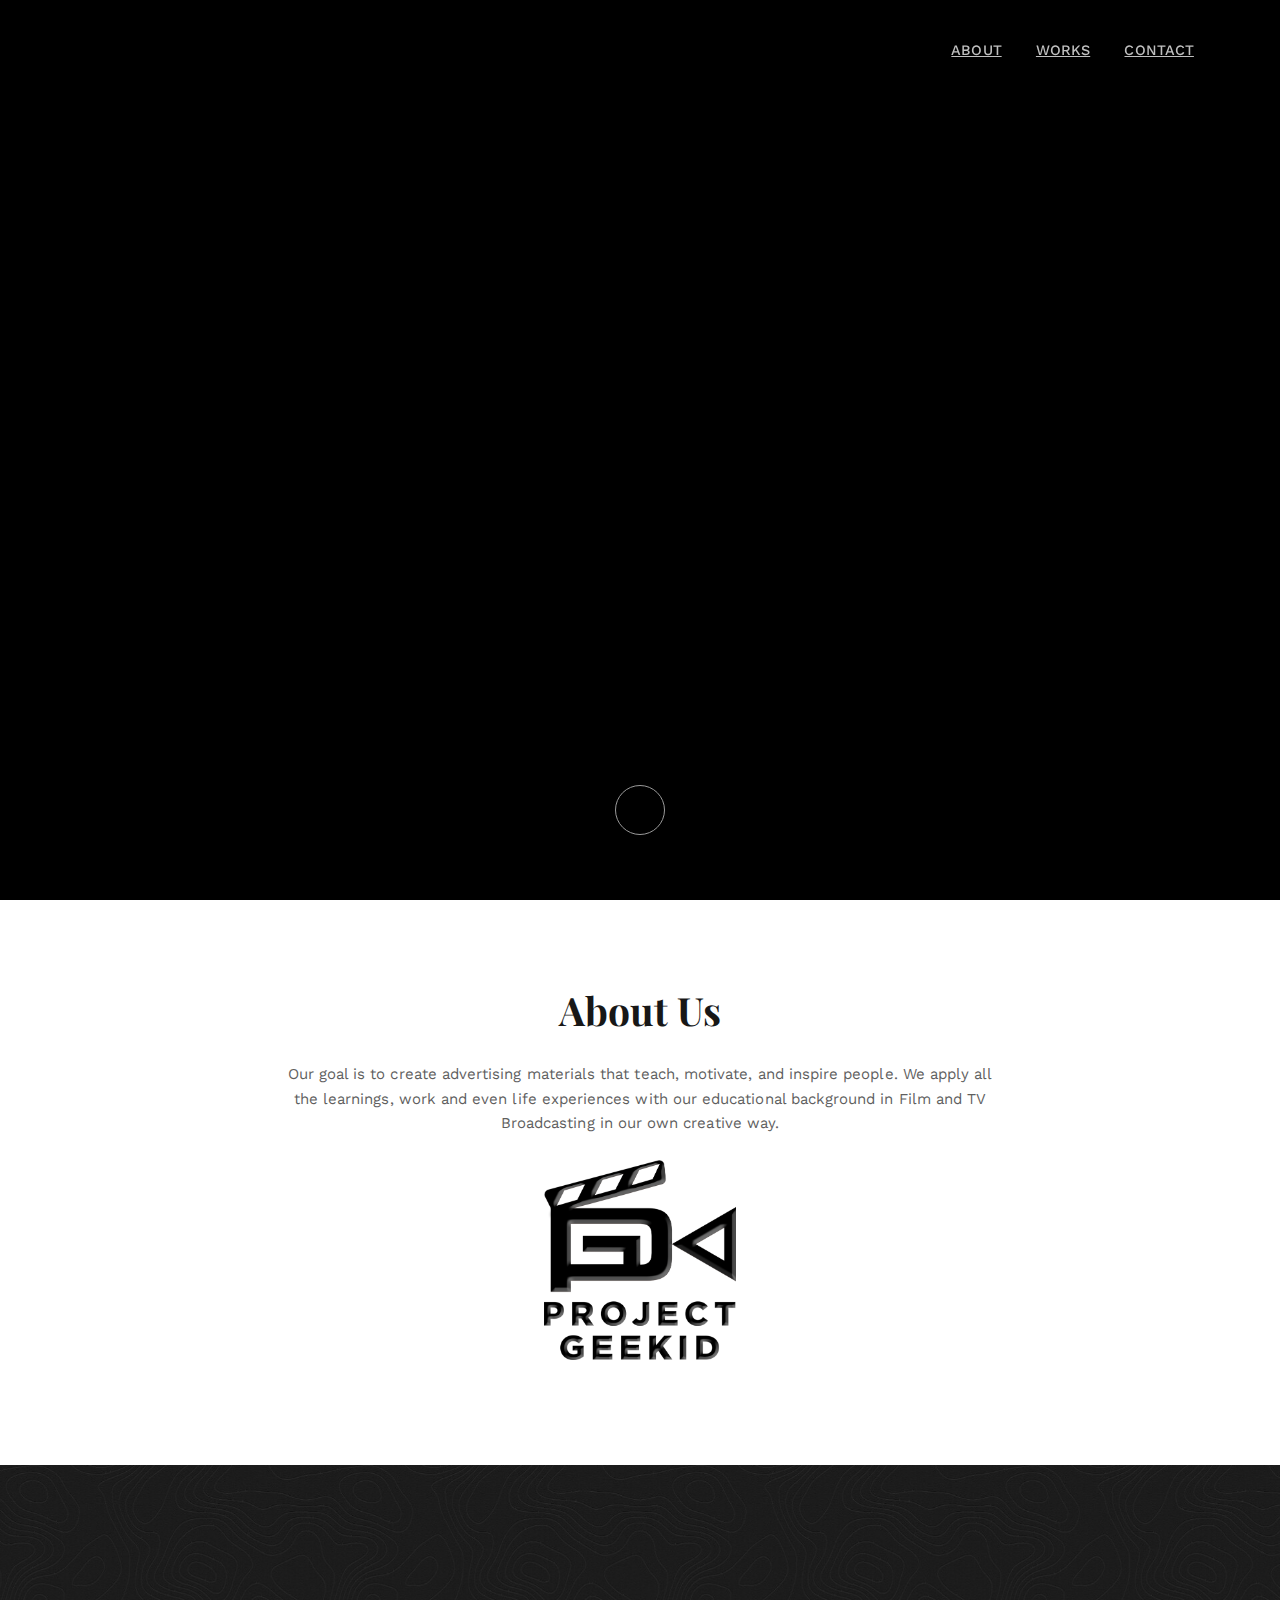
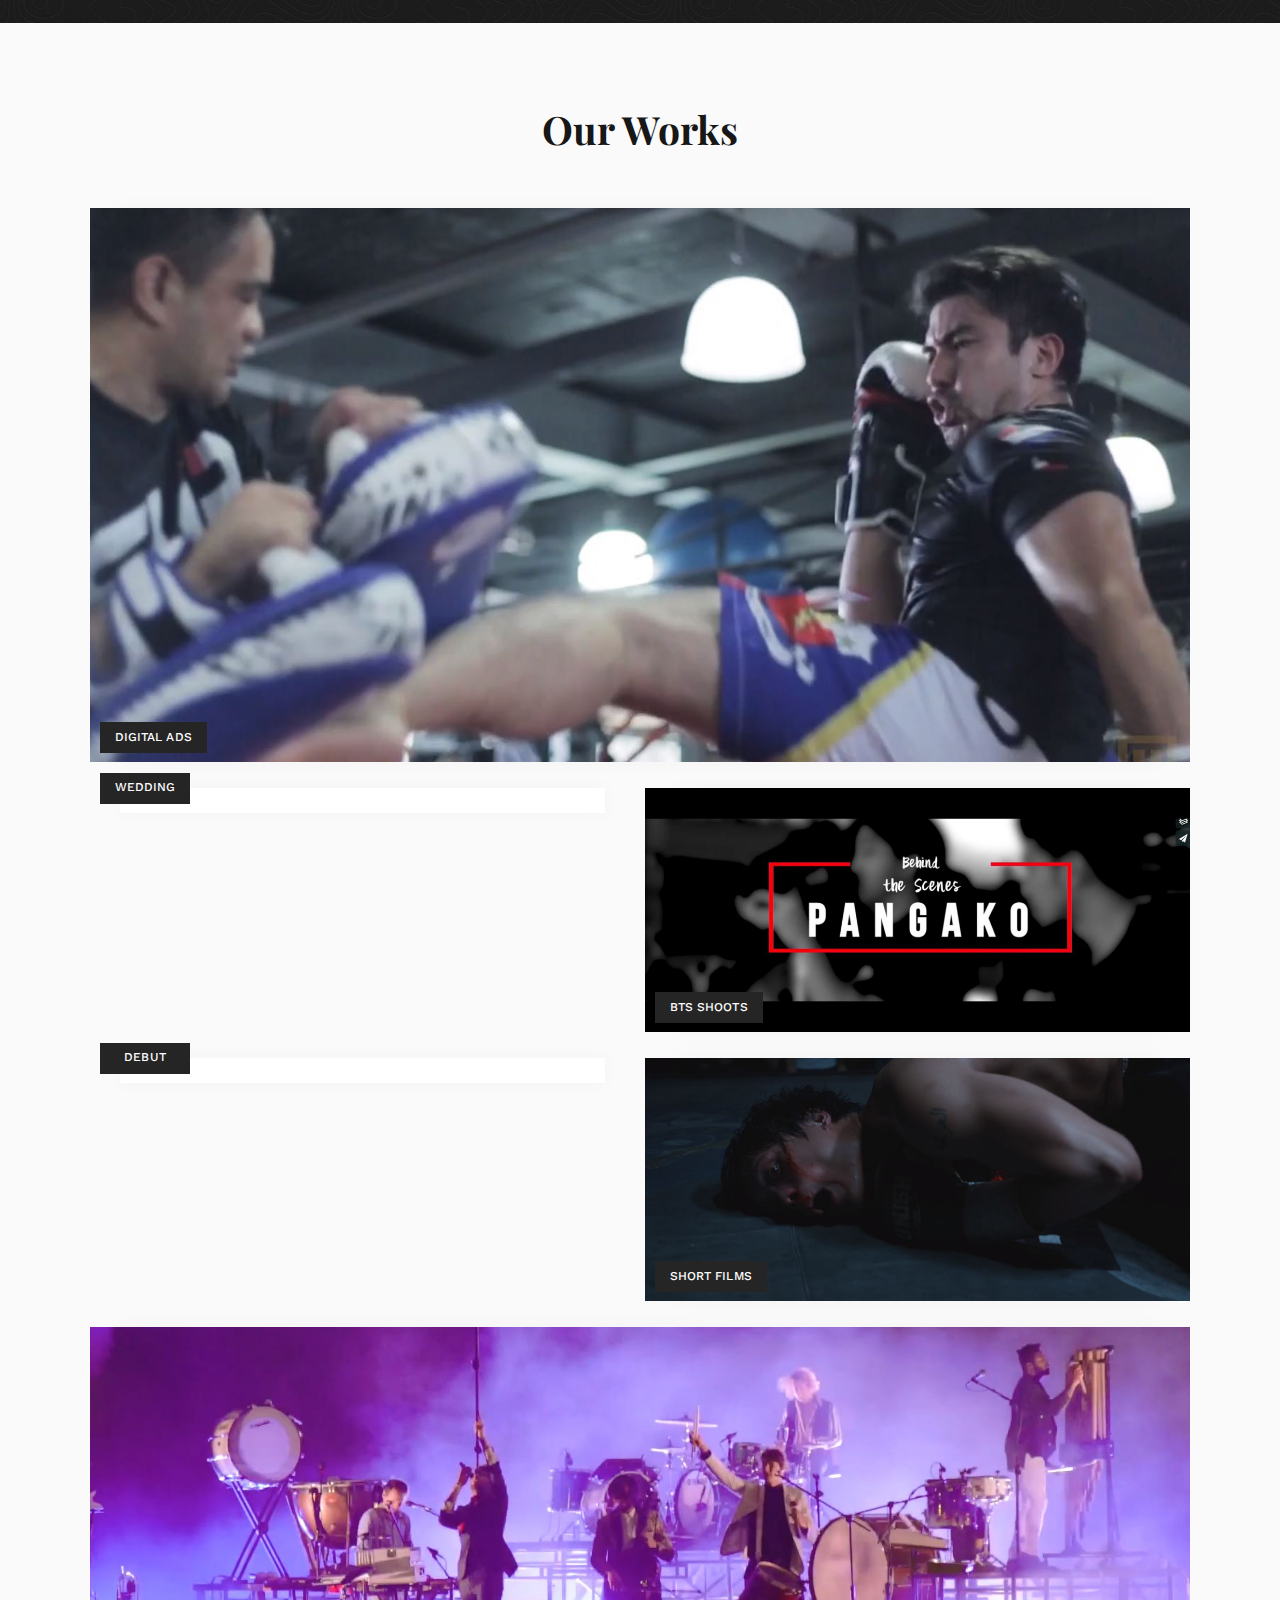
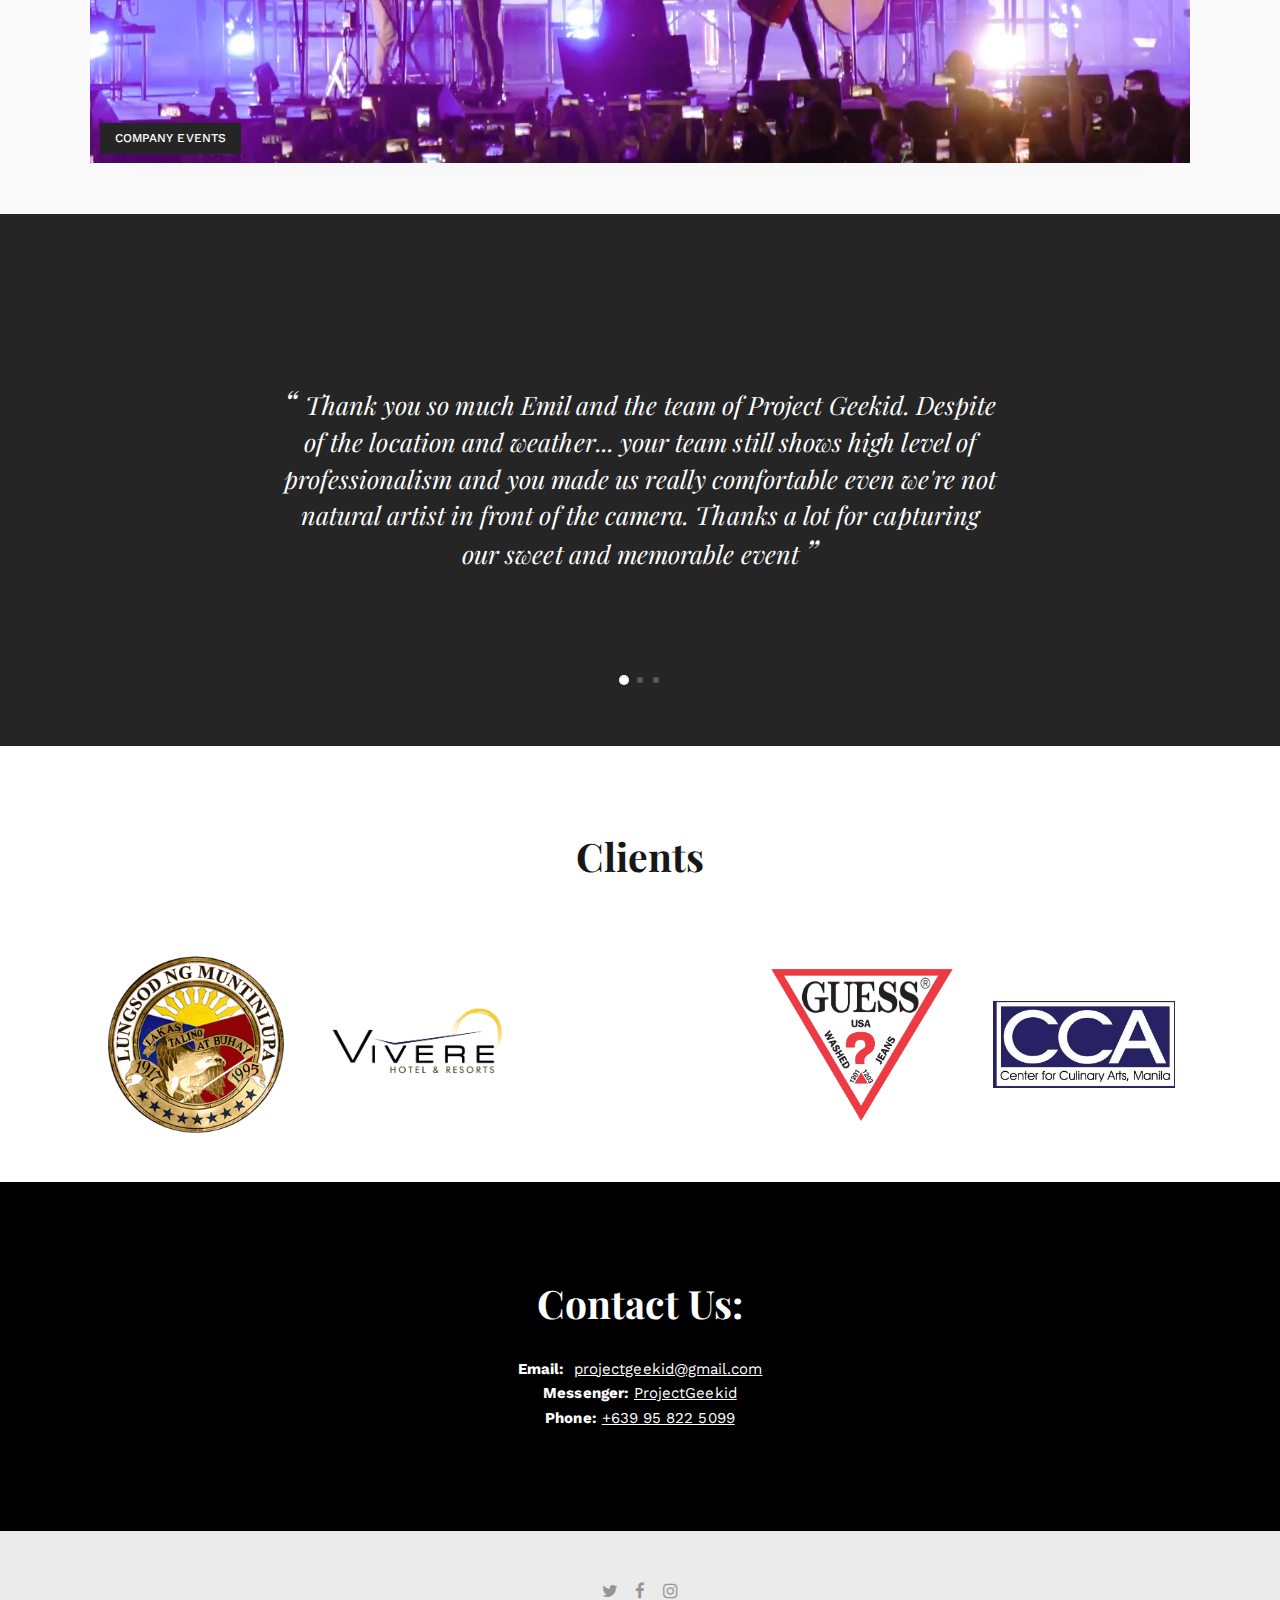
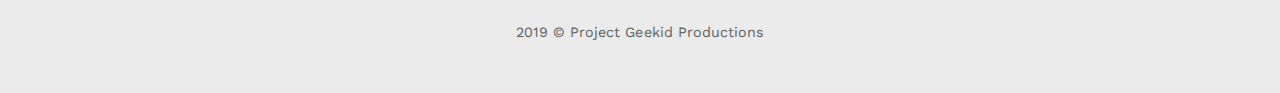
==== commit 4dc53a71: "no message" ====
--- a/index.html
+++ b/index.html
@@ -142,17 +142,14 @@
         <div class="nk-header-title nk-header-title-full">
             <div class="bg-image">
                 <div id="bgndVideo" class="player" data-property="{videoURL:'https://www.youtube.com/watch?v=3-09m_th-4A', optimizeDisplay:false,  containment:'self', autoPlay:true, mute:true, startAt:1, showControls: false, stopAt: 53, opacity:1, }"></div>
-                <div class="bg-image-overlay" style="background-color: rgba(12, 12, 12, 0.6);"></div>
+                
             </div>
             <div class="nk-header-table">
                 <div class="nk-header-table-cell">
                     <div class="container">
 
 
-                        <h1 class="nk-title display-3 text-white">
-								<img src="assets/images/PGK logo_WHITE.png" alt="" height="50%" width="50%" />
-
-                        </h1>
+                        
 
 
 
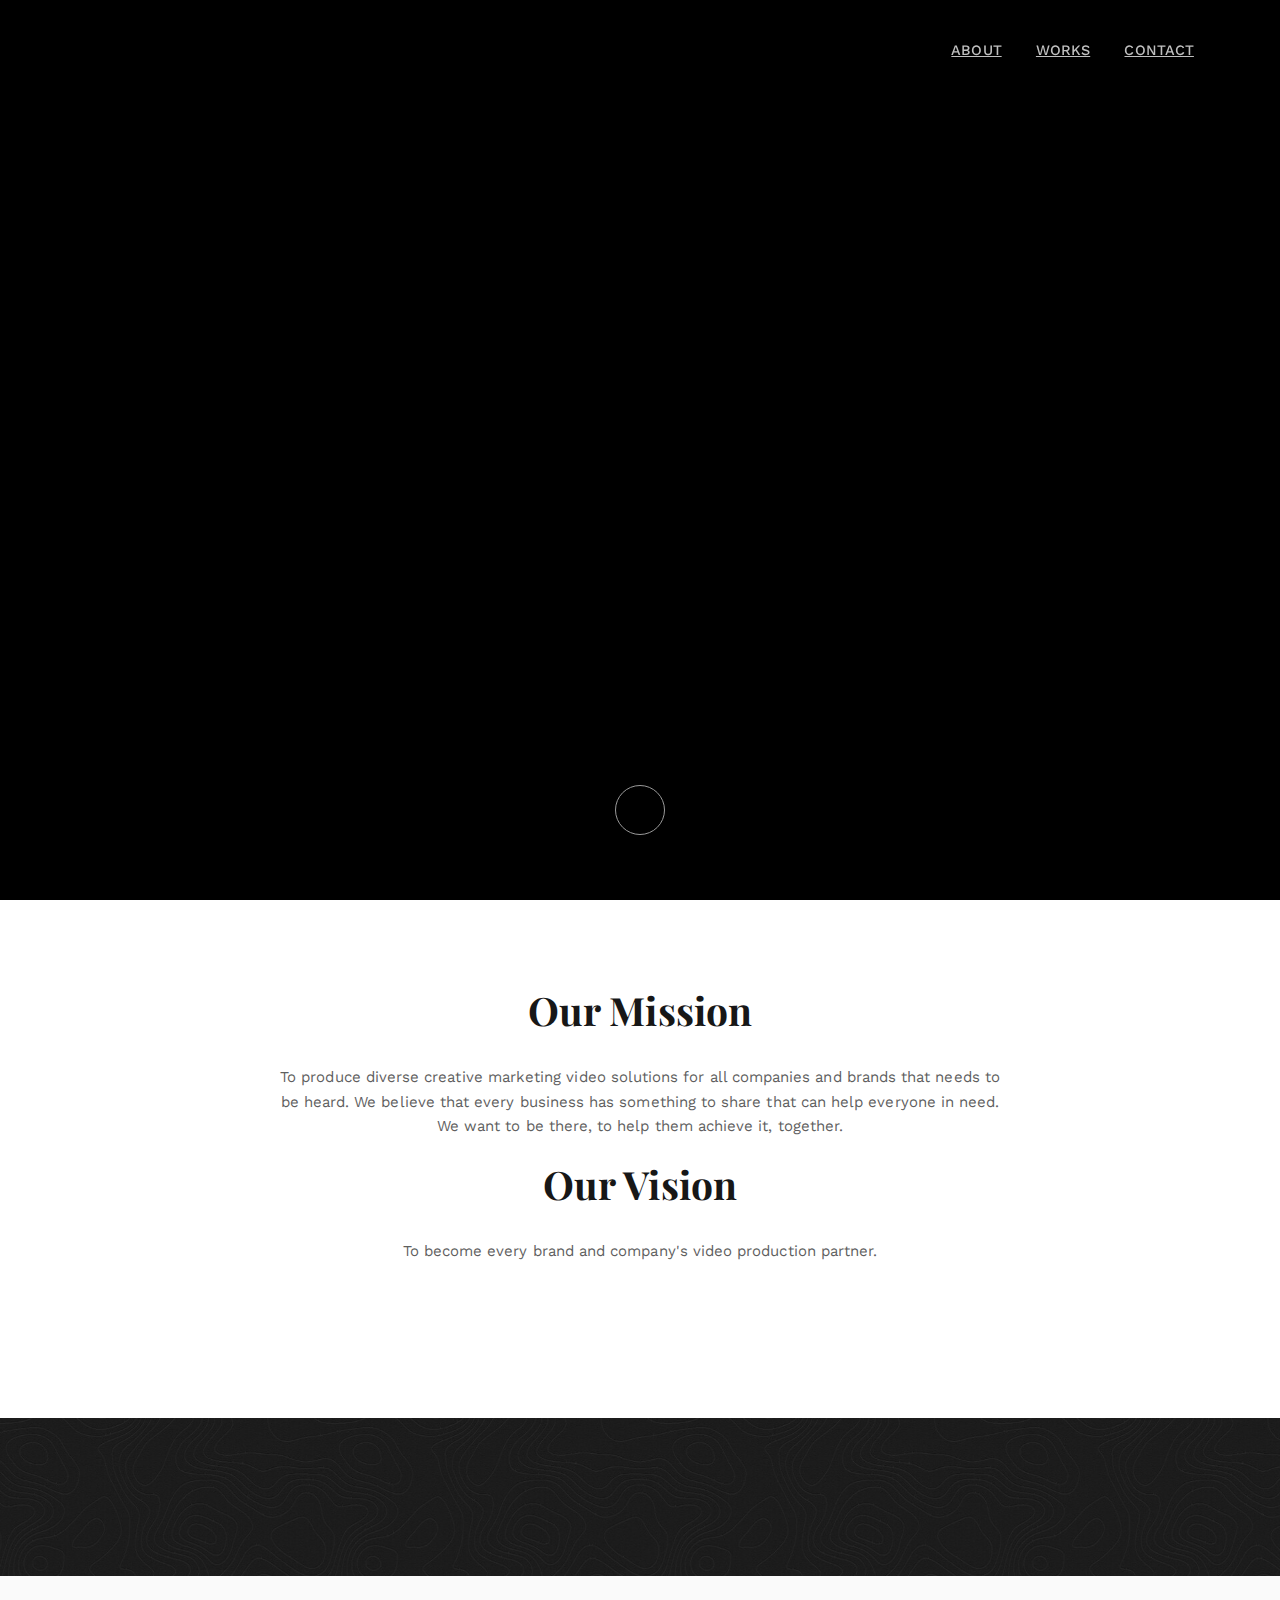
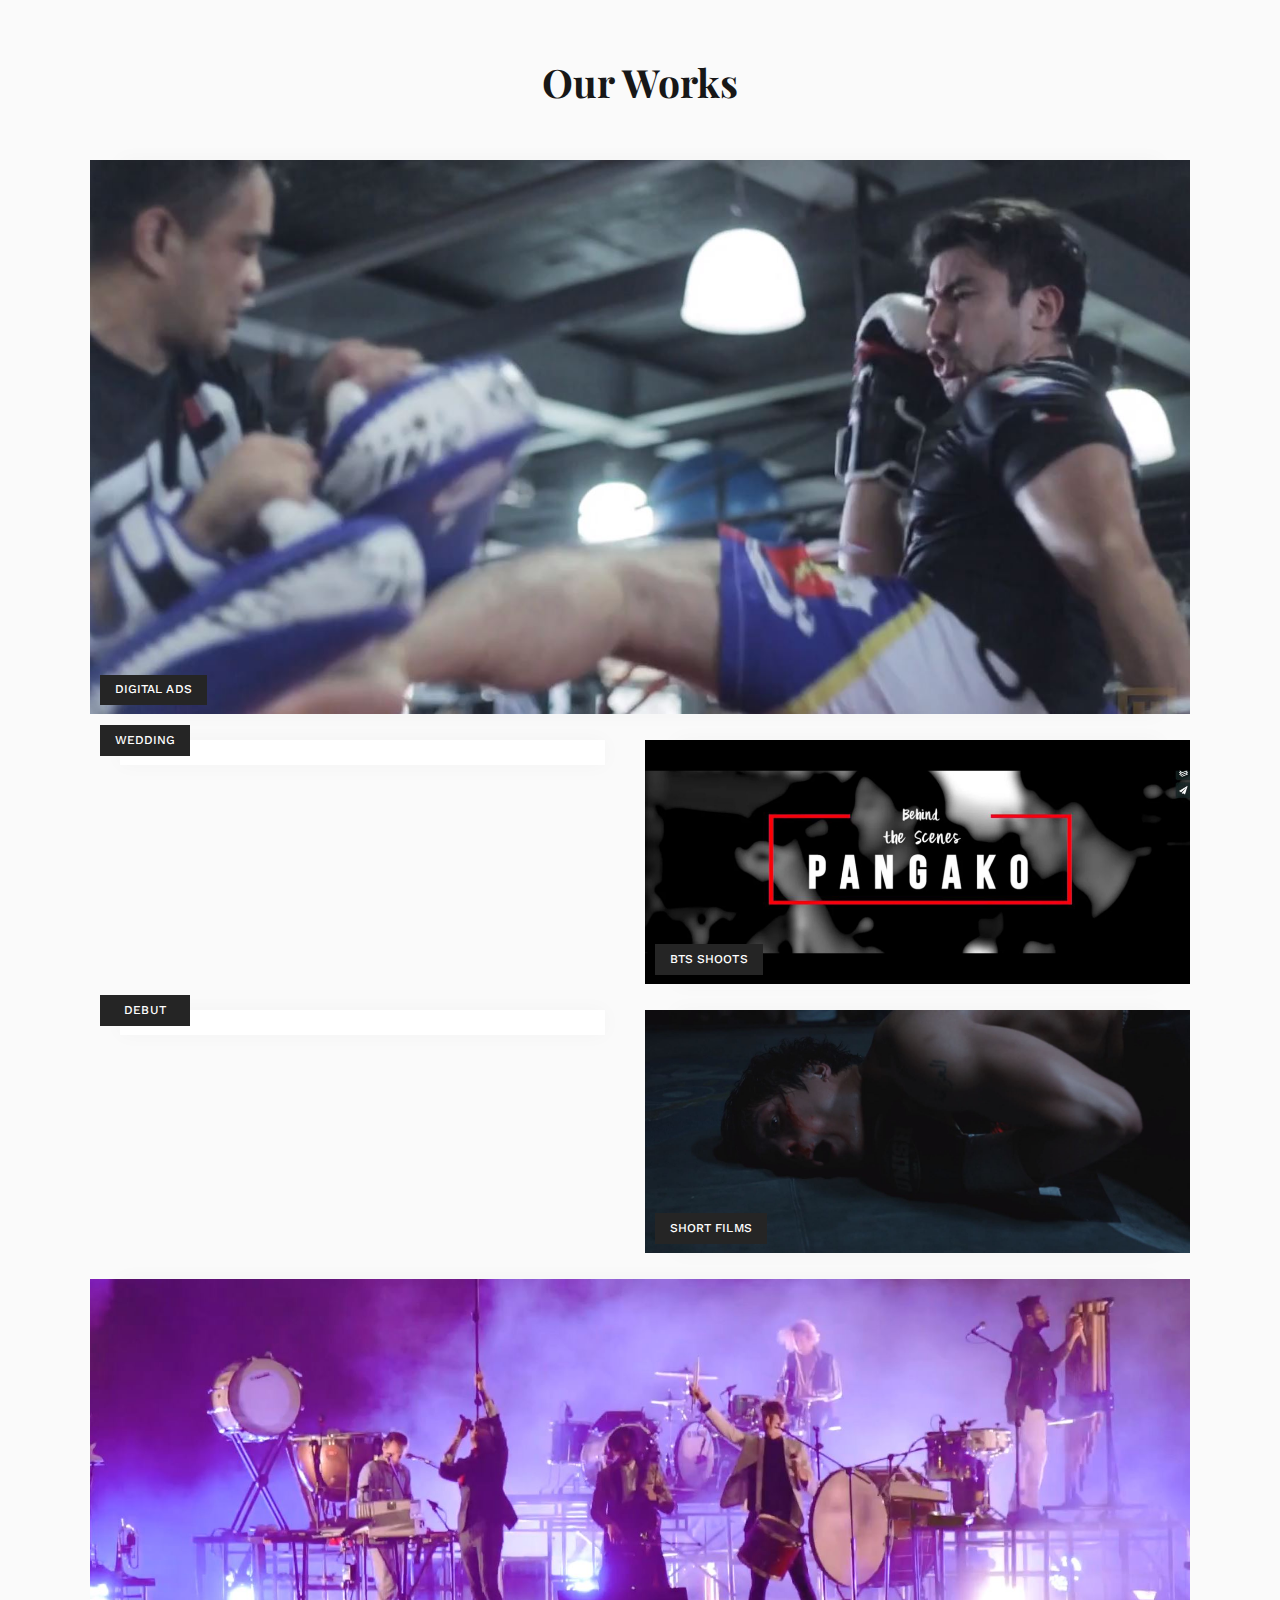
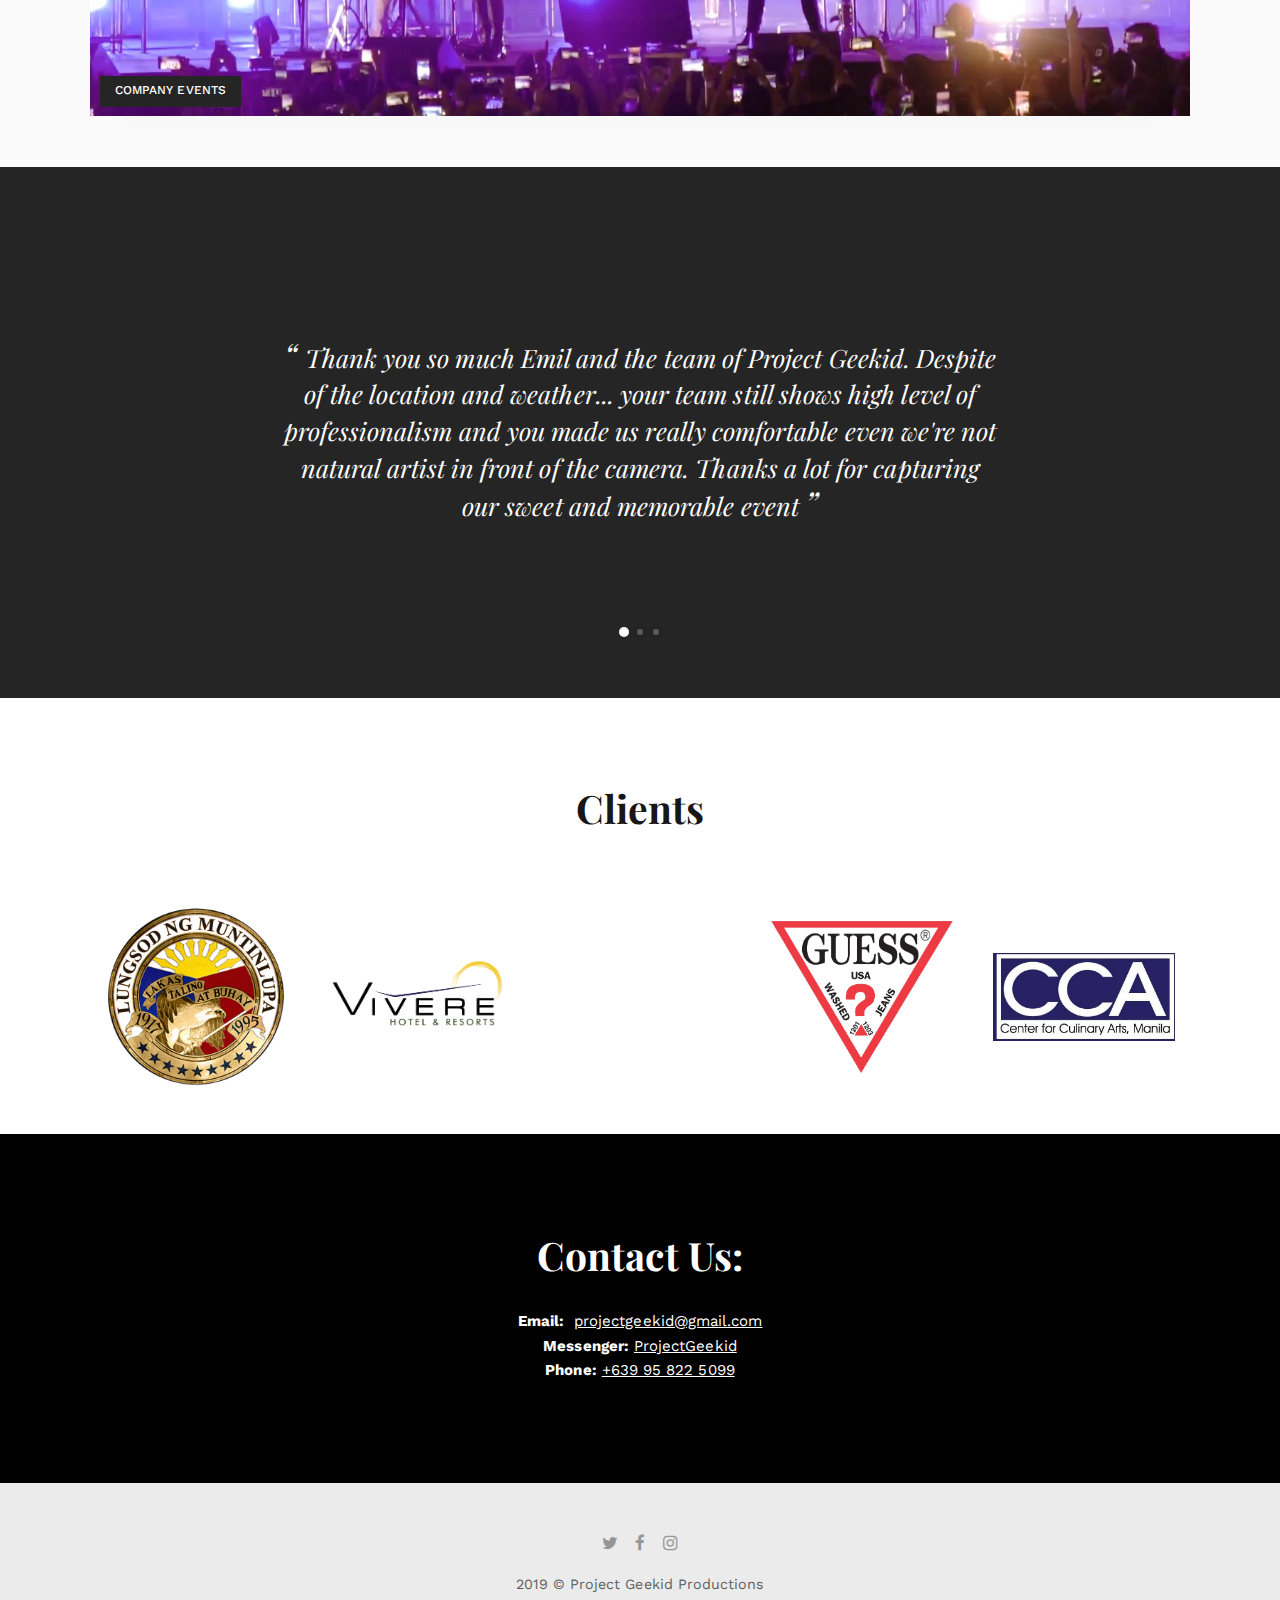
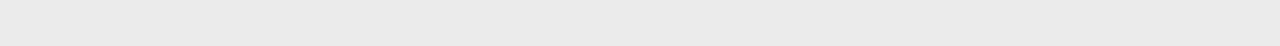
==== commit 764f9c9b: "no message" ====
--- a/index.html
+++ b/index.html
@@ -175,14 +175,21 @@
                     <div class="col-lg-8 offset-lg-2 text-xs-center">
                         <div class="nk-gap-4 mt-9"></div>
 
-                        <h2 class="display-4">About Us</h2>
-                        <div class="nk-gap mnt-5"></div>
-
-                        <p>
-                            Our goal is to create advertising materials that teach, motivate, and inspire people. We apply all the learnings, work and even life experiences with our educational background in Film and TV Broadcasting in our own creative way.
+                        <h2 class="display-4">Our Mission</h2>
+                        <div class="nk-gap mnt-2"></div>
+						
+						<p>
+                            To produce diverse creative marketing video solutions for all companies and brands that needs to be heard. We believe that every business has something to share that can help everyone in need. We want to be there, to help them achieve it, together.
+						</p>
+               
+                        <h2 class="display-4">Our Vision</h2>
+                        <div class="nk-gap mnt-2"></div>
+						
+						<p>
+							To become every brand and company's video production partner.
                         </p>
 
-                        <img src="assets/images/about-me-signature.png" alt="" class="nk-img-fit">
+                        <img src="assets/images/" alt="" class="nk-img-fit">
 
                         <div class="nk-gap-4 mt-25"></div>
                     </div>
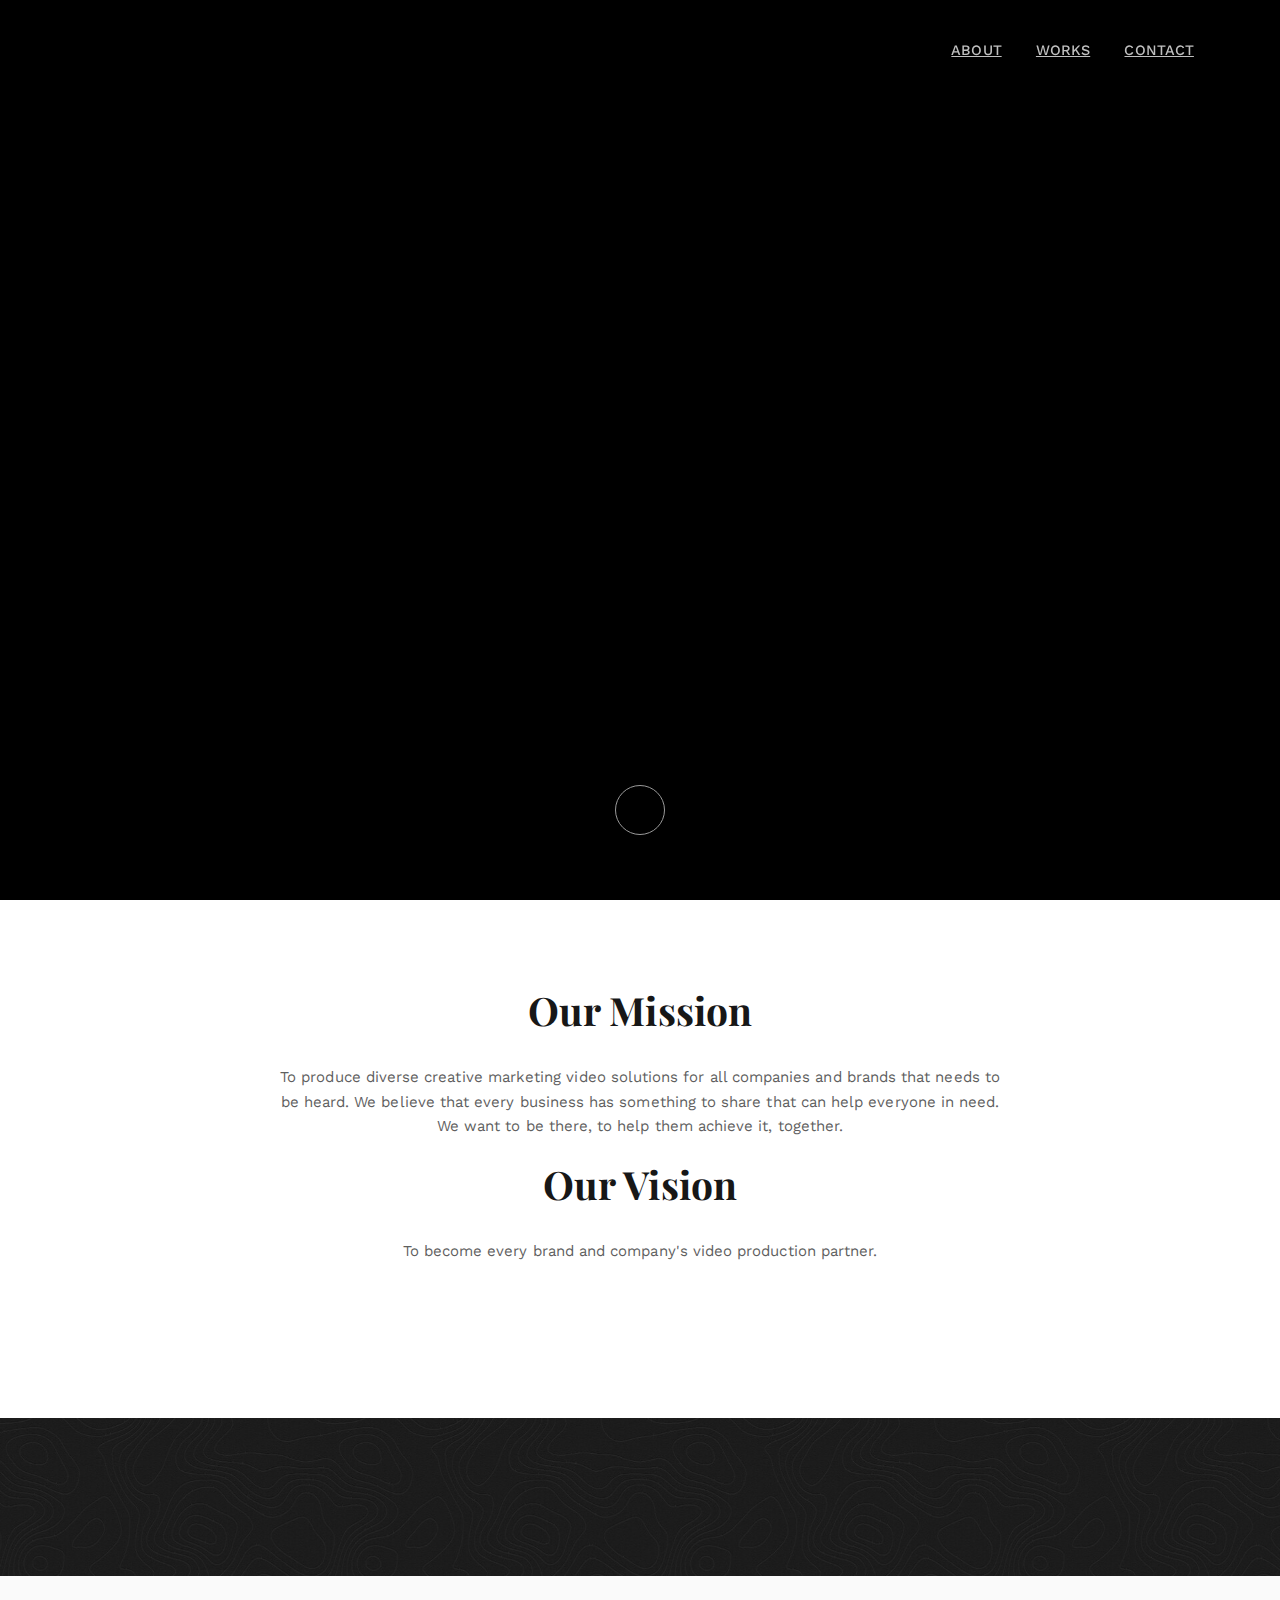
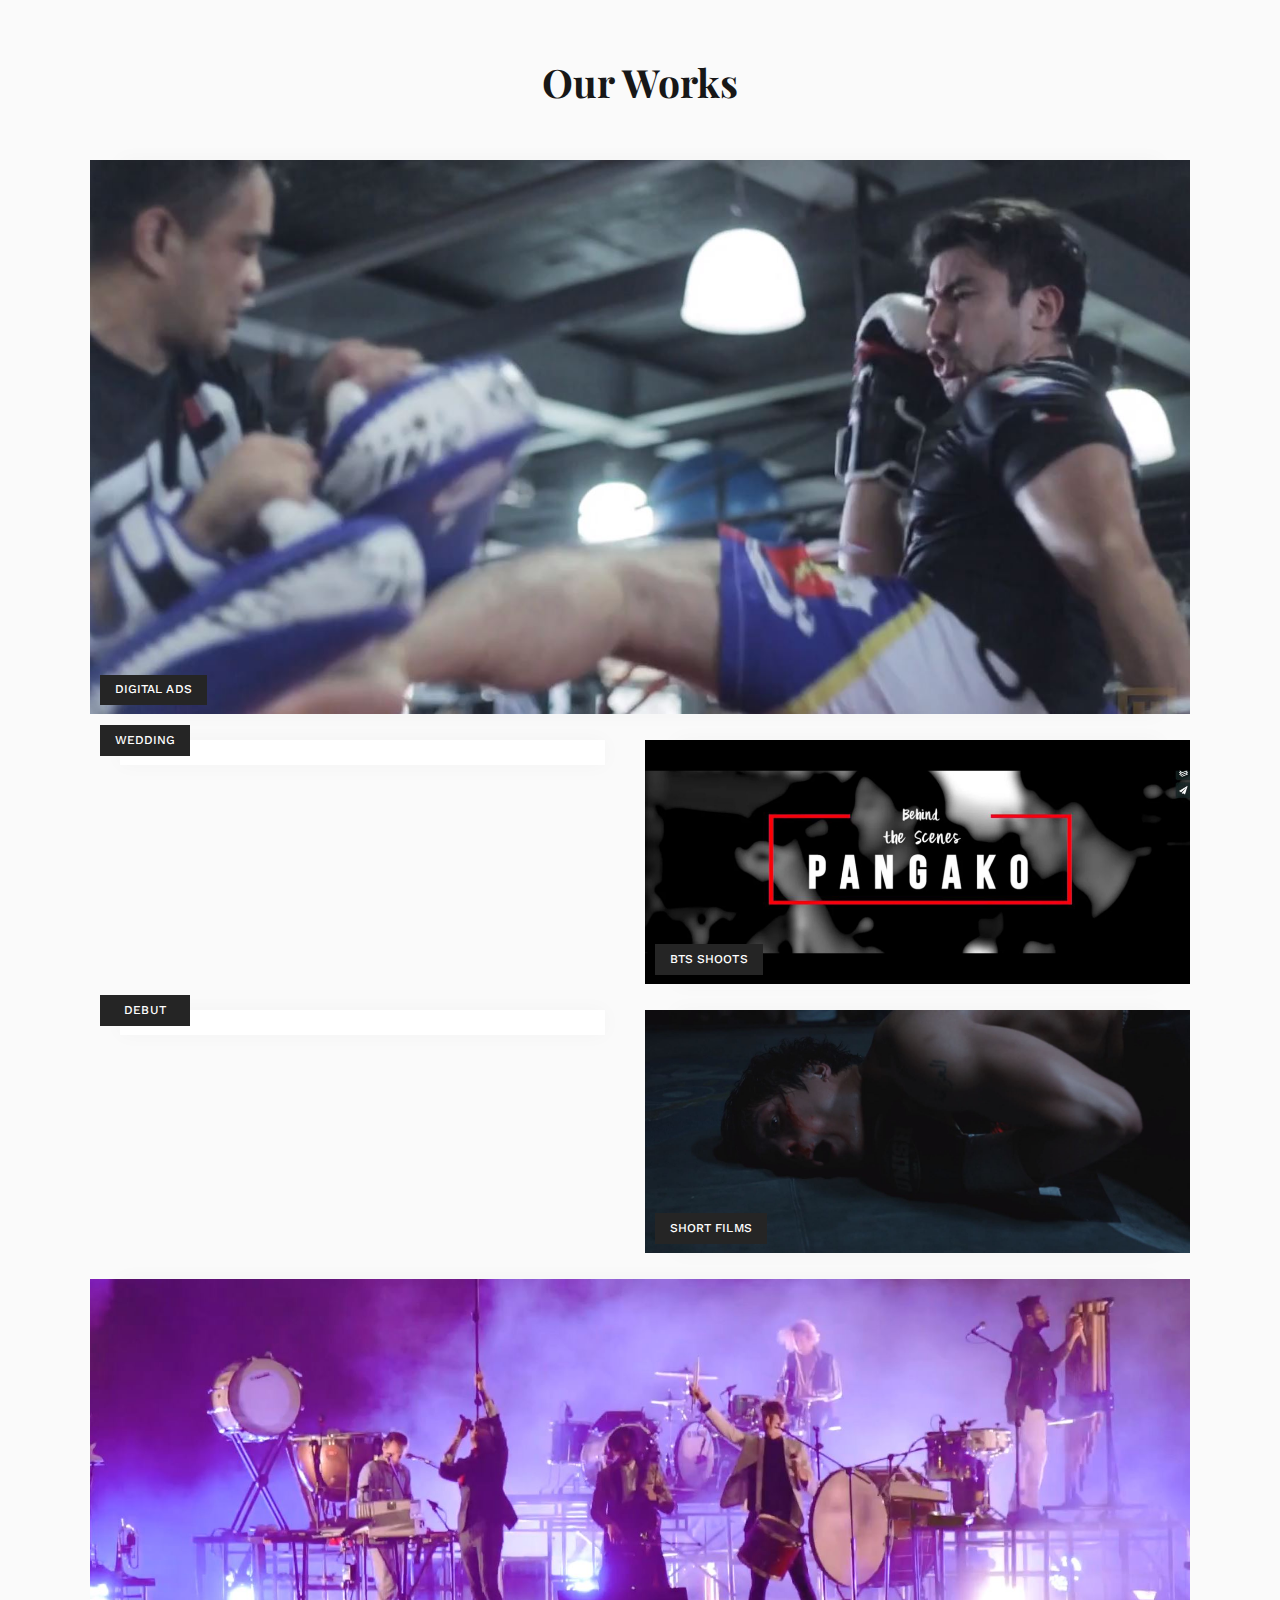
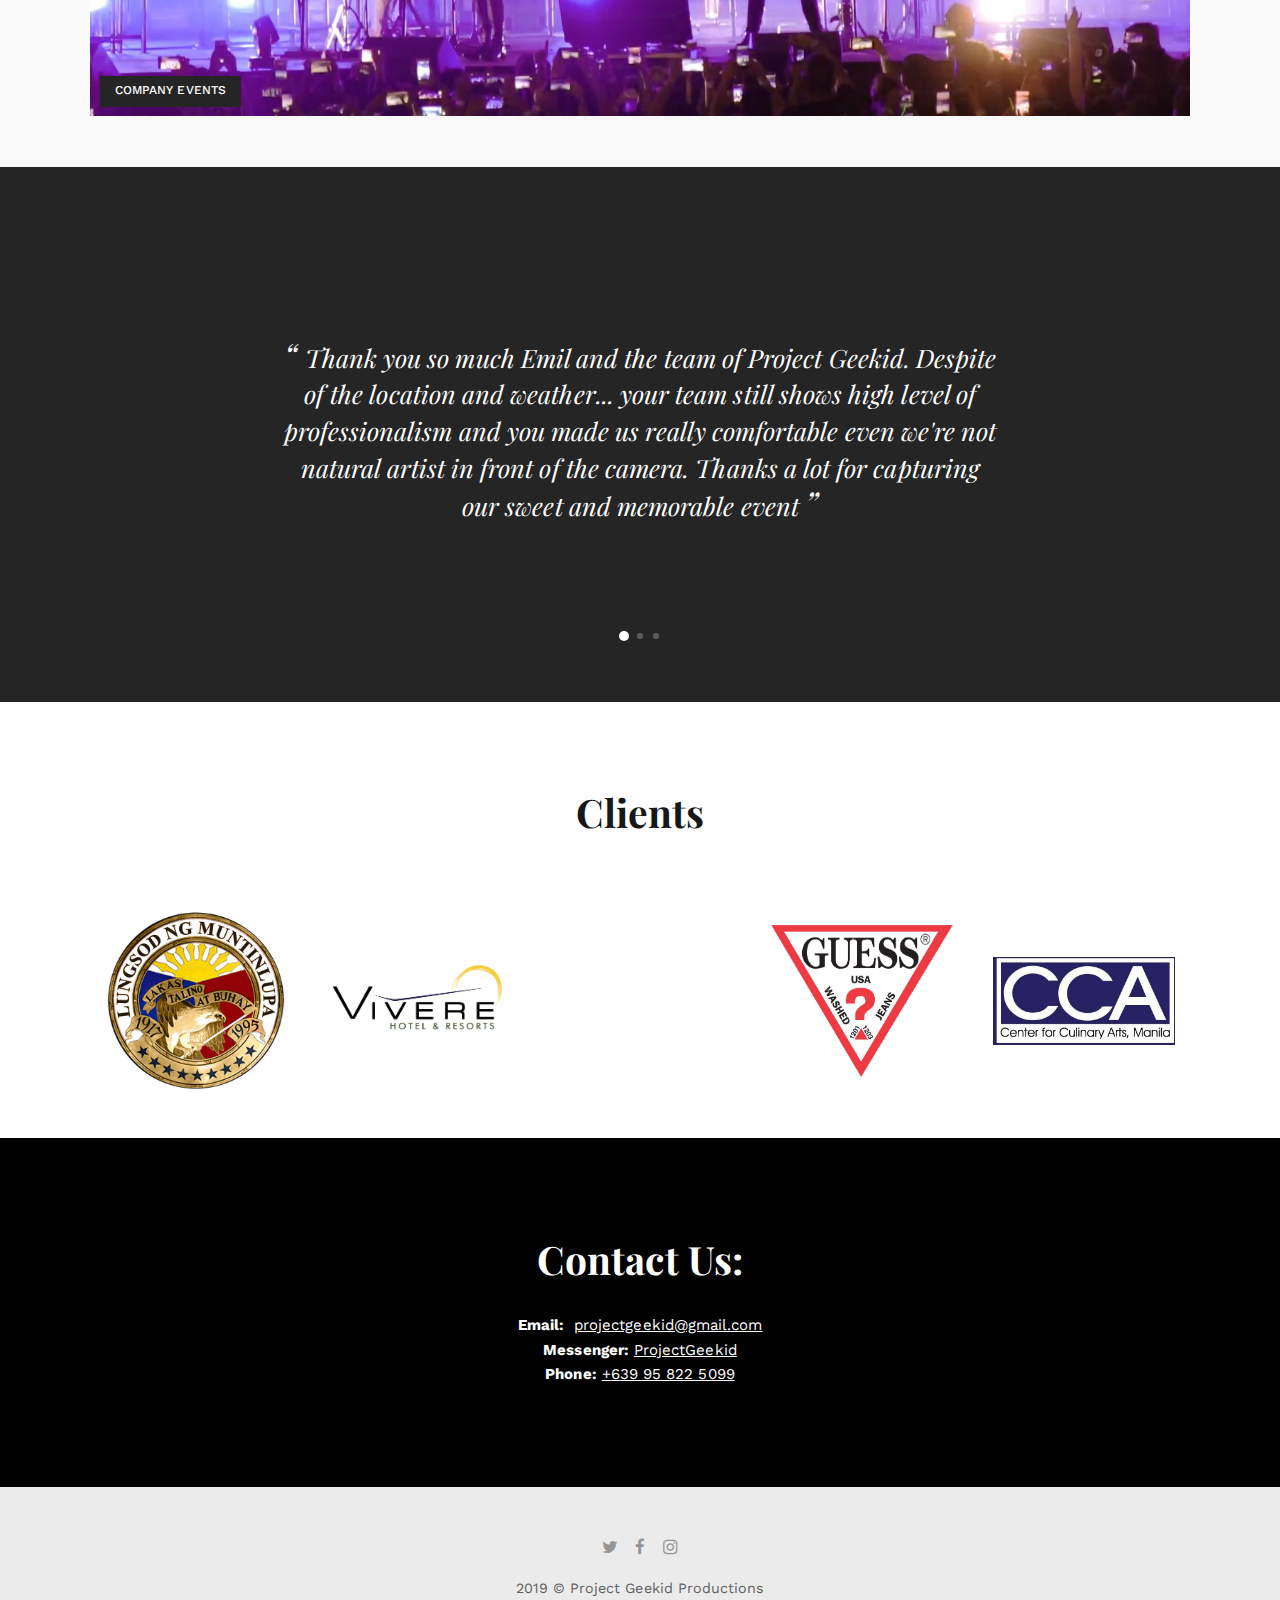
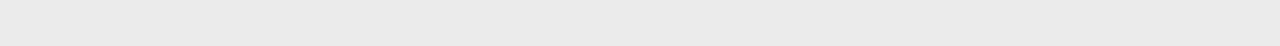
==== commit 9bcb42a0: "no message" ====
--- a/index.html
+++ b/index.html
@@ -46,8 +46,8 @@
             <div class="container">
                 <div class="nk-nav-table">
                     <a href="index.html" class="nk-nav-logo">
-                        <img src="" alt="" width="0" height="0" class="nk-nav-logo-onscroll">
-                        <img src="assets/images/PGK logo_BLACK.png" alt="" width="85">
+                        <img src="" alt="" width="0" height="00" class="nk-nav-logo-onscroll">
+                        <img src="assets/images/PGK black_butas2.png" alt="" width="250">
                     </a>
 
                     <ul class="nk-nav nk-nav-right hidden-md-down" data-nav-mobile="#nk-nav-mobile">
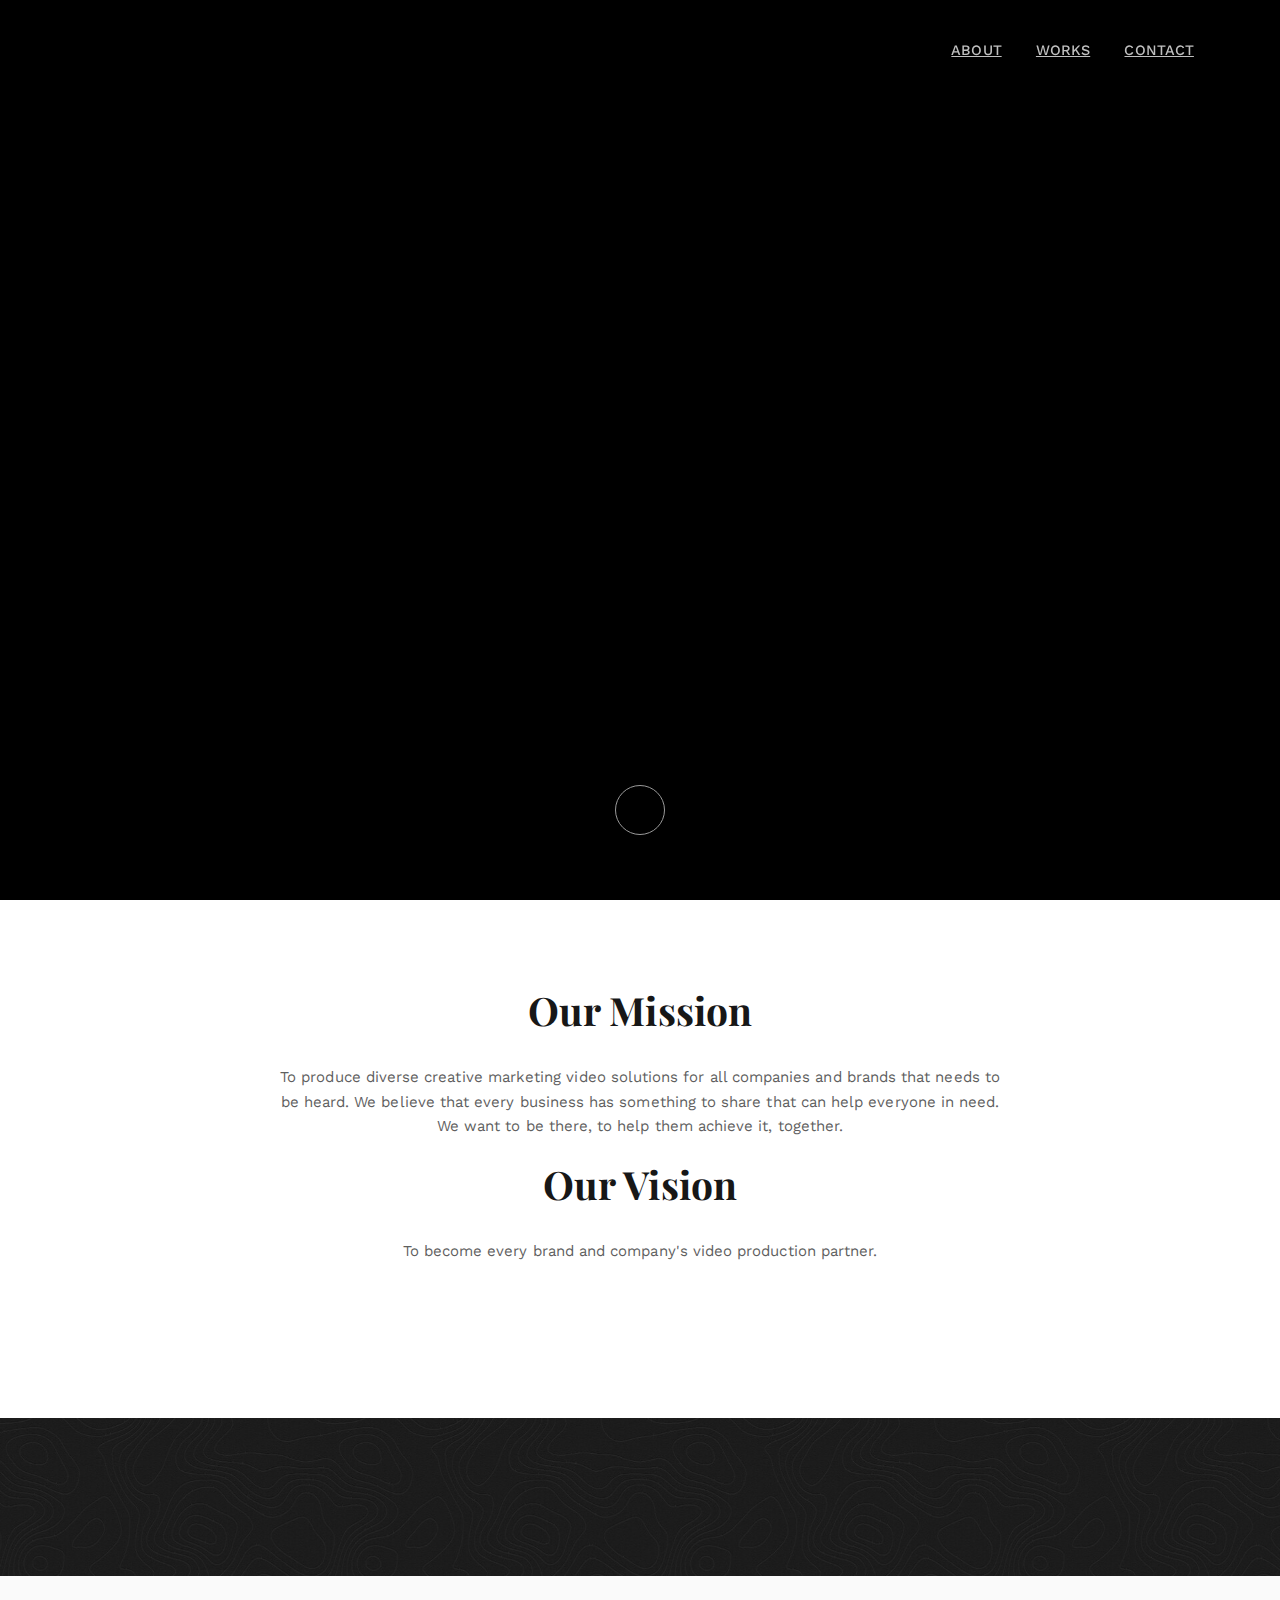
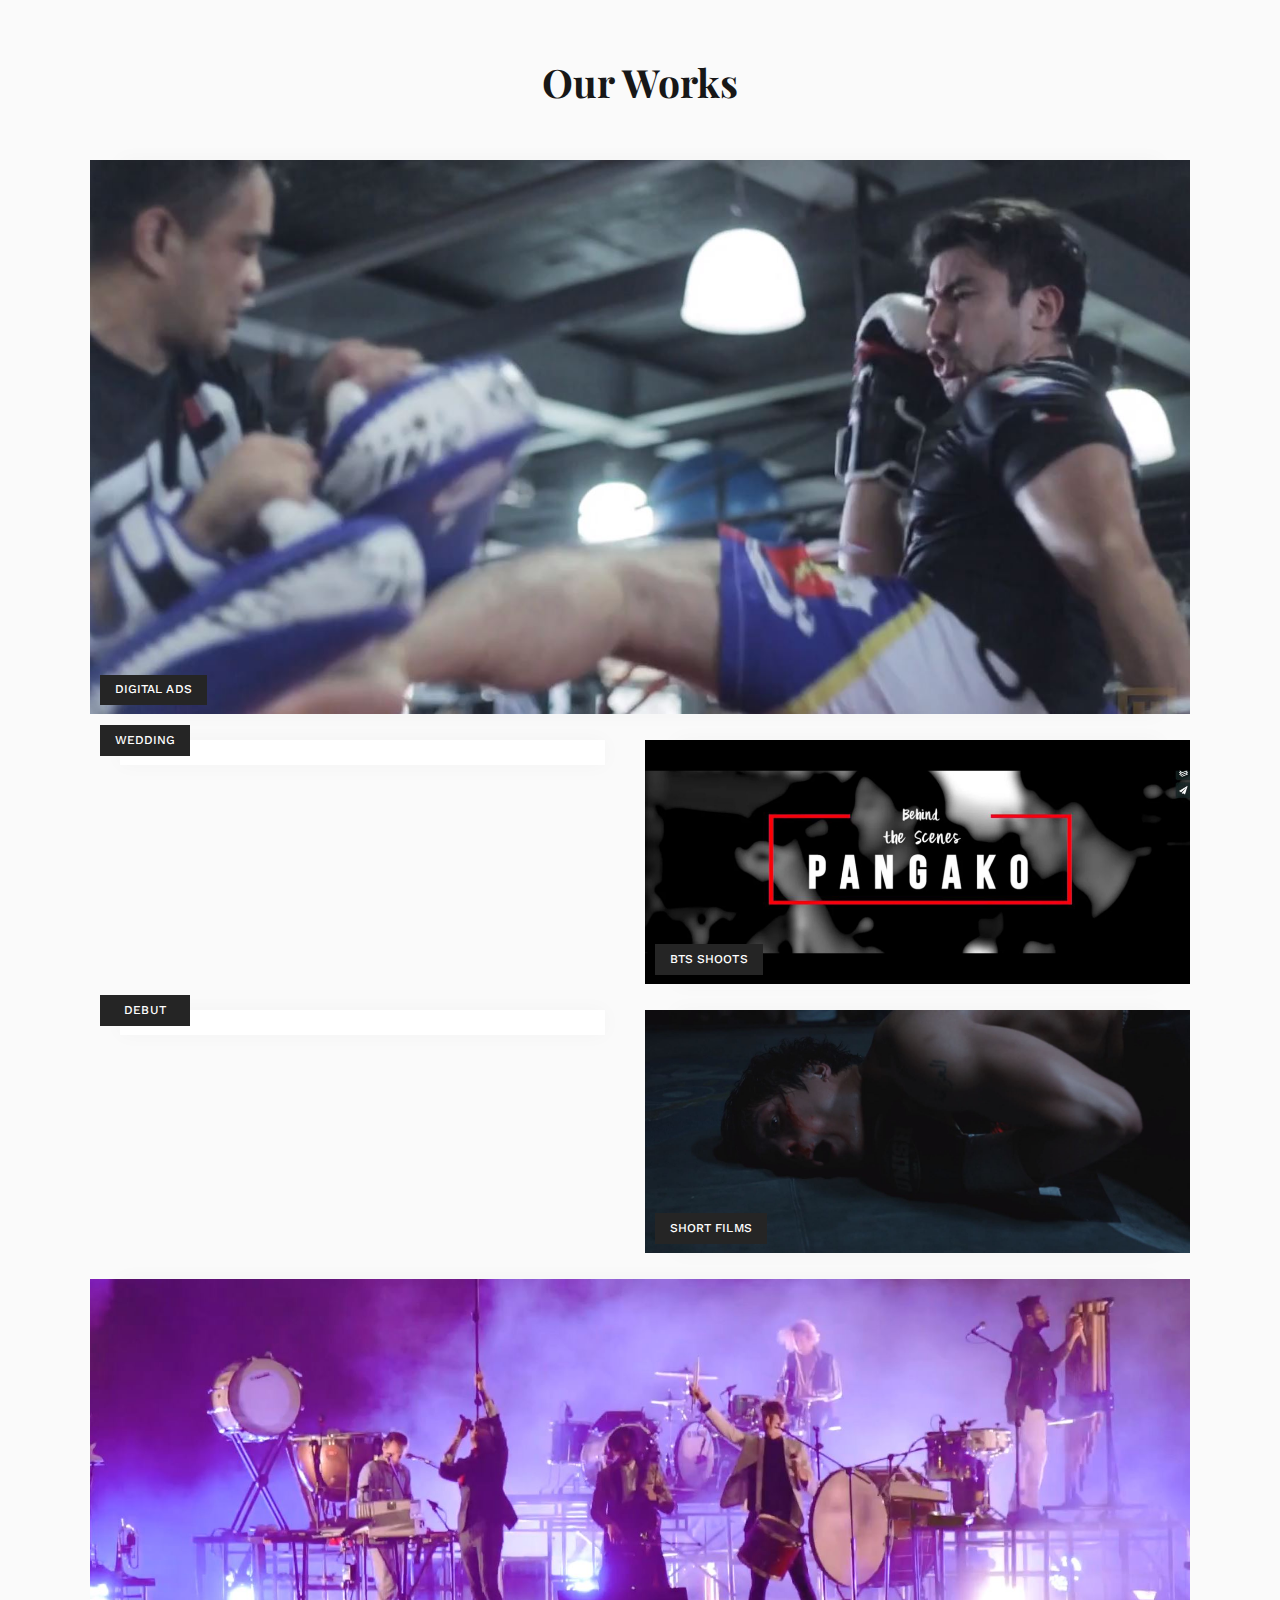
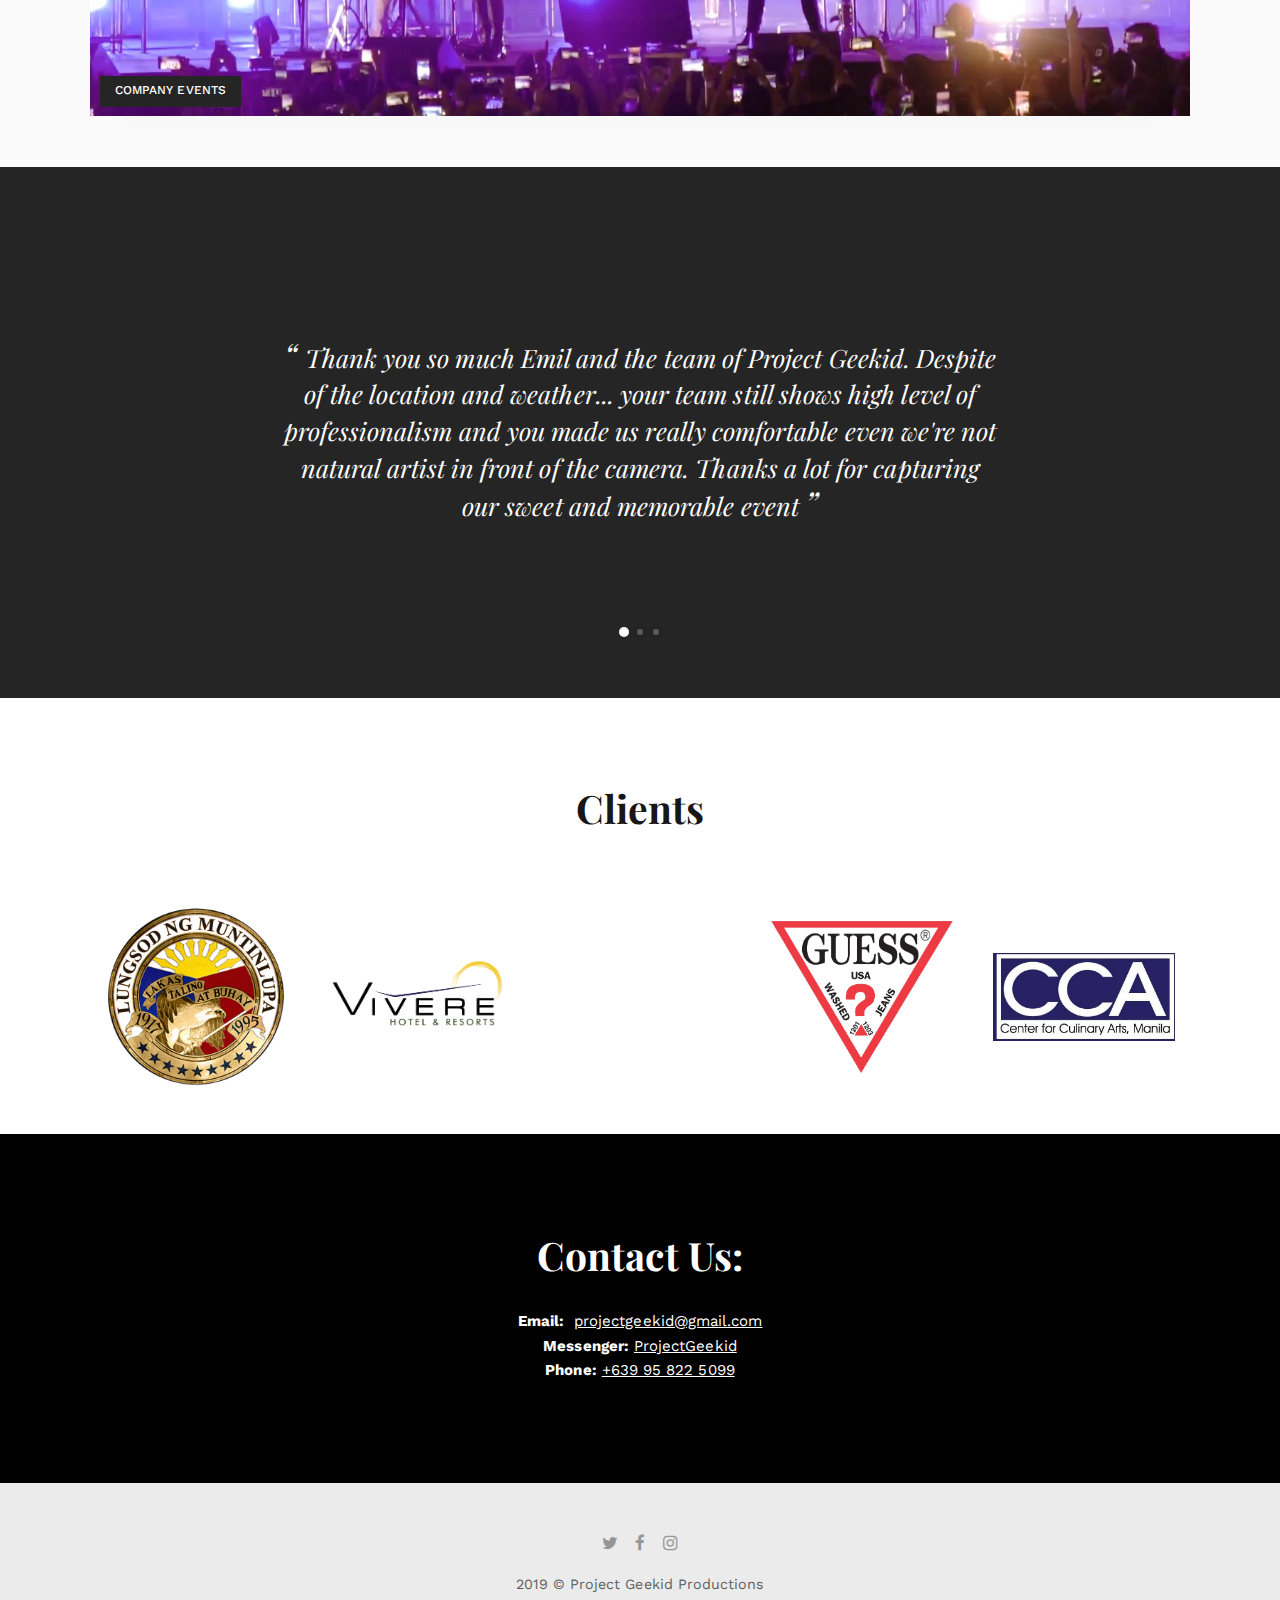
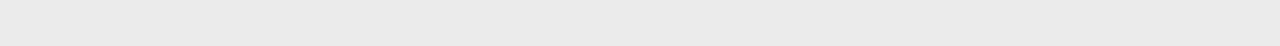
==== commit 798f81c8: "Fixes" ====
--- a/index.html
+++ b/index.html
@@ -281,10 +281,10 @@
 							<div class="pl-15 pr-15">
 								<div class="nk-blog-post">
 									<div class="nk-post-thumb">
-										<a href="works.html?Digital Ads">
+										<a href="works.html?DigitalAds">
 											<img src="assets/images/luiscover.JPG" alt="" class="nk-img-stretch">
 										</a>
-										<div class="nk-post-category"><a href="works.html?Digital Ads">Digital Ads</a></div>
+										<div class="nk-post-category"><a href="works.html?DigitalAds">Digital Ads</a></div>
 									</div>
 									
 								</div>
@@ -447,7 +447,7 @@
                 </div>
             </div>
             <div class="container">
-                <div class="nk-carousel-2 nk-carousel-x4 nk-carousel-no-margin nk-carousel-all-visible">
+                <div class="nk-carousel-2 nk-carousel-x4 nk-carousel-no-margin nk-carousel-all-visible" data-autoplay="2000">
                     <div class="nk-carousel-inner">
 						<div> <div> <div class="nk-box-1"> <img src="assets/images/clients/0.jpg" alt="" class="nk-img-fit"> </div></div></div>
                         <div> <div> <div class="nk-box-1"> <img src="assets/images/clients/1.jpg" alt="" class="nk-img-fit"> </div></div></div>
